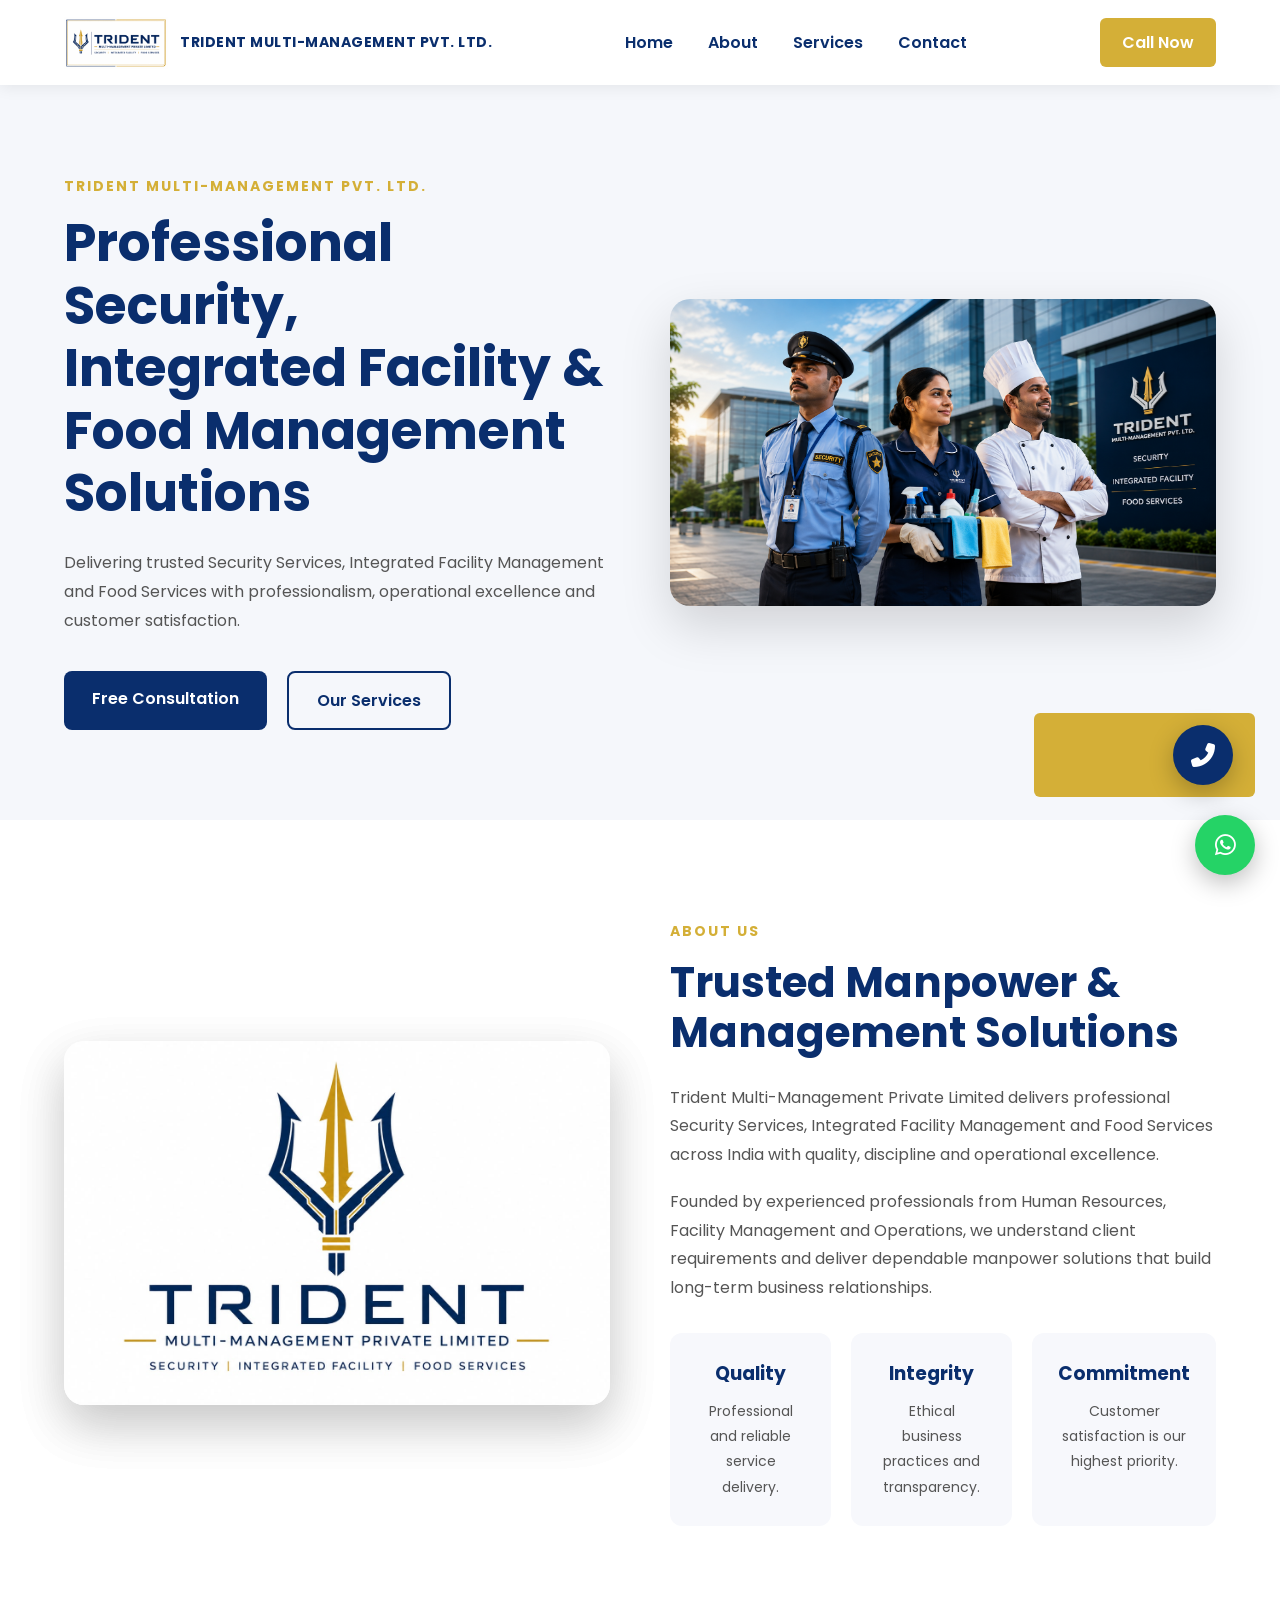
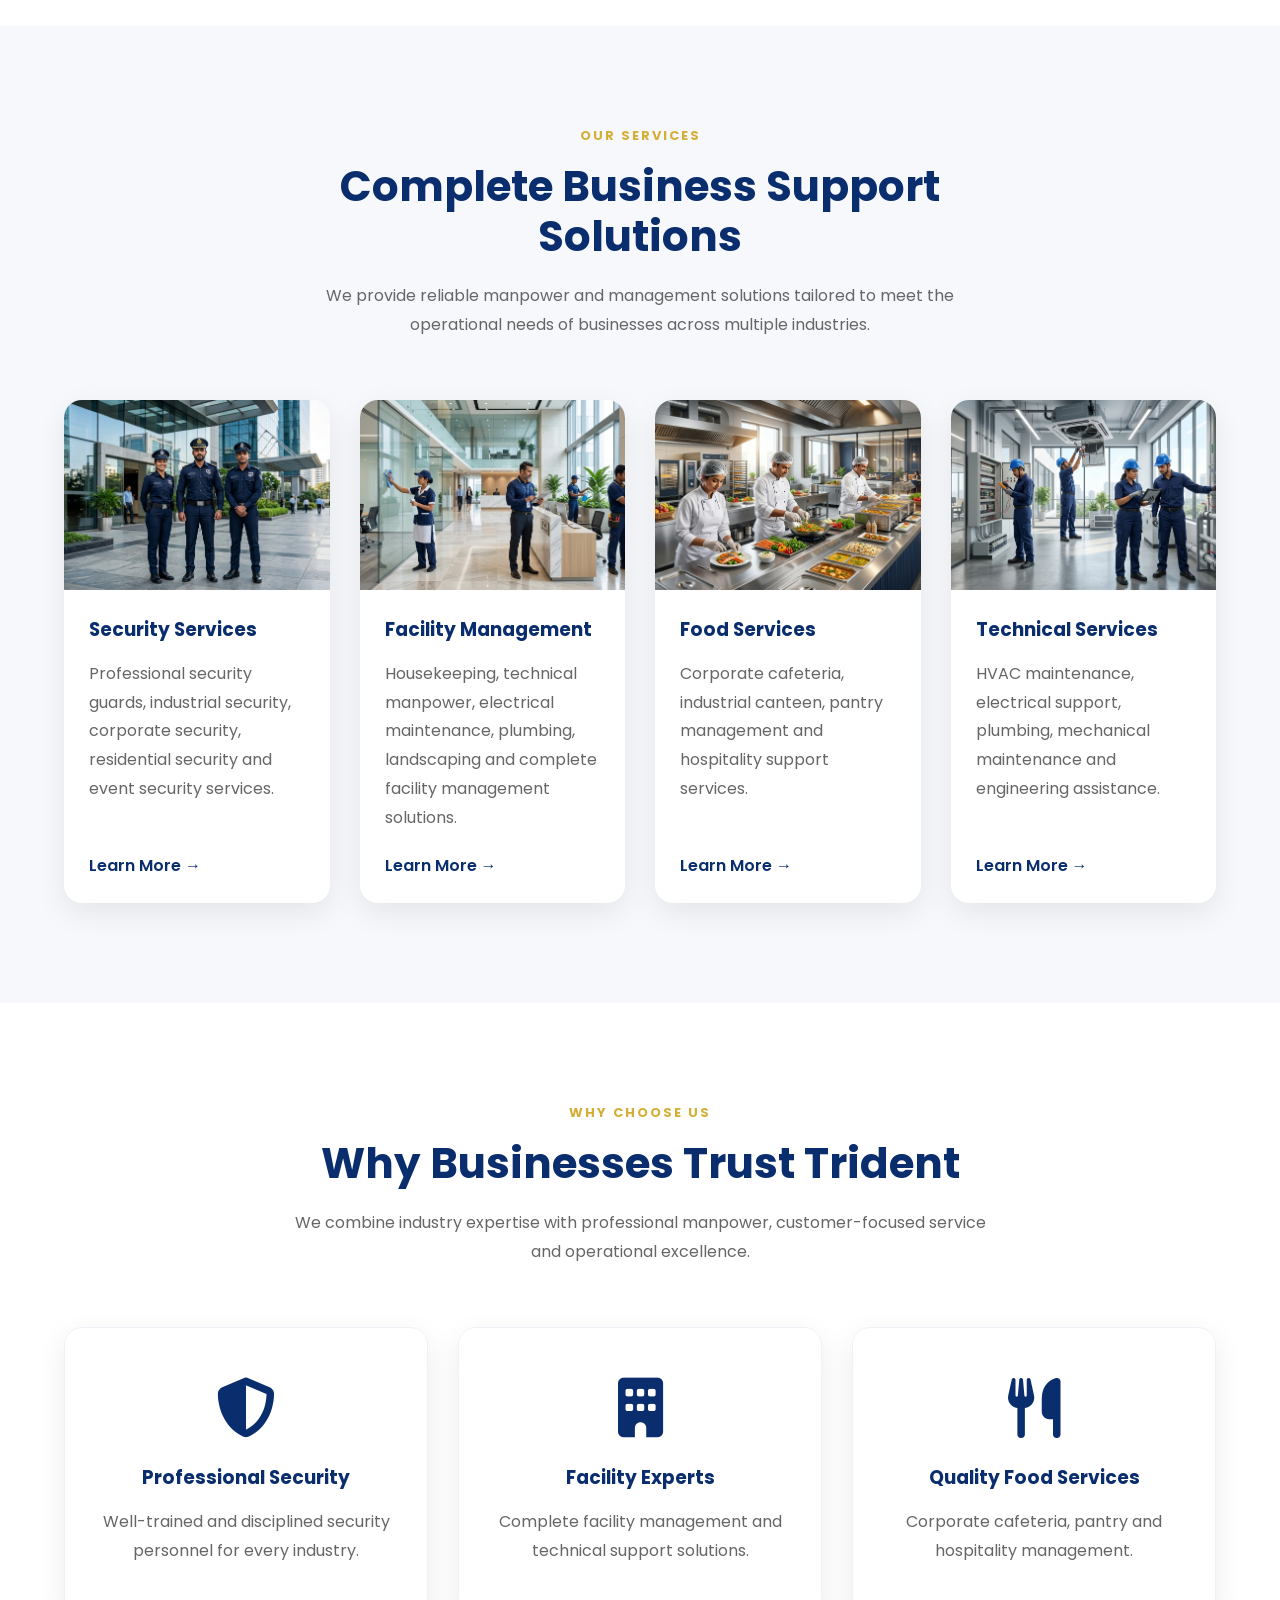
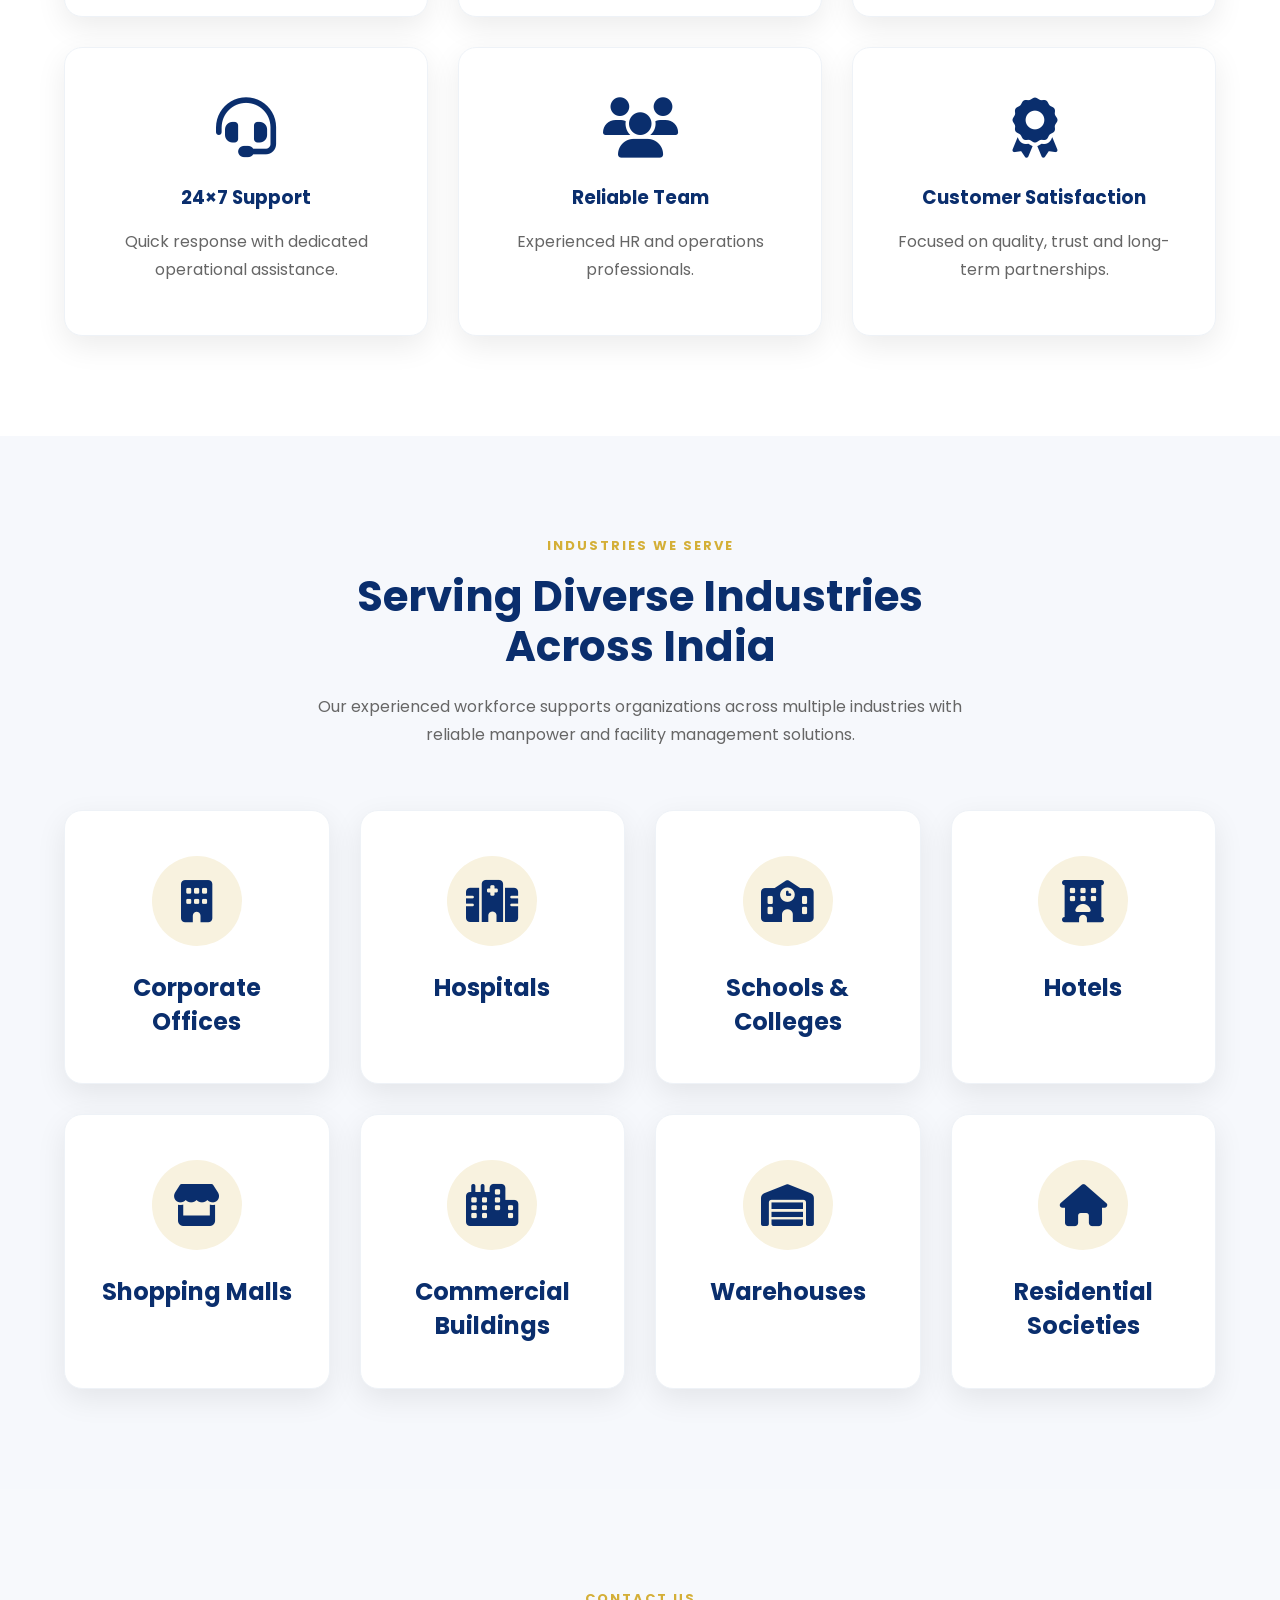
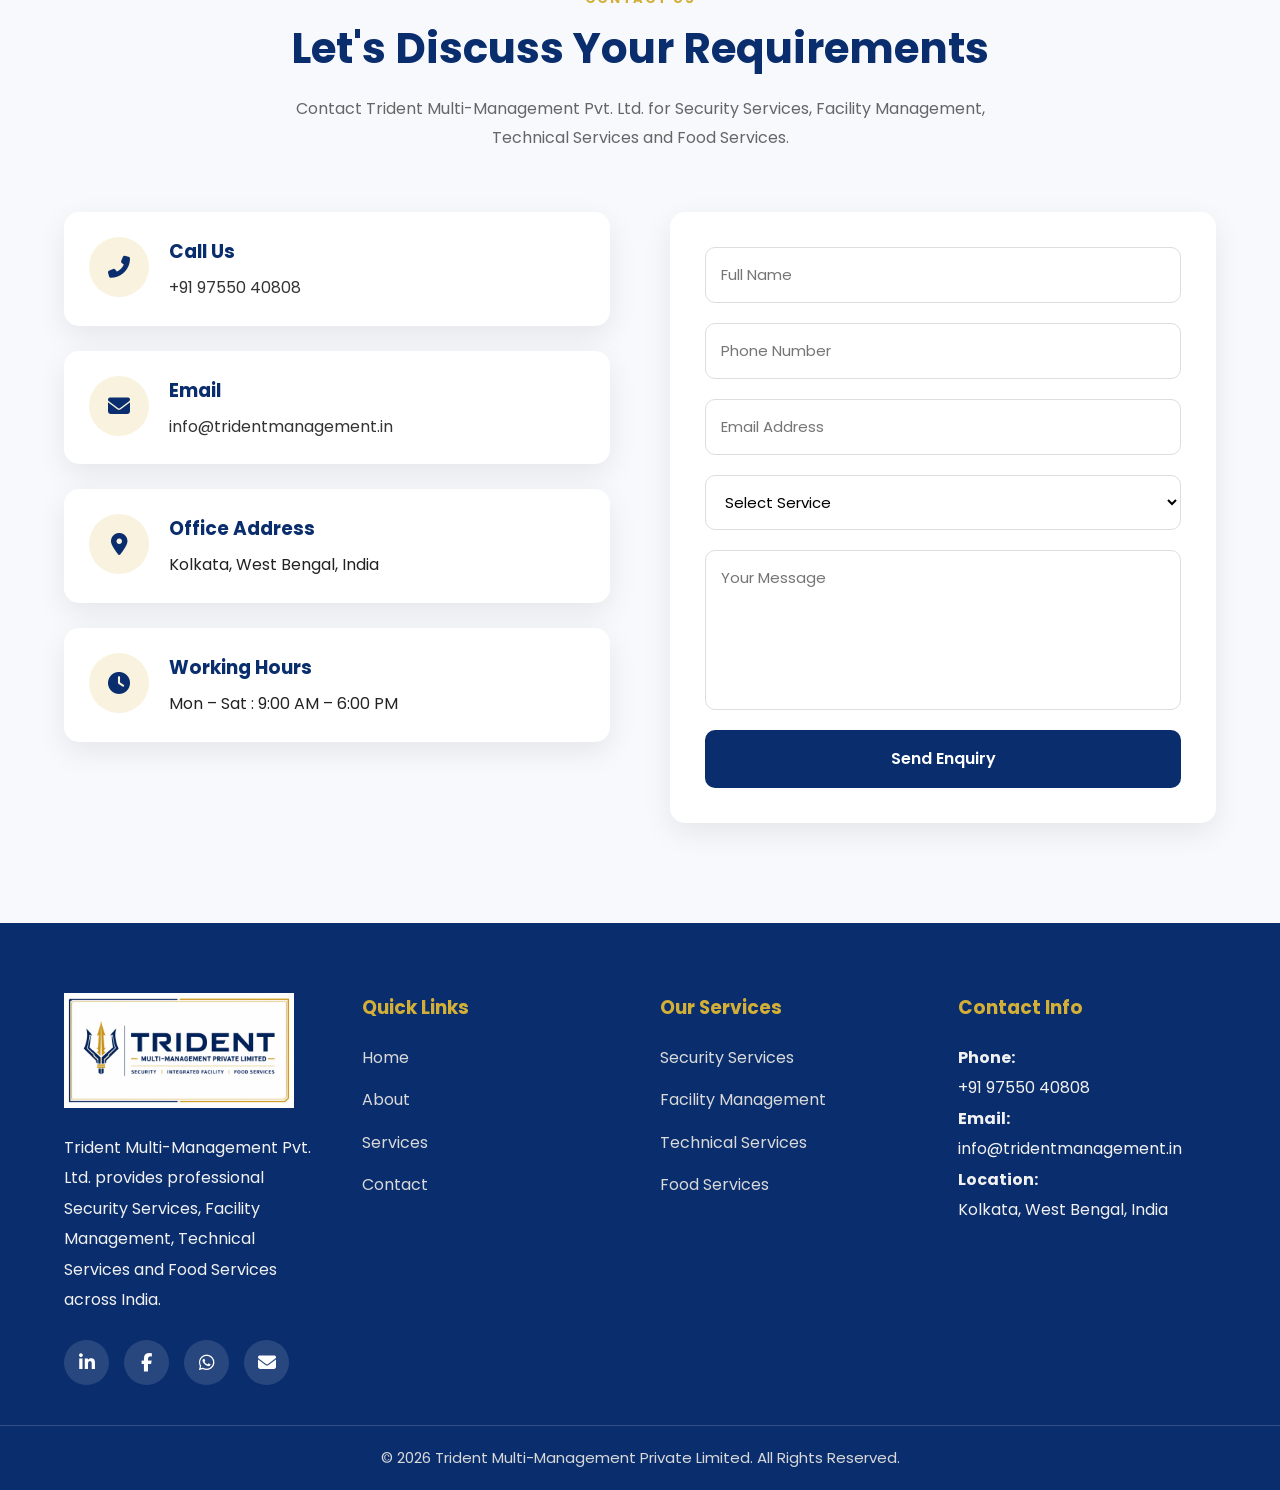
==== index.html @ ecb4ebde "SCRIPT CHANGE" ====
<!DOCTYPE html>
<html lang="en">
<head>
    <meta charset="UTF-8" />
    <meta name="viewport" content="width=device-width, initial-scale=1.0" />

    <title>Trident Multi-Management Pvt. Ltd. | Security, Facility & Food Services</title>
    <meta name="description" content="Trident Multi-Management Private Limited provides Security Services, Facility Management, Technical Services and Food Services across India." />
    <meta name="keywords" content="Trident Multi-Management Pvt Ltd, Security Services Kolkata, Facility Management Kolkata, Technical Services, Food Services, Security Guard Agency, Housekeeping Services" />
    <meta name="author" content="Trident Multi-Management Private Limited" />
    <meta name="robots" content="index, follow" />
    <meta name="theme-color" content="#0a2e6d" />
    <link rel="canonical" href="https://tridentmanagement.in/" />

    <!-- Favicon -->
    <link rel="icon" href="favicon.ico" sizes="any" />
    <link rel="icon" type="image/png" sizes="192x192" href="favicon-192.png" />
    <link rel="icon" type="image/png" sizes="512x512" href="favicon-512.png" />
    <link rel="apple-touch-icon" href="apple-touch-icon.png" />

    <!-- Open Graph -->
    <meta property="og:type" content="website" />
    <meta property="og:site_name" content="Trident Multi-Management Private Limited" />
    <meta property="og:title" content="Trident Multi-Management Pvt. Ltd. | Security, Facility & Food Services" />
    <meta property="og:description" content="Professional Security Services, Integrated Facility Management and Food Services across India." />
    <meta property="og:url" content="https://tridentmanagement.in/" />
    <meta property="og:image" content="https://tridentmanagement.in/assets/images/logo.png" />

    <!-- Twitter -->
    <meta name="twitter:card" content="summary_large_image" />
    <meta name="twitter:title" content="Trident Multi-Management Pvt. Ltd. | Security, Facility & Food Services" />
    <meta name="twitter:description" content="Professional Security Services, Integrated Facility Management and Food Services across India." />
    <meta name="twitter:image" content="https://tridentmanagement.in/assets/images/logo.png" />

    <link rel="stylesheet" href="assets/css/style.css" />
    <link rel="stylesheet" href="https://unpkg.com/aos@2.3.4/dist/aos.css" />
    <link rel="stylesheet" href="https://cdnjs.cloudflare.com/ajax/libs/font-awesome/6.5.2/css/all.min.css" />

    <link rel="preconnect" href="https://fonts.googleapis.com" />
    <link rel="preconnect" href="https://fonts.gstatic.com" crossorigin />
    <link href="https://fonts.googleapis.com/css2?family=Poppins:wght@300;400;500;600;700;800&display=swap" rel="stylesheet" />

    <script type="application/ld+json">
{
  "@context": "https://schema.org",
  "@type": "Organization",
  "@id": "https://tridentmanagement.in/#organization",
  "name": "Trident Multi-Management Private Limited",
  "alternateName": "Trident Multi-Management Pvt. Ltd.",
  "url": "https://tridentmanagement.in/",
  "logo": "https://tridentmanagement.in/assets/images/logo.png",
  "image": "https://tridentmanagement.in/assets/images/logo.png",
  "description": "Trident Multi-Management Private Limited provides Security Services, Integrated Facility Management, Technical Services, and Food Services across India.",
  "telephone": "+91 97550 40808",
  "email": "info@tridentmanagement.in",
  "address": {
    "@type": "PostalAddress",
    "streetAddress": "",
    "addressLocality": "Kolkata",
    "addressRegion": "West Bengal",
    "postalCode": "",
    "addressCountry": "IN"
  },
  "contactPoint": [
    {
      "@type": "ContactPoint",
      "telephone": "+91 97550 40808",
      "contactType": "customer support",
      "areaServed": "IN",
      "availableLanguage": ["en", "hi"]
    }
  ],
  "sameAs": [
    "https://www.linkedin.com/company/trident-multi-management-private-limited-tmmpl/about/?viewAsMember=true",
    "https://www.facebook.com/share/18iFb3y87b/?mibextid=wwXIfr"
  ]
}
</script>
</head>

<body>

    <!-- Floating Contact Buttons -->
    <div class="floating-buttons">
        <a href="tel:+919755040808" class="floating-btn call-btn">
            <span class="floating-text">Call Now</span>
            <i class="fas fa-phone-alt"></i>
        </a>

        <a href="https://wa.me/919755040808" target="_blank" class="floating-btn whatsapp-btn">
            <span class="floating-text">Chat with us</span>
            <i class="fab fa-whatsapp"></i>
        </a>
    </div>

    <!-- Back To Top Button -->
    <button id="backToTop" aria-label="Back to top">
        <i class="fas fa-arrow-up"></i>
    </button>

    <!-- HEADER -->
    <header class="header">
        <div class="container">
            <nav>
                <a href="#" class="logo" style="display:flex;align-items:center;gap:12px;text-decoration:none;">
                    <img src="assets/images/logo.png" alt="Trident Logo" style="height:52px;width:auto;display:block;" />
                    <span style="font-weight:700;letter-spacing:.5px;color:inherit;">
                        TRIDENT MULTI-MANAGEMENT PVT. LTD.
                    </span>
                </a>

                <ul>
                    <li><a href="#">Home</a></li>
                    <li><a href="#about">About</a></li>
                    <li><a href="#services">Services</a></li>
                    <li><a href="#contact">Contact</a></li>
                </ul>

                <a href="tel:+919755040808" class="call-btn">
                    Call Now
                </a>
            </nav>
        </div>
    </header>

    <!-- HERO SECTION -->
    <section class="hero">
        <div class="container hero-grid">
            <div class="hero-content" data-aos="fade-right">
                <h5>
                    TRIDENT MULTI-MANAGEMENT PVT. LTD.
                </h5>

                <h1>
                    Professional Security,<br />
                    Integrated Facility &<br />
                    Food Management Solutions
                </h1>

                <p>
                    Delivering trusted Security Services, Integrated Facility Management and Food Services with professionalism,
                    operational excellence and customer satisfaction.
                </p>

                <div class="hero-buttons">
                    <a href="https://wa.me/919755040808" class="primary-btn">
                        Free Consultation
                    </a>

                    <a href="#services" class="secondary-btn">
                        Our Services
                    </a>
                </div>
            </div>

            <!-- HERO IMAGE -->
            <div class="hero-image">
                <img src="assets/images/hero.jpg" alt="Professional Security Services" />
            </div>
        </div>
    </section>

    <!-- ABOUT -->
    <section class="about" id="about">
        <div class="container about-grid">
            <div class="about-image">
                <img src="assets/images/about-image.jpg" alt="Trident Multi-Management" class="about-image" />
            </div>

            <div class="about-content" data-aos="fade-up">
                <h5>ABOUT US</h5>

                <h2>Trusted Manpower & Management Solutions</h2>

                <p>
                    Trident Multi-Management Private Limited delivers professional Security Services, Integrated Facility
                    Management and Food Services across India with quality, discipline and operational excellence.
                </p>

                <p>
                    Founded by experienced professionals from Human Resources, Facility Management and Operations,
                    we understand client requirements and deliver dependable manpower solutions that build long-term
                    business relationships.
                </p>

                <div class="about-boxes">
                    <div class="box">
                        <h3>Quality</h3>
                        <p>Professional and reliable service delivery.</p>
                    </div>

                    <div class="box">
                        <h3>Integrity</h3>
                        <p>Ethical business practices and transparency.</p>
                    </div>

                    <div class="box">
                        <h3>Commitment</h3>
                        <p>Customer satisfaction is our highest priority.</p>
                    </div>
                </div>
            </div>
        </div>
    </section>

    <!-- SERVICES -->
    <section class="services" id="services">
        <div class="container">
            <div class="section-title">
                <h5>OUR SERVICES</h5>
                <h2>Complete Business Support Solutions</h2>
                <p>
                    We provide reliable manpower and management solutions tailored to meet the operational needs of businesses across multiple industries.
                </p>
            </div>

            <div class="services-grid">
                <!-- Security -->
                <div class="service-card" data-aos="zoom-in">
                    <img src="assets/images/security.jpg" alt="Security Services" />
                    <div class="service-content">
                        <h3>Security Services</h3>
                        <p>
                            Professional security guards, industrial security, corporate security, residential security and event security services.
                        </p>
                        <a href="#contact" class="service-btn">Learn More →</a>
                    </div>
                </div>

                <!-- Facility -->
                <div class="service-card" data-aos="zoom-in">
                    <img src="assets/images/facility.jpg" alt="Facility Management" />
                    <div class="service-content">
                        <h3>Facility Management</h3>
                        <p>
                            Housekeeping, technical manpower, electrical maintenance, plumbing, landscaping and complete facility management solutions.
                        </p>
                        <a href="#contact" class="service-btn">Learn More →</a>
                    </div>
                </div>

                <!-- Food -->
                <div class="service-card" data-aos="zoom-in">
                    <img src="assets/images/food.jpg" alt="Food Services" />
                    <div class="service-content">
                        <h3>Food Services</h3>
                        <p>
                            Corporate cafeteria, industrial canteen, pantry management and hospitality support services.
                        </p>
                        <a href="#contact" class="service-btn">Learn More →</a>
                    </div>
                </div>

                <!-- Technical -->
                <div class="service-card" data-aos="zoom-in">
                    <img src="assets/images/technical-services.jpg" alt="Technical Services" />
                    <div class="service-content">
                        <h3>Technical Services</h3>
                        <p>
                            HVAC maintenance, electrical support, plumbing, mechanical maintenance and engineering assistance.
                        </p>
                        <a href="#contact" class="service-btn">Learn More →</a>
                    </div>
                </div>
            </div>
        </div>
    </section>

    <!-- WHY CHOOSE US -->
    <section class="why-choose">
        <div class="container">
            <div class="section-title">
                <h5>WHY CHOOSE US</h5>
                <h2>Why Businesses Trust Trident</h2>
                <p>
                    We combine industry expertise with professional manpower, customer-focused service and operational excellence.
                </p>
            </div>

            <div class="why-grid">
                <div class="why-card" data-aos="fade-up" data-aos-delay="100">
                    <i class="fa-solid fa-shield-halved"></i>
                    <h3>Professional Security</h3>
                    <p>Well-trained and disciplined security personnel for every industry.</p>
                </div>

                <div class="why-card" data-aos="fade-up" data-aos-delay="200">
                    <i class="fa-solid fa-building"></i>
                    <h3>Facility Experts</h3>
                    <p>Complete facility management and technical support solutions.</p>
                </div>

                <div class="why-card" data-aos="fade-up" data-aos-delay="300">
                    <i class="fa-solid fa-utensils"></i>
                    <h3>Quality Food Services</h3>
                    <p>Corporate cafeteria, pantry and hospitality management.</p>
                </div>

                <div class="why-card" data-aos="fade-up" data-aos-delay="400">
                    <i class="fa-solid fa-headset"></i>
                    <h3>24×7 Support</h3>
                    <p>Quick response with dedicated operational assistance.</p>
                </div>

                <div class="why-card" data-aos="fade-up" data-aos-delay="500">
                    <i class="fa-solid fa-users"></i>
                    <h3>Reliable Team</h3>
                    <p>Experienced HR and operations professionals.</p>
                </div>

                <div class="why-card" data-aos="fade-up" data-aos-delay="600">
                    <i class="fa-solid fa-award"></i>
                    <h3>Customer Satisfaction</h3>
                    <p>Focused on quality, trust and long-term partnerships.</p>
                </div>
            </div>
        </div>
    </section>

    <!-- INDUSTRIES -->
    <section class="industries">
        <div class="container">
            <div class="section-title">
                <h5>INDUSTRIES WE SERVE</h5>
                <h2>Serving Diverse Industries Across India</h2>
                <p>
                    Our experienced workforce supports organizations across multiple industries with reliable manpower and facility management solutions.
                </p>
            </div>

            <div class="industry-grid">
                <div class="industry-card">
                    <i class="fa-solid fa-building"></i>
                    <h3>Corporate Offices</h3>
                </div>

                <div class="industry-card">
                    <i class="fa-solid fa-hospital"></i>
                    <h3>Hospitals</h3>
                </div>

                <div class="industry-card">
                    <i class="fa-solid fa-school"></i>
                    <h3>Schools & Colleges</h3>
                </div>

                <div class="industry-card">
                    <i class="fa-solid fa-hotel"></i>
                    <h3>Hotels</h3>
                </div>

                <div class="industry-card">
                    <i class="fa-solid fa-store"></i>
                    <h3>Shopping Malls</h3>
                </div>

                <div class="industry-card">
                    <i class="fa-solid fa-city"></i>
                    <h3>Commercial Buildings</h3>
                </div>

                <div class="industry-card">
                    <i class="fa-solid fa-warehouse"></i>
                    <h3>Warehouses</h3>
                </div>

                <div class="industry-card">
                    <i class="fa-solid fa-house"></i>
                    <h3>Residential Societies</h3>
                </div>
            </div>
        </div>
    </section>

    <!-- CONTACT -->
    <section class="contact" id="contact">
        <div class="container">
            <div class="section-title">
                <h5>CONTACT US</h5>
                <h2>Let's Discuss Your Requirements</h2>
                <p>
                    Contact Trident Multi-Management Pvt. Ltd. for Security Services, Facility Management, Technical Services and Food Services.
                </p>
            </div>

            <div class="contact-grid">
                <div class="contact-info">
                    <div class="contact-box">
                        <i class="fas fa-phone-alt"></i>
                        <div>
                            <h3>Call Us</h3>
                            <a href="tel:+919755040808">+91 97550 40808</a>
                        </div>
                    </div>

                    <div class="contact-box">
                        <i class="fas fa-envelope"></i>
                        <div>
                            <h3>Email</h3>
                            <a href="mailto:info@tridentmanagement.in">info@tridentmanagement.in</a>
                        </div>
                    </div>

                    <div class="contact-box">
                        <i class="fas fa-map-marker-alt"></i>
                        <div>
                            <h3>Office Address</h3>
                            <p>Kolkata, West Bengal, India</p>
                        </div>
                    </div>

                    <div class="contact-box">
                        <i class="fas fa-clock"></i>
                        <div>
                            <h3>Working Hours</h3>
                            <p>Mon – Sat : 9:00 AM – 6:00 PM</p>
                        </div>
                    </div>
                </div>

                <form class="contact-form" action="https://formsubmit.co/tridentmultimanagement@gmail.com" method="POST">
                    <input type="hidden" name="_captcha" value="false" />
                    <input type="hidden" name="_subject" value="New Enquiry from Trident Website" />
                    <input type="hidden" name="_template" value="table" />
                    <input type="hidden" name="_next" value="https://tridentmanagement.in/thankyou.html" />

                    <input type="text" name="name" placeholder="Full Name" required />
                    <input type="tel" name="phone" placeholder="Phone Number" required />
                    <input type="email" name="email" placeholder="Email Address" required />

                    <select name="service" required>
                        <option value="">Select Service</option>
                        <option>Security Services</option>
                        <option>Facility Management</option>
                        <option>Technical Services</option>
                        <option>Food Services</option>
                    </select>

                    <textarea name="message" placeholder="Your Message" required></textarea>

                    <button type="submit" class="primary-btn">
                        Send Enquiry
                    </button>
                </form>
            </div>
        </div>
    </section>

    <!-- FOOTER -->
    <footer class="footer">
        <div class="container footer-grid">
            <div class="footer-col">
                <img src="assets/images/logo.png" alt="Trident Logo" class="footer-logo" />
                <p>
                    Trident Multi-Management Pvt. Ltd. provides professional Security Services,
                    Facility Management, Technical Services and Food Services across India.
                </p>

                <div class="footer-social">
                    <a href="https://www.linkedin.com/company/trident-multi-management-private-limited-tmmpl/about/?viewAsMember=true" target="_blank" title="LinkedIn">
                        <i class="fab fa-linkedin-in"></i>
                    </a>

                    <a href="https://www.facebook.com/share/18iFb3y87b/?mibextid=wwXIfr" target="_blank" title="Facebook">
                        <i class="fab fa-facebook-f"></i>
                    </a>

                    <a href="https://wa.me/919755040808" target="_blank" title="WhatsApp">
                        <i class="fab fa-whatsapp"></i>
                    </a>

                    <a href="mailto:info@tridentmanagement.in" title="Email">
                        <i class="fas fa-envelope"></i>
                    </a>
                </div>
            </div>

            <div class="footer-col">
                <h3>Quick Links</h3>
                <ul>
                    <li><a href="#">Home</a></li>
                    <li><a href="#about">About</a></li>
                    <li><a href="#services">Services</a></li>
                    <li><a href="#contact">Contact</a></li>
                </ul>
            </div>

            <div class="footer-col">
                <h3>Our Services</h3>
                <ul>
                    <li>Security Services</li>
                    <li>Facility Management</li>
                    <li>Technical Services</li>
                    <li>Food Services</li>
                </ul>
            </div>

            <div class="footer-col">
                <h3>Contact Info</h3>
                <p><strong>Phone:</strong><br />+91 97550 40808</p>
                <p><strong>Email:</strong><br />info@tridentmanagement.in</p>
                <p><strong>Location:</strong><br />Kolkata, West Bengal, India</p>
            </div>
        </div>

        <div class="footer-bottom">
            © 2026 Trident Multi-Management Private Limited. All Rights Reserved.
        </div>
    </footer>

    <script src="assets/js/script.js"></script>
    <script src="https://unpkg.com/aos@2.3.4/dist/aos.js"></script>
    <script>
        AOS.init({
            duration: 900,
            once: true,
            offset: 100
        });
    </script>
</body>
</html>
---- assets/css/style.css ----
/* ===========================
   Root + Reset
=========================== */

:root {
    --primary: #0a2e6d;
    --secondary: #d4af37;
    --bg: #f6f8fc;
    --bg-alt: #ffffff;
    --text: #222;
    --muted: #666;
    --border: #e7ebf2;
    --shadow: 0 10px 30px rgba(0, 0, 0, 0.08);
    --shadow-strong: 0 18px 40px rgba(0, 0, 0, 0.15);
}

* {
    margin: 0;
    padding: 0;
    box-sizing: border-box;
    font-family: 'Poppins', sans-serif;
}

html {
    scroll-behavior: smooth;
}

body {
    background: #f5f7fb;
    color: var(--text);
    overflow-x: hidden;
    line-height: 1.6;
}

img {
    max-width: 100%;
    display: block;
}

a {
    text-decoration: none;
}

button,
input,
select,
textarea {
    font: inherit;
}

.container {
    width: 90%;
    max-width: 1200px;
    margin: auto;
}

/* ===========================
   Header
=========================== */

.header {
    background: #fff;
    box-shadow: 0 2px 15px rgba(0, 0, 0, 0.08);
    position: sticky;
    top: 0;
    z-index: 999;
    transition: all 0.3s ease;
}

.header.scrolled {
    box-shadow: 0 8px 25px rgba(0, 0, 0, 0.12);
}

nav {
    display: flex;
    justify-content: space-between;
    align-items: center;
    min-height: 85px;
    gap: 20px;
}

.logo {
    display: flex;
    align-items: center;
    gap: 12px;
    color: var(--primary);
}

.logo img {
    height: 60px;
    width: auto;
}

.logo span {
    font-weight: 700;
    letter-spacing: 0.5px;
    color: var(--primary);
    font-size: 14px;
    line-height: 1.2;
}

nav ul {
    display: flex;
    list-style: none;
    gap: 35px;
    flex-wrap: wrap;
    justify-content: center;
}

nav ul li a {
    color: var(--primary);
    font-weight: 600;
    transition: 0.3s;
}

nav ul li a:hover {
    color: var(--secondary);
}

.call-btn {
    background: var(--secondary);
    color: #fff;
    padding: 12px 22px;
    border-radius: 6px;
    font-weight: 600;
    transition: 0.3s;
    white-space: nowrap;
}

.call-btn:hover {
    background: var(--primary);
    color: #fff;
}

/* ===========================
   Hero
=========================== */

.hero {
    padding: 90px 0;
}

.hero-grid {
    display: grid;
    grid-template-columns: 1fr 1fr;
    align-items: center;
    gap: 60px;
}

.hero-content h5 {
    color: var(--secondary);
    letter-spacing: 2px;
    margin-bottom: 15px;
    font-size: 14px;
}

.hero-content h1 {
    font-size: 52px;
    line-height: 1.2;
    color: var(--primary);
    margin-bottom: 25px;
}

.hero-content p {
    color: #555;
    line-height: 1.8;
    margin-bottom: 35px;
}

.hero-buttons {
    display: flex;
    gap: 20px;
    flex-wrap: wrap;
}

.primary-btn,
.secondary-btn {
    padding: 15px 28px;
    border-radius: 8px;
    font-weight: 600;
    transition: 0.3s;
    display: inline-block;
}

.primary-btn {
    background: var(--primary);
    color: #fff;
}

.secondary-btn {
    border: 2px solid var(--primary);
    color: var(--primary);
    background: transparent;
}

.primary-btn:hover {
    transform: translateY(-3px);
    box-shadow: 0 10px 25px rgba(0, 0, 0, 0.2);
}

.secondary-btn:hover {
    background: var(--primary);
    color: #fff;
}

.hero-image {
    display: flex;
    justify-content: flex-end;
    align-items: center;
}

.hero-image img {
    width: 100%;
    max-width: 720px;
    border-radius: 20px;
    box-shadow: 0 20px 50px rgba(0, 0, 0, 0.15);
}

/* ===========================
   Section Titles
=========================== */

.section-title {
    text-align: center;
    max-width: 700px;
    margin: 0 auto 60px;
}

.section-title h5 {
    color: var(--secondary);
    letter-spacing: 2px;
    font-size: 13px;
    margin-bottom: 15px;
}

.section-title h2 {
    font-size: 42px;
    color: var(--primary);
    margin-bottom: 20px;
    line-height: 1.2;
}

.section-title p {
    color: #666;
    line-height: 1.8;
}

/* ===========================
   About
=========================== */

.about {
    padding: 100px 0;
    background: #fff;
}

.about-grid {
    display: grid;
    grid-template-columns: 1fr 1fr;
    gap: 60px;
    align-items: center;
}

.about-image {
    width: 100%;
    max-width: 550px;
    border-radius: 20px;
    box-shadow: 0 20px 50px rgba(0, 0, 0, 0.12);
    display: block;
    margin: auto;
}

.about-content h5 {
    color: var(--secondary);
    margin-bottom: 15px;
    letter-spacing: 2px;
    font-size: 14px;
}

.about-content h2 {
    font-size: 42px;
    color: var(--primary);
    margin-bottom: 25px;
    line-height: 1.2;
}

.about-content p {
    color: #555;
    line-height: 1.8;
    margin-bottom: 18px;
}

.about-boxes {
    display: grid;
    grid-template-columns: repeat(3, 1fr);
    gap: 20px;
    margin-top: 30px;
}

.box {
    background: #f7f8fc;
    padding: 25px;
    border-radius: 12px;
    text-align: center;
    transition: 0.3s;
    border: 1px solid transparent;
}

.box:hover {
    transform: translateY(-8px);
    box-shadow: 0 10px 25px rgba(0, 0, 0, 0.08);
    border-color: #eef2f7;
}

.box h3 {
    color: var(--primary);
    margin-bottom: 10px;
}

.box p {
    font-size: 14px;
    margin: 0;
}

.experience-badge {
    background: var(--primary);
    color: #fff;
    padding: 18px 28px;
    border-radius: 14px;
    display: inline-block;
    margin-top: 25px;
}

.experience-badge h3 {
    margin: 0;
    color: #f4c430;
}

.experience-badge span {
    font-size: 15px;
}

/* ===========================
   Services
=========================== */

.services {
    padding: 100px 0;
    background: var(--bg);
}

.services-grid {
    display: grid;
    grid-template-columns: repeat(auto-fit, minmax(260px, 1fr));
    gap: 30px;
}

.service-card {
    background: #fff;
    border-radius: 18px;
    overflow: hidden;
    box-shadow: var(--shadow);
    transition: 0.35s;
    display: flex;
    flex-direction: column;
    height: 100%;
    position: relative;
}

.service-card:hover {
    transform: translateY(-10px);
    box-shadow: var(--shadow-strong);
}

.service-card:hover img {
    transform: scale(1.08);
}

.service-card img {
    width: 100%;
    height: 190px;
    object-fit: cover;
    transition: 0.4s ease;
}

.service-content {
    padding: 25px;
    display: flex;
    flex-direction: column;
    flex: 1;
}

.service-content h3 {
    color: var(--primary);
    margin-bottom: 15px;
}

.service-content p {
    color: #666;
    line-height: 1.8;
    flex: 1;
}

.service-card::before {
    content: "";
    position: absolute;
    top: 0;
    left: 0;
    width: 0;
    height: 5px;
    background: var(--secondary);
    transition: 0.4s;
}

.service-card:hover::before {
    width: 100%;
}

.service-btn {
    display: inline-block;
    margin-top: 20px;
    color: var(--primary);
    font-weight: 600;
    transition: 0.3s;
}

.service-btn:hover {
    color: var(--secondary);
}

/* ===========================
   Why Choose Us
=========================== */

.why-choose {
    padding: 100px 0;
    background: #fff;
}

.why-grid {
    display: grid;
    grid-template-columns: repeat(auto-fit, minmax(280px, 1fr));
    gap: 30px;
}

.why-card {
    background: #fff;
    border-radius: 18px;
    padding: 50px 35px;
    text-align: center;
    box-shadow: var(--shadow);
    transition: 0.35s;
    border-top: 5px solid transparent;
    border: 1px solid #eef2f7;
}

.why-card:hover {
    transform: translateY(-10px);
    border-top-color: var(--secondary);
    box-shadow: var(--shadow-strong);
}

.why-card i {
    font-size: 60px;
    color: var(--primary);
    margin-bottom: 25px;
    transition: 0.3s;
}

.why-card:hover i {
    color: var(--secondary);
}

.why-card h3 {
    color: var(--primary);
    margin-bottom: 15px;
}

.why-card p {
    color: #666;
    line-height: 1.8;
}

/* ===========================
   Industries
=========================== */

.industries {
    padding: 100px 0;
    background: var(--bg);
}

.industry-grid {
    display: grid;
    grid-template-columns: repeat(auto-fit, minmax(240px, 1fr));
    gap: 30px;
}

.industry-card {
    background: #fff;
    padding: 45px 25px;
    border-radius: 18px;
    text-align: center;
    box-shadow: var(--shadow);
    border: 1px solid #eef2f7;
    transition: 0.35s;
}

.industry-card:hover {
    transform: translateY(-6px);
    border-top: 5px solid var(--secondary);
    box-shadow: 0 18px 40px rgba(10, 46, 109, 0.15);
}

.industry-card i {
    width: 90px;
    height: 90px;
    display: flex;
    align-items: center;
    justify-content: center;
    margin: 0 auto 25px;
    border-radius: 50%;
    background: #f8f2df;
    color: var(--primary);
    font-size: 42px;
    transition: 0.35s;
}

.industry-card:hover i {
    background: var(--primary);
    color: #fff;
    transform: scale(1.05);
}

.industry-card h3 {
    color: var(--primary);
    font-size: 24px;
    line-height: 1.4;
}

/* ===========================
   Contact
=========================== */

.contact {
    padding: 100px 0;
    background: #f7f9fc;
}

.contact-grid {
    display: grid;
    grid-template-columns: 1fr 1fr;
    gap: 60px;
    margin-top: 60px;
    align-items: start;
}

.contact-info {
    display: flex;
    flex-direction: column;
    gap: 25px;
}

.contact-box {
    display: flex;
    gap: 20px;
    align-items: flex-start;
    background: #fff;
    padding: 25px;
    border-radius: 15px;
    box-shadow: var(--shadow);
    transition: 0.3s;
}

.contact-box:hover {
    transform: translateY(-6px);
    box-shadow: 0 20px 40px rgba(0, 0, 0, 0.12);
}

.contact-box i {
    width: 60px;
    height: 60px;
    border-radius: 50%;
    background: #f8f2de;
    color: var(--primary);
    display: flex;
    align-items: center;
    justify-content: center;
    font-size: 22px;
    flex-shrink: 0;
}

.contact-box h3 {
    margin-bottom: 8px;
    color: var(--primary);
}

.contact-box a {
    color: #333;
}

.contact-form {
    background: #fff;
    padding: 35px;
    border-radius: 15px;
    box-shadow: var(--shadow);
    display: flex;
    flex-direction: column;
    gap: 20px;
    overflow: visible;
}

.contact-form input,
.contact-form select,
.contact-form textarea {
    width: 100%;
    padding: 15px;
    border: 1px solid #ddd;
    border-radius: 10px;
    font-size: 15px;
    background: #fff;
    transition: 0.3s;
}

.contact-form textarea {
    height: 160px;
    resize: none;
}

.contact-form button {
    width: 100%;
    padding: 16px;
    background: var(--primary);
    color: #fff;
    border: none;
    border-radius: 10px;
    font-size: 16px;
    font-weight: 600;
    cursor: pointer;
    transition: 0.3s;
}

.contact-form button:hover {
    background: var(--secondary);
    transform: translateY(-2px);
}

.contact-form input:focus,
.contact-form textarea:focus,
.contact-form select:focus {
    outline: none;
    border-color: var(--secondary);
    box-shadow: 0 0 0 3px rgba(212, 175, 55, 0.12);
}

/* ===========================
   Footer
=========================== */

.footer {
    background: var(--primary);
    color: #fff;
    padding: 70px 0 0;
}

.footer-grid {
    display: grid;
    grid-template-columns: repeat(4, 1fr);
    gap: 40px;
}

.footer-logo {
    width: 230px;
    display: block;
    margin-bottom: 25px;
}

.footer-col h3 {
    margin-bottom: 20px;
    color: var(--secondary);
}

.footer-col p {
    color: #f1f1f1;
    line-height: 1.9;
    font-size: 16px;
}

.footer-col ul {
    padding: 0;
    margin: 0;
}

.footer-col li {
    color: #d9d9d9;
    line-height: 1.9;
    list-style: none;
    margin-bottom: 12px;
}

.footer-col a {
    color: #d9d9d9;
    transition: 0.3s;
}

.footer-col a:hover {
    color: var(--secondary);
    padding-left: 6px;
}

.footer-bottom {
    border-top: 1px solid rgba(255, 255, 255, 0.15);
    margin-top: 40px;
    padding: 20px 0;
    text-align: center;
    color: #d8d8d8;
    font-size: 15px;
}

.footer-social {
    display: flex;
    gap: 15px;
    margin-top: 25px;
    flex-wrap: wrap;
}

.footer-social a {
    width: 45px;
    height: 45px;
    border-radius: 50%;
    background: rgba(255, 255, 255, 0.12);
    color: #fff;
    display: flex;
    align-items: center;
    justify-content: center;
    font-size: 18px;
    transition: 0.3s ease;
}

.footer-social a:hover {
    background: var(--secondary);
    color: var(--primary);
    transform: translateY(-4px);
}

/* ===========================
   Floating Contact Buttons
=========================== */

.floating-buttons {
    position: fixed;
    right: 25px;
    bottom: 25px;
    display: flex;
    flex-direction: column;
    gap: 18px;
    z-index: 9999;
}

.floating-btn {
    display: flex;
    align-items: center;
    justify-content: flex-end;
}

.floating-text {
    background: #fff;
    color: var(--primary);
    padding: 10px 18px;
    border-radius: 30px;
    margin-right: 12px;
    font-weight: 600;
    font-size: 15px;
    box-shadow: 0 8px 25px rgba(0, 0, 0, 0.15);
    opacity: 0;
    transform: translateX(15px);
    transition: 0.35s;
    white-space: nowrap;
}

.floating-btn i {
    width: 60px;
    height: 60px;
    border-radius: 50%;
    display: flex;
    justify-content: center;
    align-items: center;
    color: #fff;
    font-size: 24px;
    box-shadow: 0 8px 25px rgba(0, 0, 0, 0.25);
    transition: 0.3s;
    animation: pulse 2s infinite;
}

.call-btn i {
    background: var(--primary);
}

.whatsapp-btn i {
    background: #25D366;
}

.floating-btn:hover .floating-text {
    opacity: 1;
    transform: translateX(0);
}

.call-btn:hover i {
    background: var(--secondary);
    transform: scale(1.1);
}

.whatsapp-btn:hover i {
    background: #1ebe5d;
    transform: scale(1.1);
}

/* ===========================
   Back To Top
=========================== */

#backToTop {
    position: fixed;
    right: 30px;
    bottom: 190px;
    width: 55px;
    height: 55px;
    border: none;
    border-radius: 50%;
    background: var(--secondary);
    color: var(--primary);
    font-size: 22px;
    cursor: pointer;
    display: none;
    z-index: 9999;
    transition: 0.3s;
    box-shadow: 0 8px 20px rgba(0, 0, 0, 0.25);
}

#backToTop:hover {
    transform: translateY(-5px);
}

/* ===========================
   Animations
=========================== */

@keyframes pulse {
    0% {
        box-shadow: 0 0 0 0 rgba(0, 0, 0, 0.35);
    }

    70% {
        box-shadow: 0 0 0 18px rgba(0, 0, 0, 0);
    }

    100% {
        box-shadow: 0 0 0 0 rgba(0, 0, 0, 0);
    }
}

/* ===========================
   Responsive
=========================== */

@media (max-width: 1024px) {
    .hero-content h1,
    .about-content h2,
    .section-title h2 {
        font-size: 38px;
    }

    .footer-grid {
        grid-template-columns: repeat(2, 1fr);
    }
}

@media (max-width: 900px) {
    .hero-grid,
    .about-grid,
    .contact-grid {
        grid-template-columns: 1fr;
    }

    .hero {
        padding: 70px 0;
    }

    .hero-content,
    .about-content {
        text-align: center;
    }

    .hero-buttons {
        justify-content: center;
    }

    nav {
        flex-direction: column;
        height: auto;
        padding: 20px 0;
        gap: 16px;
    }

    nav ul {
        flex-wrap: wrap;
        justify-content: center;
        gap: 20px;
    }

    .about-boxes {
        grid-template-columns: 1fr;
    }

    .services-grid,
    .why-grid,
    .industry-grid {
        grid-template-columns: 1fr;
    }

    .section-title h2 {
        font-size: 34px;
    }
}

@media (max-width: 768px) {
    .container {
        width: 92%;
    }

    .hero-content h1,
    .about-content h2,
    .section-title h2 {
        font-size: 32px;
    }

    .hero-image img {
        max-width: 100%;
    }

    .footer-grid {
        display: flex;
        flex-direction: column;
        align-items: center;
        text-align: center;
        gap: 35px;
    }

    .footer-col {
        width: 100%;
        max-width: 320px;
    }

    .footer-logo {
        display: block;
        margin: 0 auto 20px;
    }

    .footer-social {
        justify-content: center;
    }

    .footer-bottom {
        padding: 20px 15px;
        font-size: 14px;
    }

    .floating-buttons {
        right: 15px;
        bottom: 15px;
    }

    .floating-btn i {
        width: 55px;
        height: 55px;
        font-size: 22px;
    }

    .floating-text {
        display: none;
    }

    #backToTop {
        right: 15px;
        bottom: 145px;
        width: 50px;
        height: 50px;
        font-size: 20px;
    }
}

@media (max-width: 600px) {
    nav ul {
        gap: 14px;
    }

    .logo {
        flex-direction: column;
        gap: 6px;
        text-align: center;
    }

    .logo img {
        height: 52px;
    }

    .logo span {
        font-size: 12px;
    }

    .hero-content h5,
    .about-content h5,
    .section-title h5 {
        font-size: 12px;
    }

    .hero-content h1,
    .about-content h2,
    .section-title h2 {
        font-size: 28px;
    }

    .primary-btn,
    .secondary-btn,
    .call-btn {
        padding: 13px 20px;
        font-size: 14px;
    }

    .contact-form {
        padding: 22px;
    }

    .contact-box {
        padding: 20px;
    }

    .industry-card h3 {
        font-size: 20px;
    }

    .service-card img {
        height: 180px;
    }
}
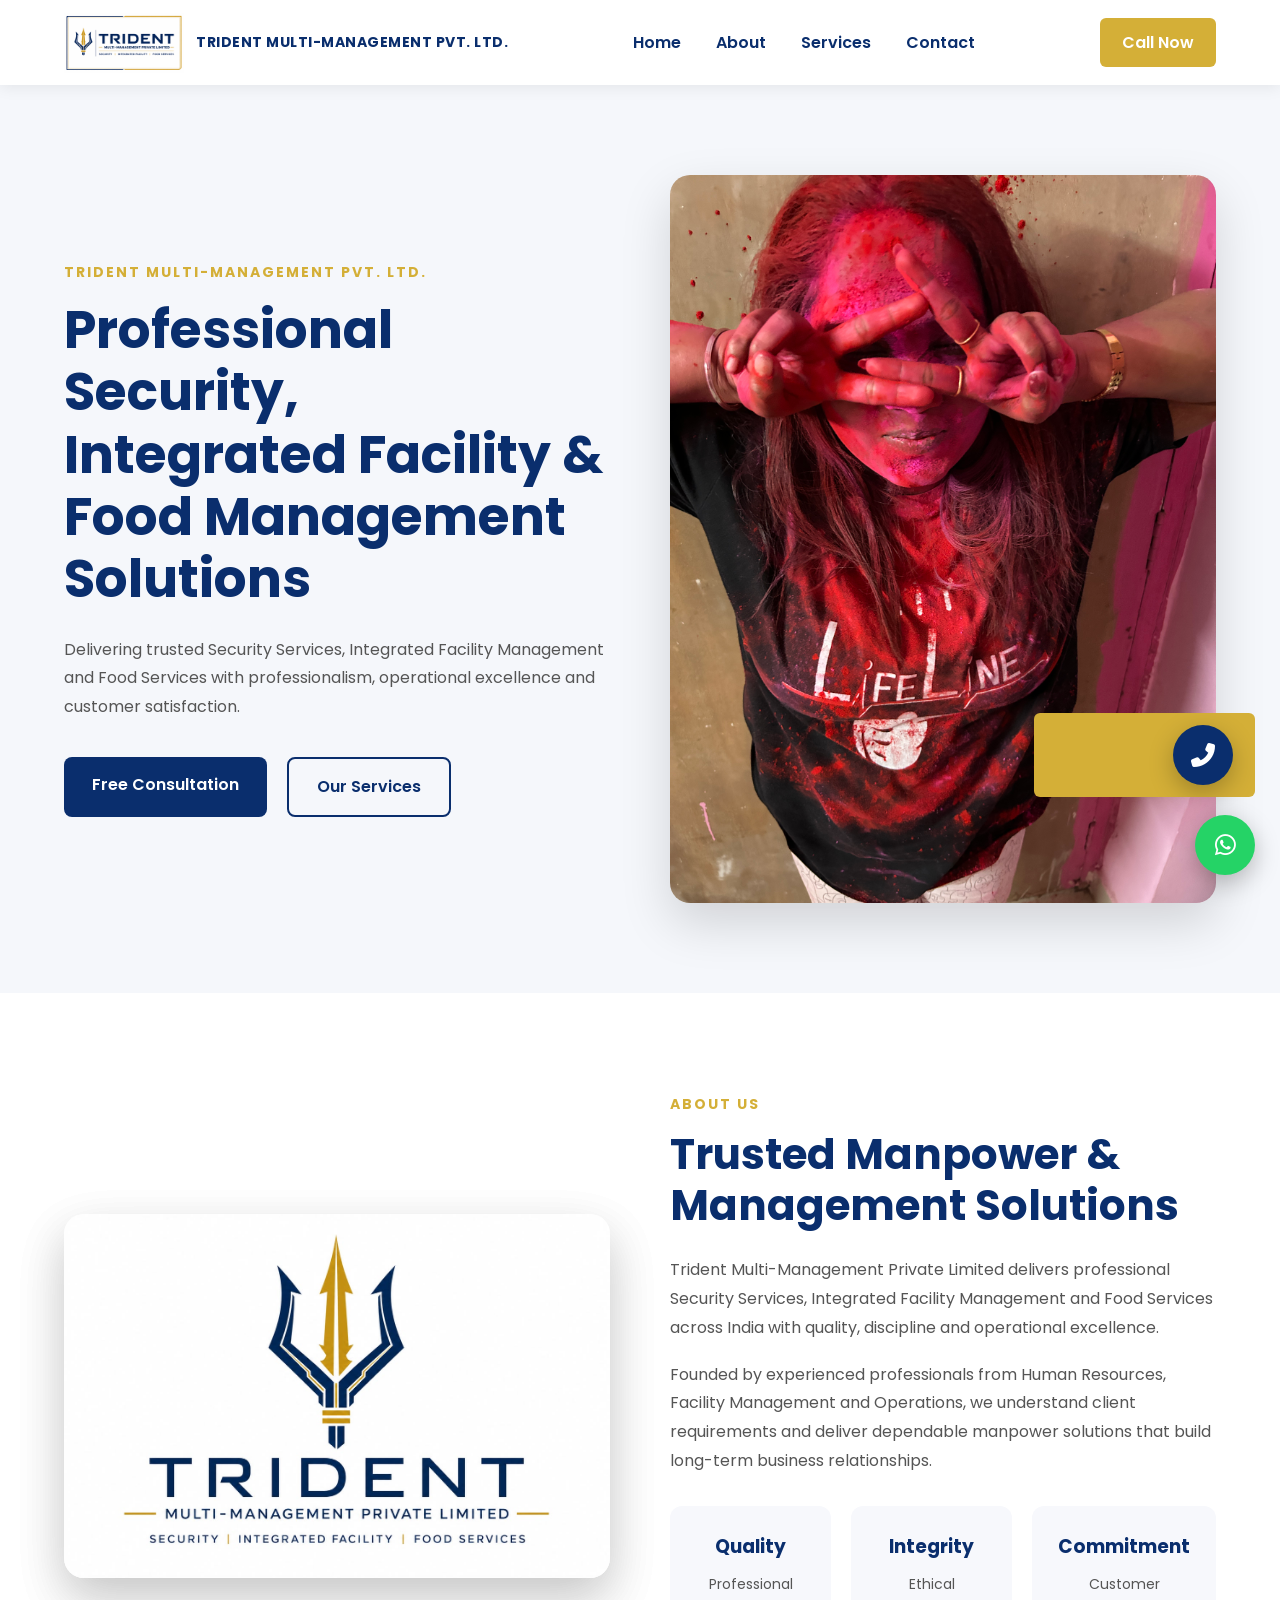
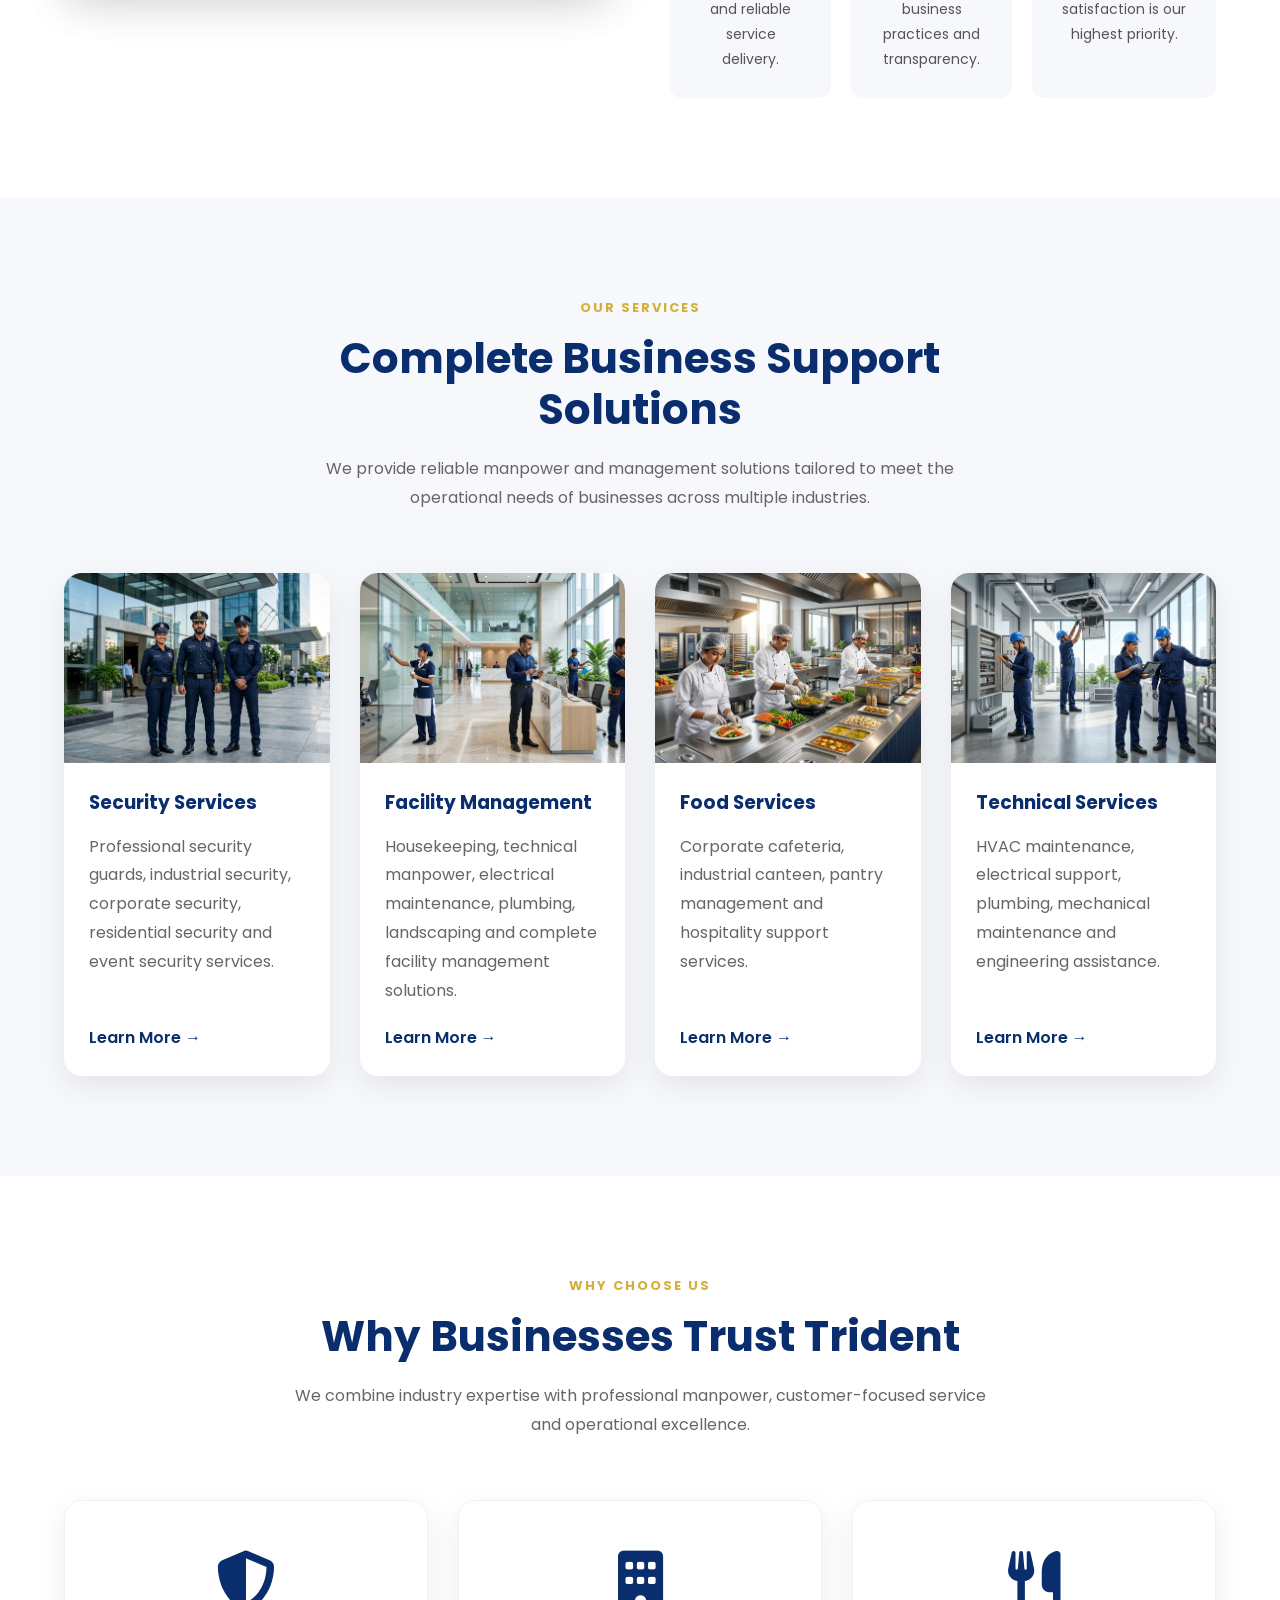
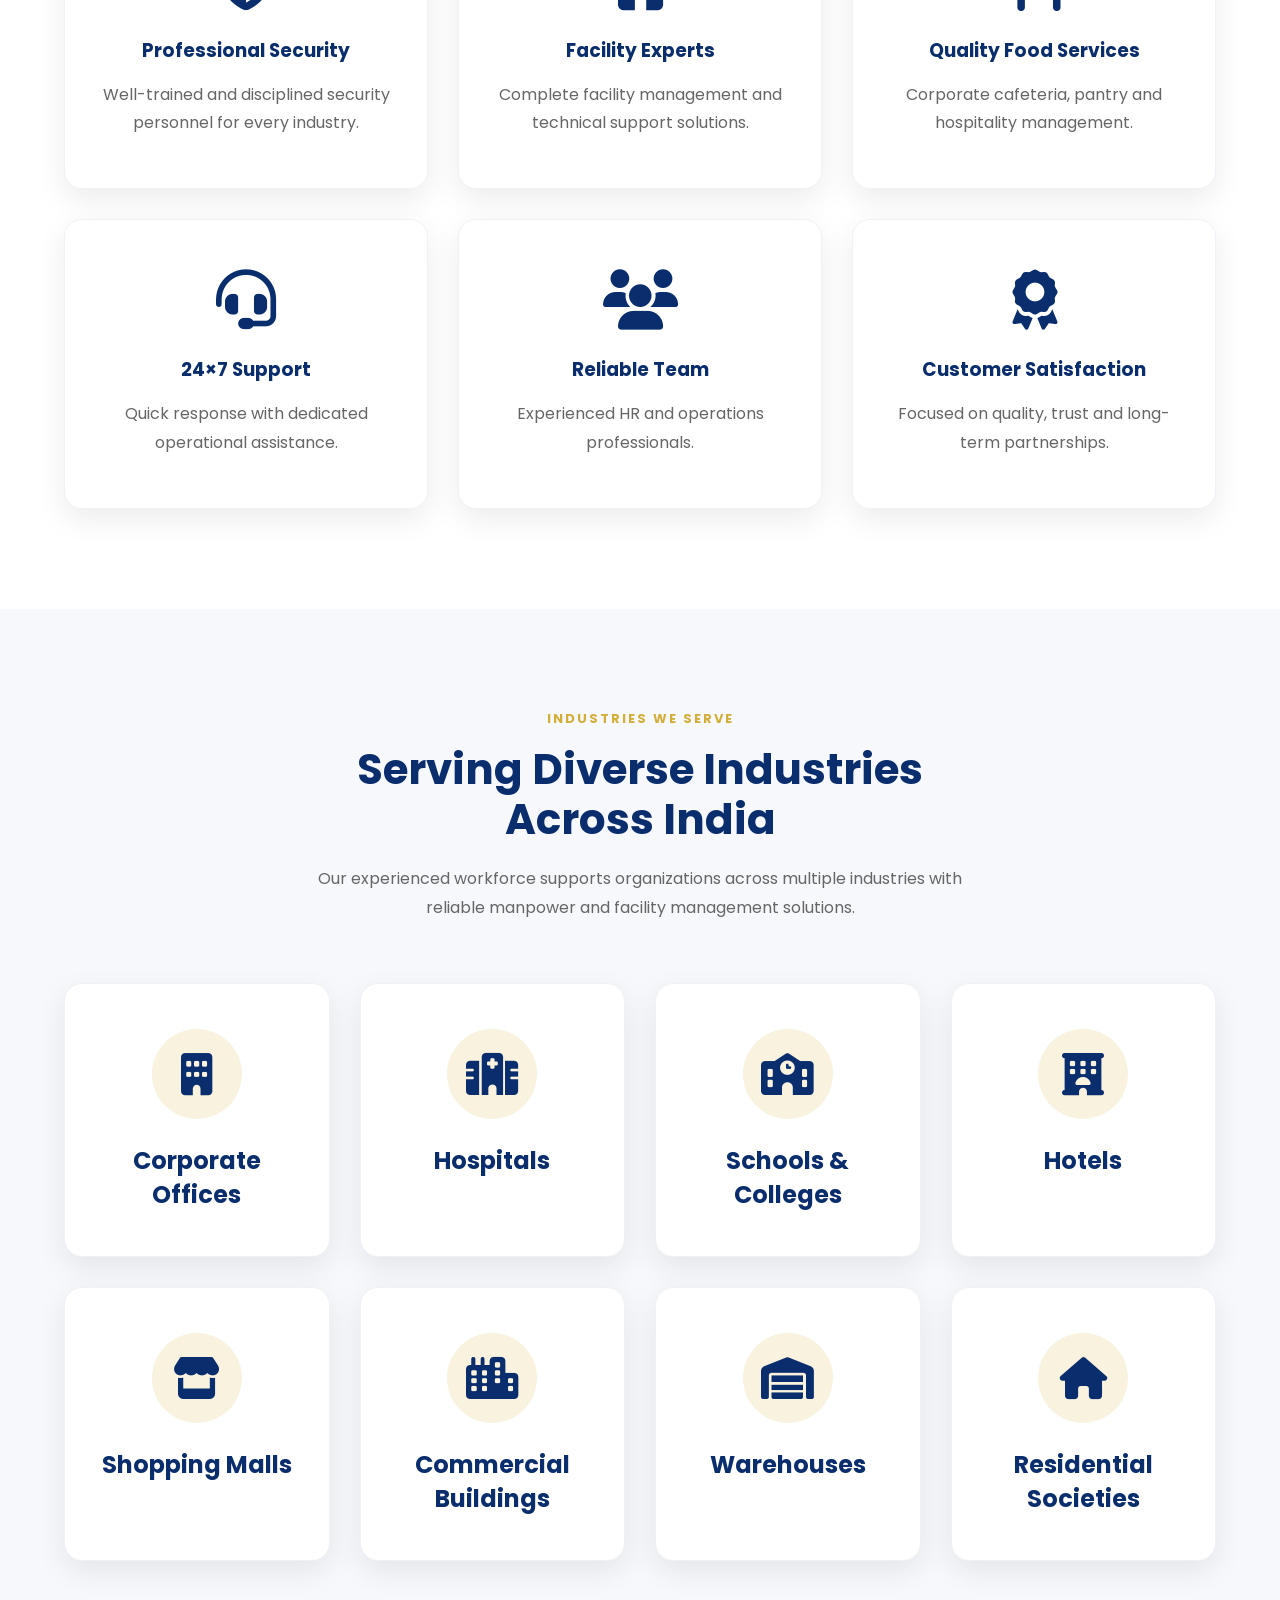
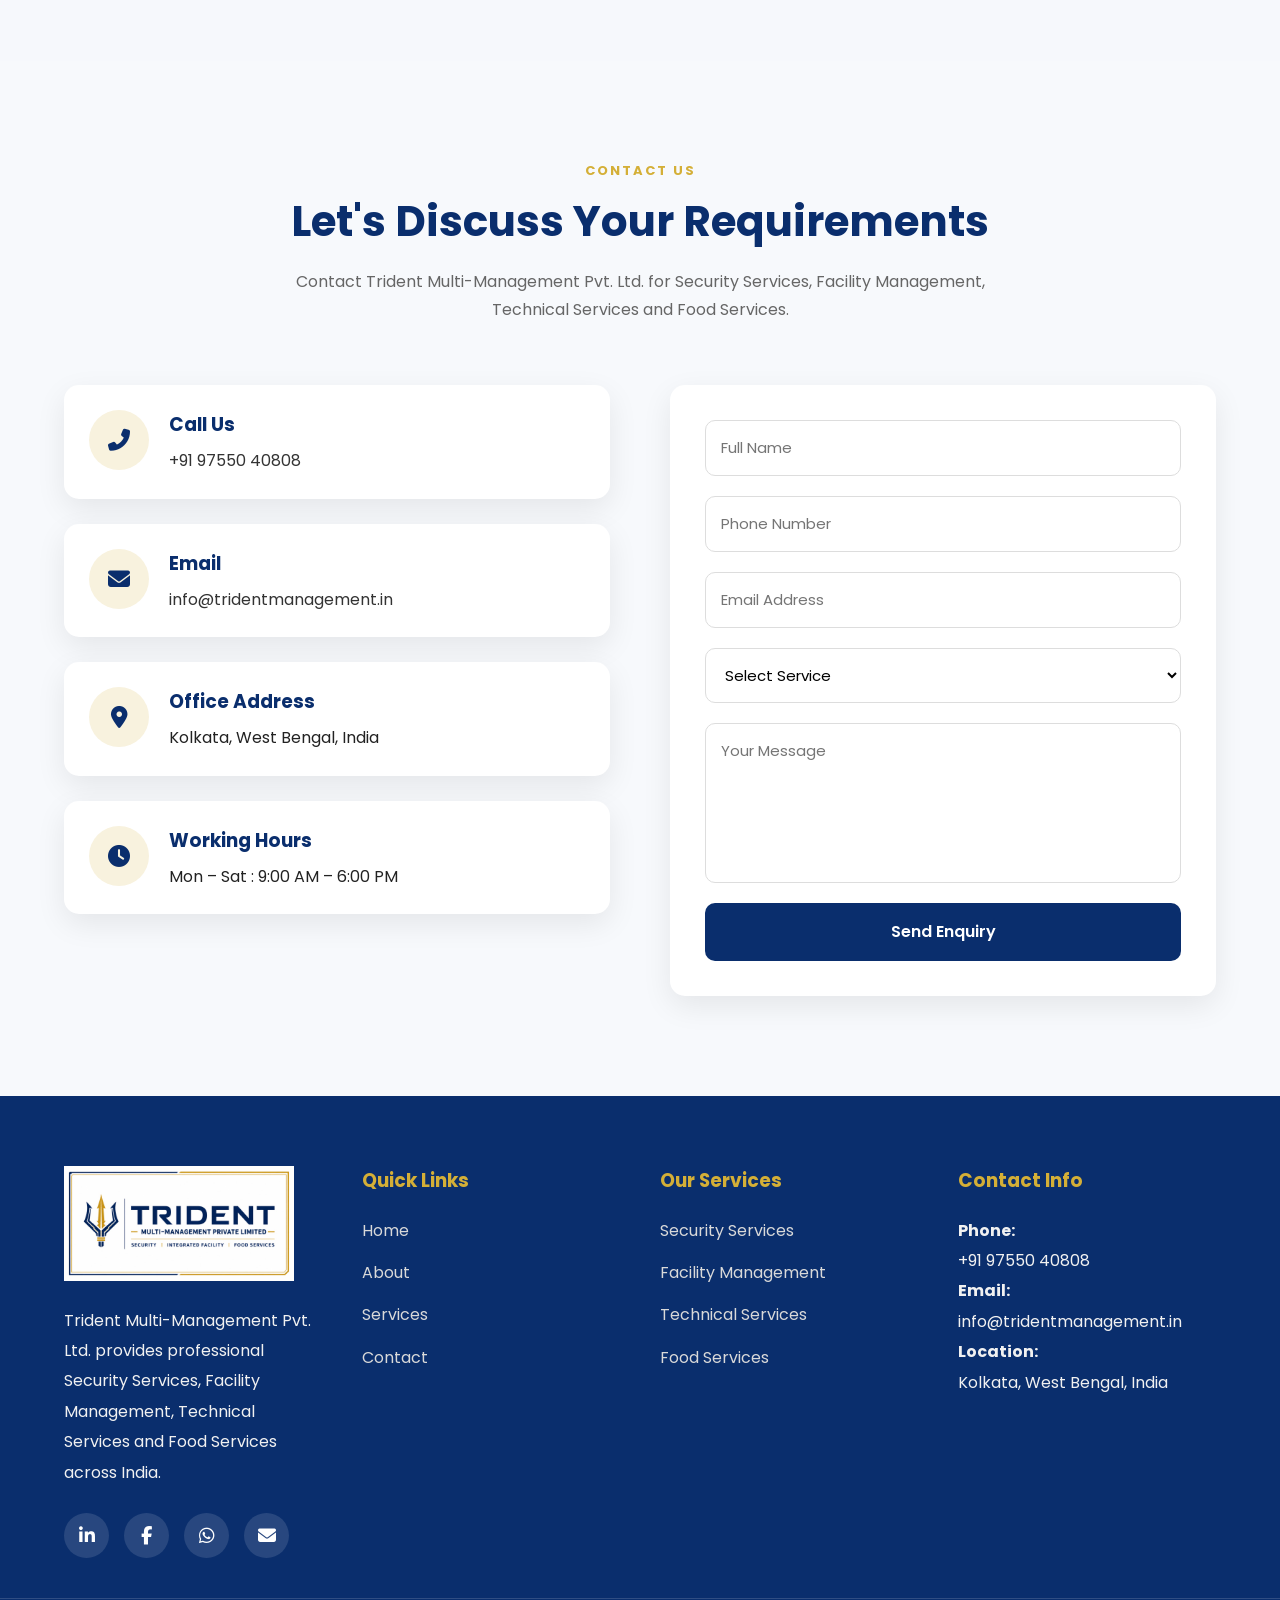
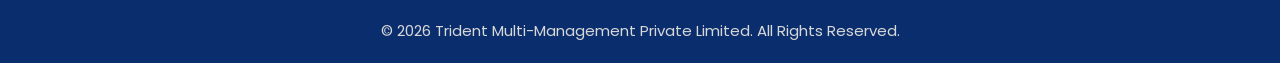
==== commit 0320164e: "temp hero" ====
--- a/index.html
+++ b/index.html
@@ -41,41 +41,41 @@
     <link href="https://fonts.googleapis.com/css2?family=Poppins:wght@300;400;500;600;700;800&display=swap" rel="stylesheet" />
 
     <script type="application/ld+json">
-{
-  "@context": "https://schema.org",
-  "@type": "Organization",
-  "@id": "https://tridentmanagement.in/#organization",
-  "name": "Trident Multi-Management Private Limited",
-  "alternateName": "Trident Multi-Management Pvt. Ltd.",
-  "url": "https://tridentmanagement.in/",
-  "logo": "https://tridentmanagement.in/assets/images/logo.png",
-  "image": "https://tridentmanagement.in/assets/images/logo.png",
-  "description": "Trident Multi-Management Private Limited provides Security Services, Integrated Facility Management, Technical Services, and Food Services across India.",
-  "telephone": "+91 97550 40808",
-  "email": "info@tridentmanagement.in",
-  "address": {
-    "@type": "PostalAddress",
-    "streetAddress": "",
-    "addressLocality": "Kolkata",
-    "addressRegion": "West Bengal",
-    "postalCode": "",
-    "addressCountry": "IN"
-  },
-  "contactPoint": [
     {
-      "@type": "ContactPoint",
+      "@context": "https://schema.org",
+      "@type": "Organization",
+      "@id": "https://tridentmanagement.in/#organization",
+      "name": "Trident Multi-Management Private Limited",
+      "alternateName": "Trident Multi-Management Pvt. Ltd.",
+      "url": "https://tridentmanagement.in/",
+      "logo": "https://tridentmanagement.in/assets/images/logo.png",
+      "image": "https://tridentmanagement.in/assets/images/logo.png",
+      "description": "Trident Multi-Management Private Limited provides Security Services, Integrated Facility Management, Technical Services, and Food Services across India.",
       "telephone": "+91 97550 40808",
-      "contactType": "customer support",
-      "areaServed": "IN",
-      "availableLanguage": ["en", "hi"]
+      "email": "info@tridentmanagement.in",
+      "address": {
+        "@type": "PostalAddress",
+        "streetAddress": "",
+        "addressLocality": "Kolkata",
+        "addressRegion": "West Bengal",
+        "postalCode": "",
+        "addressCountry": "IN"
+      },
+      "contactPoint": [
+        {
+          "@type": "ContactPoint",
+          "telephone": "+91 97550 40808",
+          "contactType": "customer support",
+          "areaServed": "IN",
+          "availableLanguage": ["en", "hi"]
+        }
+      ],
+      "sameAs": [
+        "https://www.linkedin.com/company/trident-multi-management-private-limited-tmmpl/about/?viewAsMember=true",
+        "https://www.facebook.com/share/18iFb3y87b/?mibextid=wwXIfr"
+      ]
     }
-  ],
-  "sameAs": [
-    "https://www.linkedin.com/company/trident-multi-management-private-limited-tmmpl/about/?viewAsMember=true",
-    "https://www.facebook.com/share/18iFb3y87b/?mibextid=wwXIfr"
-  ]
-}
-</script>
+    </script>
 </head>
 
 <body>
@@ -87,7 +87,7 @@
             <i class="fas fa-phone-alt"></i>
         </a>
 
-        <a href="https://wa.me/919755040808" target="_blank" class="floating-btn whatsapp-btn">
+        <a href="https://wa.me/919755040808" target="_blank" class="floating-btn whatsapp-btn" rel="noopener noreferrer">
             <span class="floating-text">Chat with us</span>
             <i class="fab fa-whatsapp"></i>
         </a>
@@ -102,11 +102,9 @@
     <header class="header">
         <div class="container">
             <nav>
-                <a href="#" class="logo" style="display:flex;align-items:center;gap:12px;text-decoration:none;">
-                    <img src="assets/images/logo.png" alt="Trident Logo" style="height:52px;width:auto;display:block;" />
-                    <span style="font-weight:700;letter-spacing:.5px;color:inherit;">
-                        TRIDENT MULTI-MANAGEMENT PVT. LTD.
-                    </span>
+                <a href="#" class="logo" aria-label="Trident Multi-Management Home">
+                    <img src="assets/images/logo.png" alt="Trident Logo" />
+                    <span>TRIDENT MULTI-MANAGEMENT PVT. LTD.</span>
                 </a>
 
                 <ul>
@@ -127,9 +125,7 @@
     <section class="hero">
         <div class="container hero-grid">
             <div class="hero-content" data-aos="fade-right">
-                <h5>
-                    TRIDENT MULTI-MANAGEMENT PVT. LTD.
-                </h5>
+                <h5>TRIDENT MULTI-MANAGEMENT PVT. LTD.</h5>
 
                 <h1>
                     Professional Security,<br />
@@ -143,7 +139,7 @@
                 </p>
 
                 <div class="hero-buttons">
-                    <a href="https://wa.me/919755040808" class="primary-btn">
+                    <a href="https://wa.me/919755040808" class="primary-btn" target="_blank" rel="noopener noreferrer">
                         Free Consultation
                     </a>
 
@@ -153,9 +149,8 @@
                 </div>
             </div>
 
-            <!-- HERO IMAGE -->
             <div class="hero-image">
-                <img src="assets/images/hero.jpg" alt="Professional Security Services" />
+                <img src="assets/images/hero-temp.jpg" alt="Trident Multi-Management Pvt. Ltd.">
             </div>
         </div>
     </section>
@@ -215,7 +210,6 @@
             </div>
 
             <div class="services-grid">
-                <!-- Security -->
                 <div class="service-card" data-aos="zoom-in">
                     <img src="assets/images/security.jpg" alt="Security Services" />
                     <div class="service-content">
@@ -227,7 +221,6 @@
                     </div>
                 </div>
 
-                <!-- Facility -->
                 <div class="service-card" data-aos="zoom-in">
                     <img src="assets/images/facility.jpg" alt="Facility Management" />
                     <div class="service-content">
@@ -239,7 +232,6 @@
                     </div>
                 </div>
 
-                <!-- Food -->
                 <div class="service-card" data-aos="zoom-in">
                     <img src="assets/images/food.jpg" alt="Food Services" />
                     <div class="service-content">
@@ -251,7 +243,6 @@
                     </div>
                 </div>
 
-                <!-- Technical -->
                 <div class="service-card" data-aos="zoom-in">
                     <img src="assets/images/technical-services.jpg" alt="Technical Services" />
                     <div class="service-content">
@@ -438,9 +429,7 @@
 
                     <textarea name="message" placeholder="Your Message" required></textarea>
 
-                    <button type="submit" class="primary-btn">
-                        Send Enquiry
-                    </button>
+                    <button type="submit" class="primary-btn">Send Enquiry</button>
                 </form>
             </div>
         </div>
@@ -457,15 +446,15 @@
                 </p>
 
                 <div class="footer-social">
-                    <a href="https://www.linkedin.com/company/trident-multi-management-private-limited-tmmpl/about/?viewAsMember=true" target="_blank" title="LinkedIn">
+                    <a href="https://www.linkedin.com/company/trident-multi-management-private-limited-tmmpl/about/?viewAsMember=true" target="_blank" title="LinkedIn" rel="noopener noreferrer">
                         <i class="fab fa-linkedin-in"></i>
                     </a>
 
-                    <a href="https://www.facebook.com/share/18iFb3y87b/?mibextid=wwXIfr" target="_blank" title="Facebook">
+                    <a href="https://www.facebook.com/share/18iFb3y87b/?mibextid=wwXIfr" target="_blank" title="Facebook" rel="noopener noreferrer">
                         <i class="fab fa-facebook-f"></i>
                     </a>
 
-                    <a href="https://wa.me/919755040808" target="_blank" title="WhatsApp">
+                    <a href="https://wa.me/919755040808" target="_blank" title="WhatsApp" rel="noopener noreferrer">
                         <i class="fab fa-whatsapp"></i>
                     </a>
 
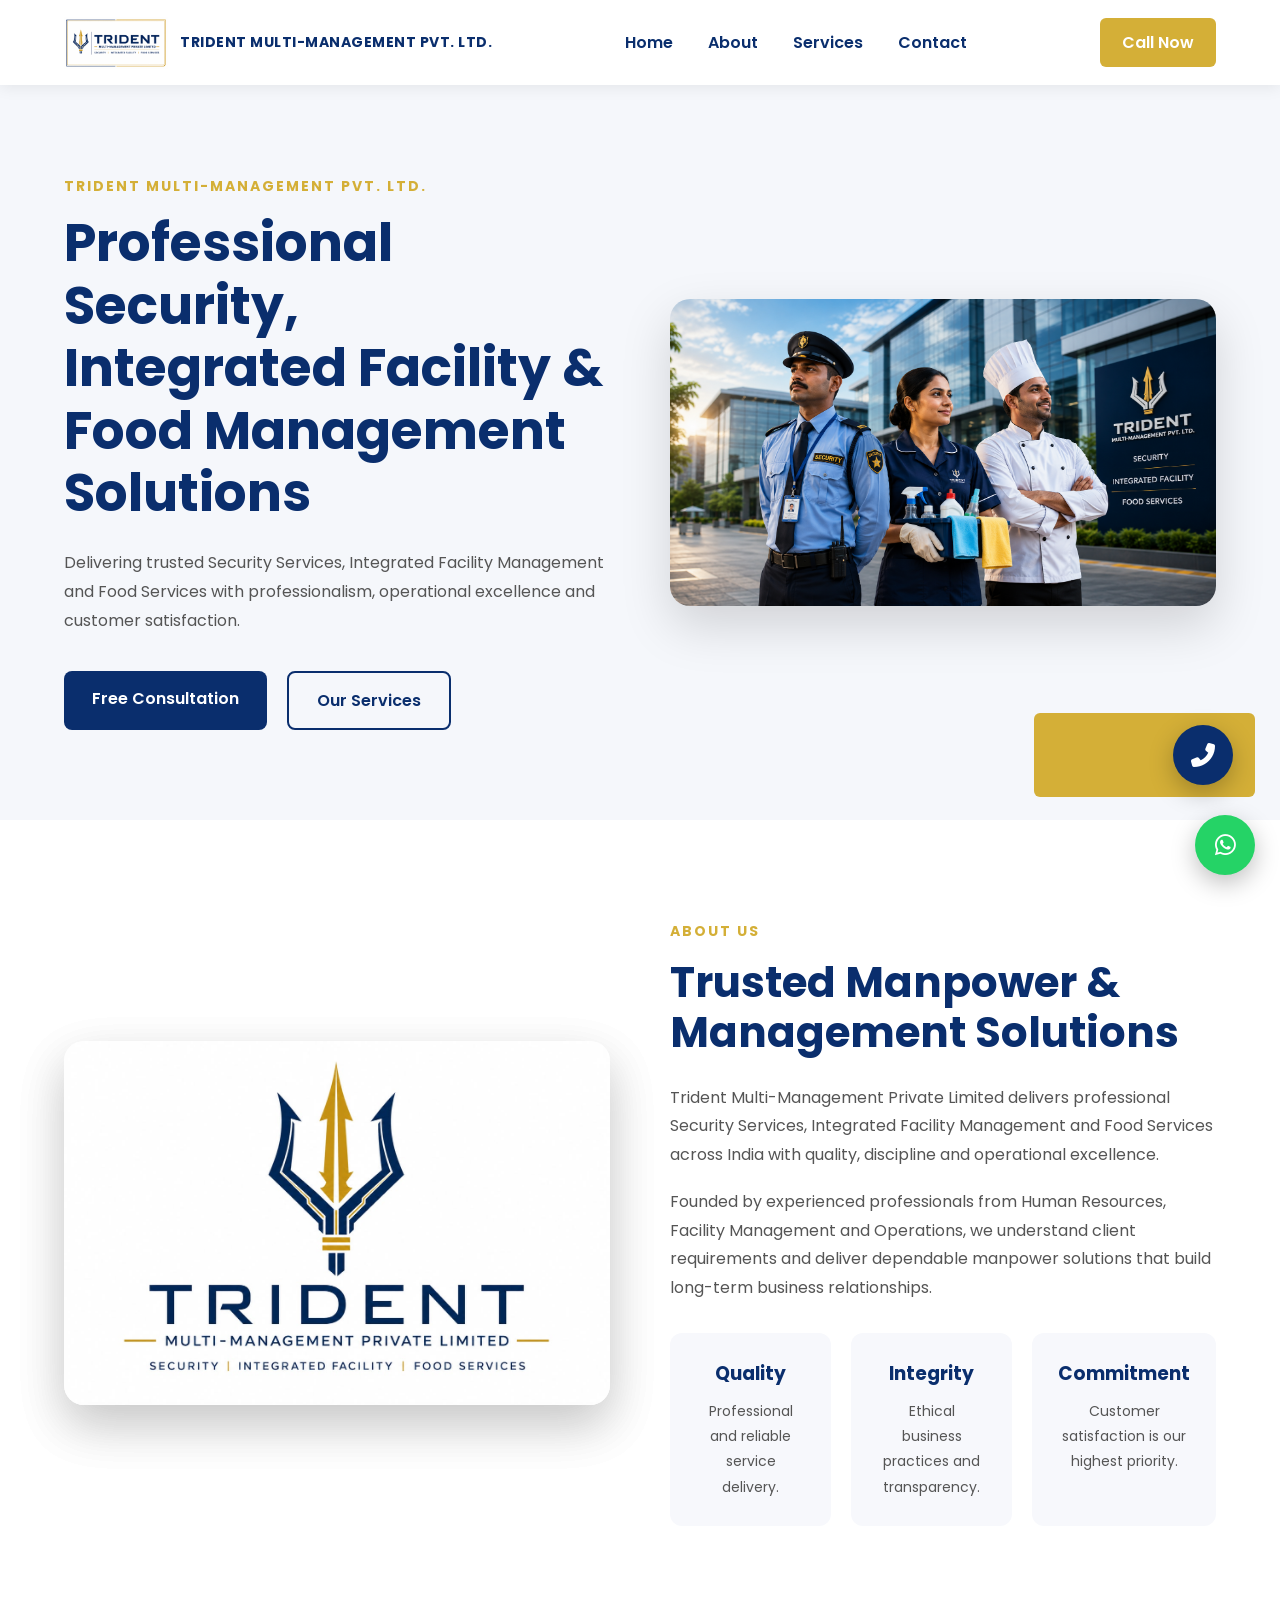
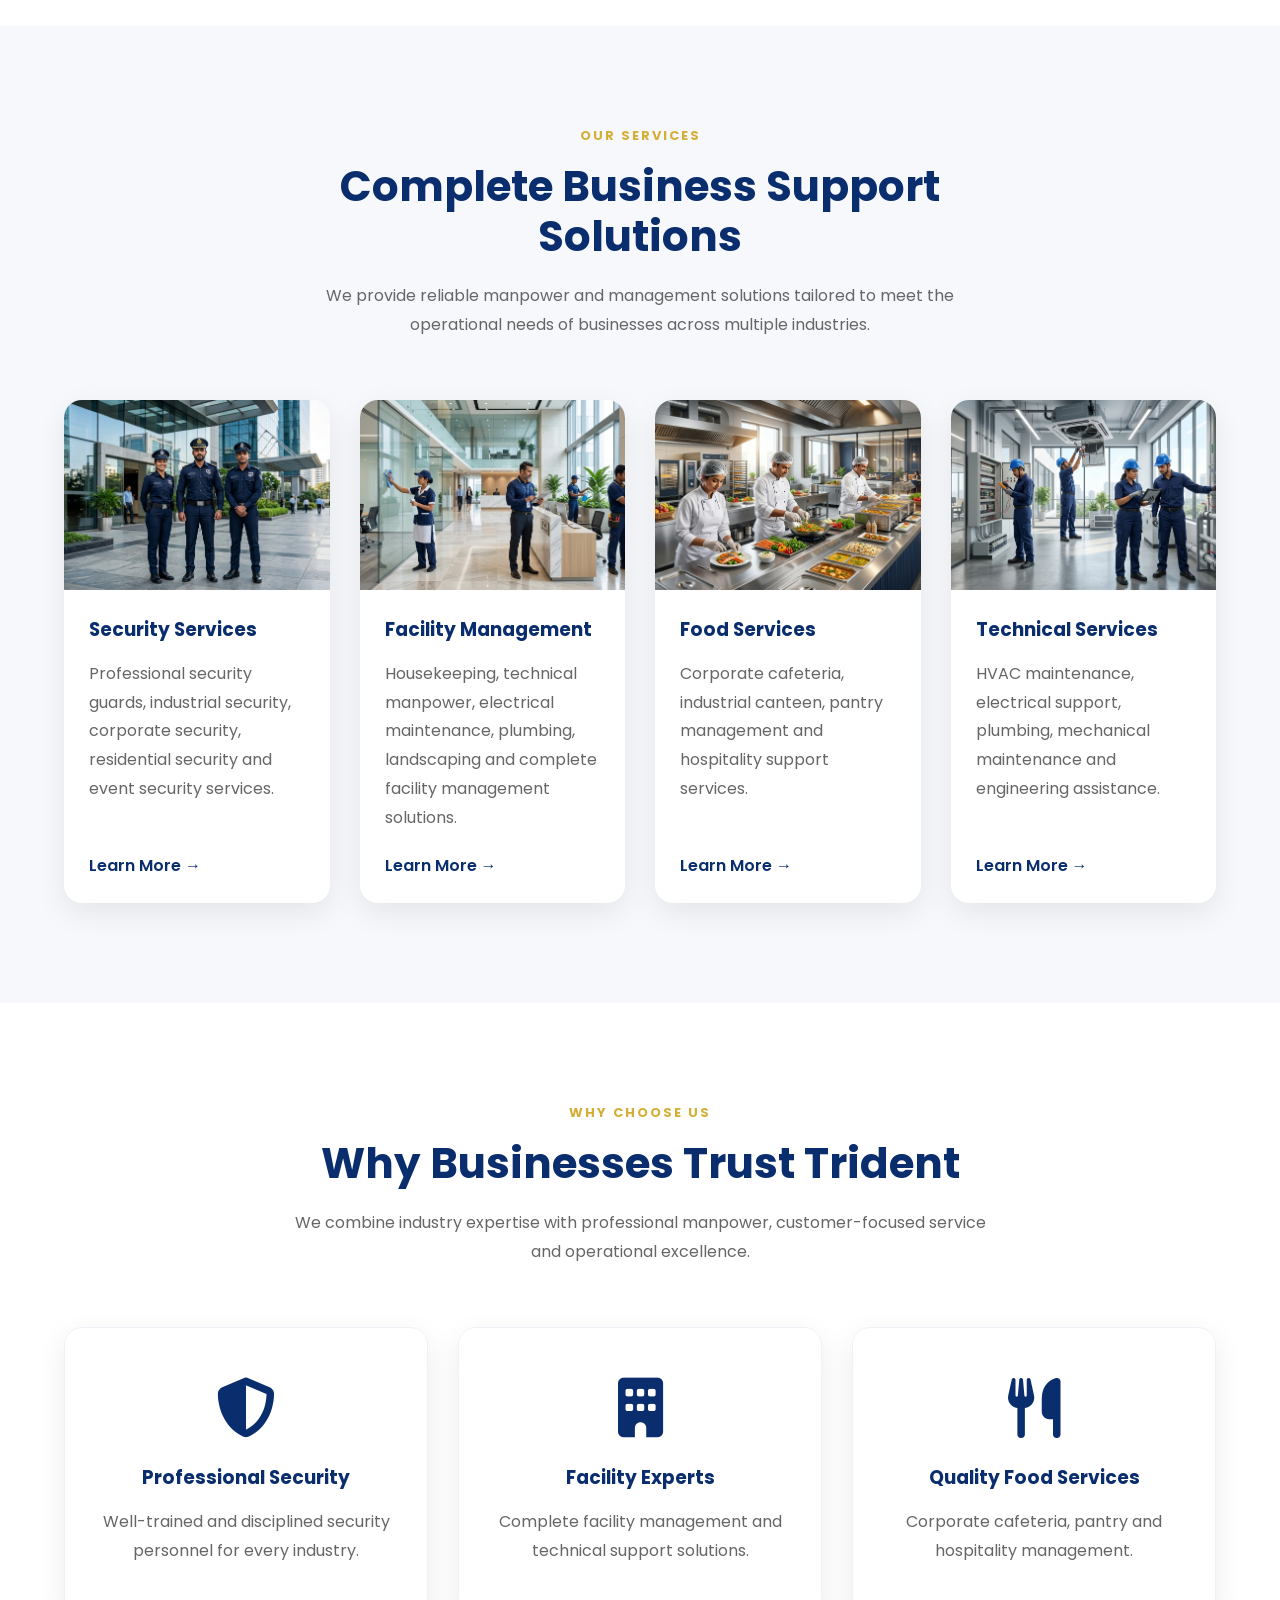
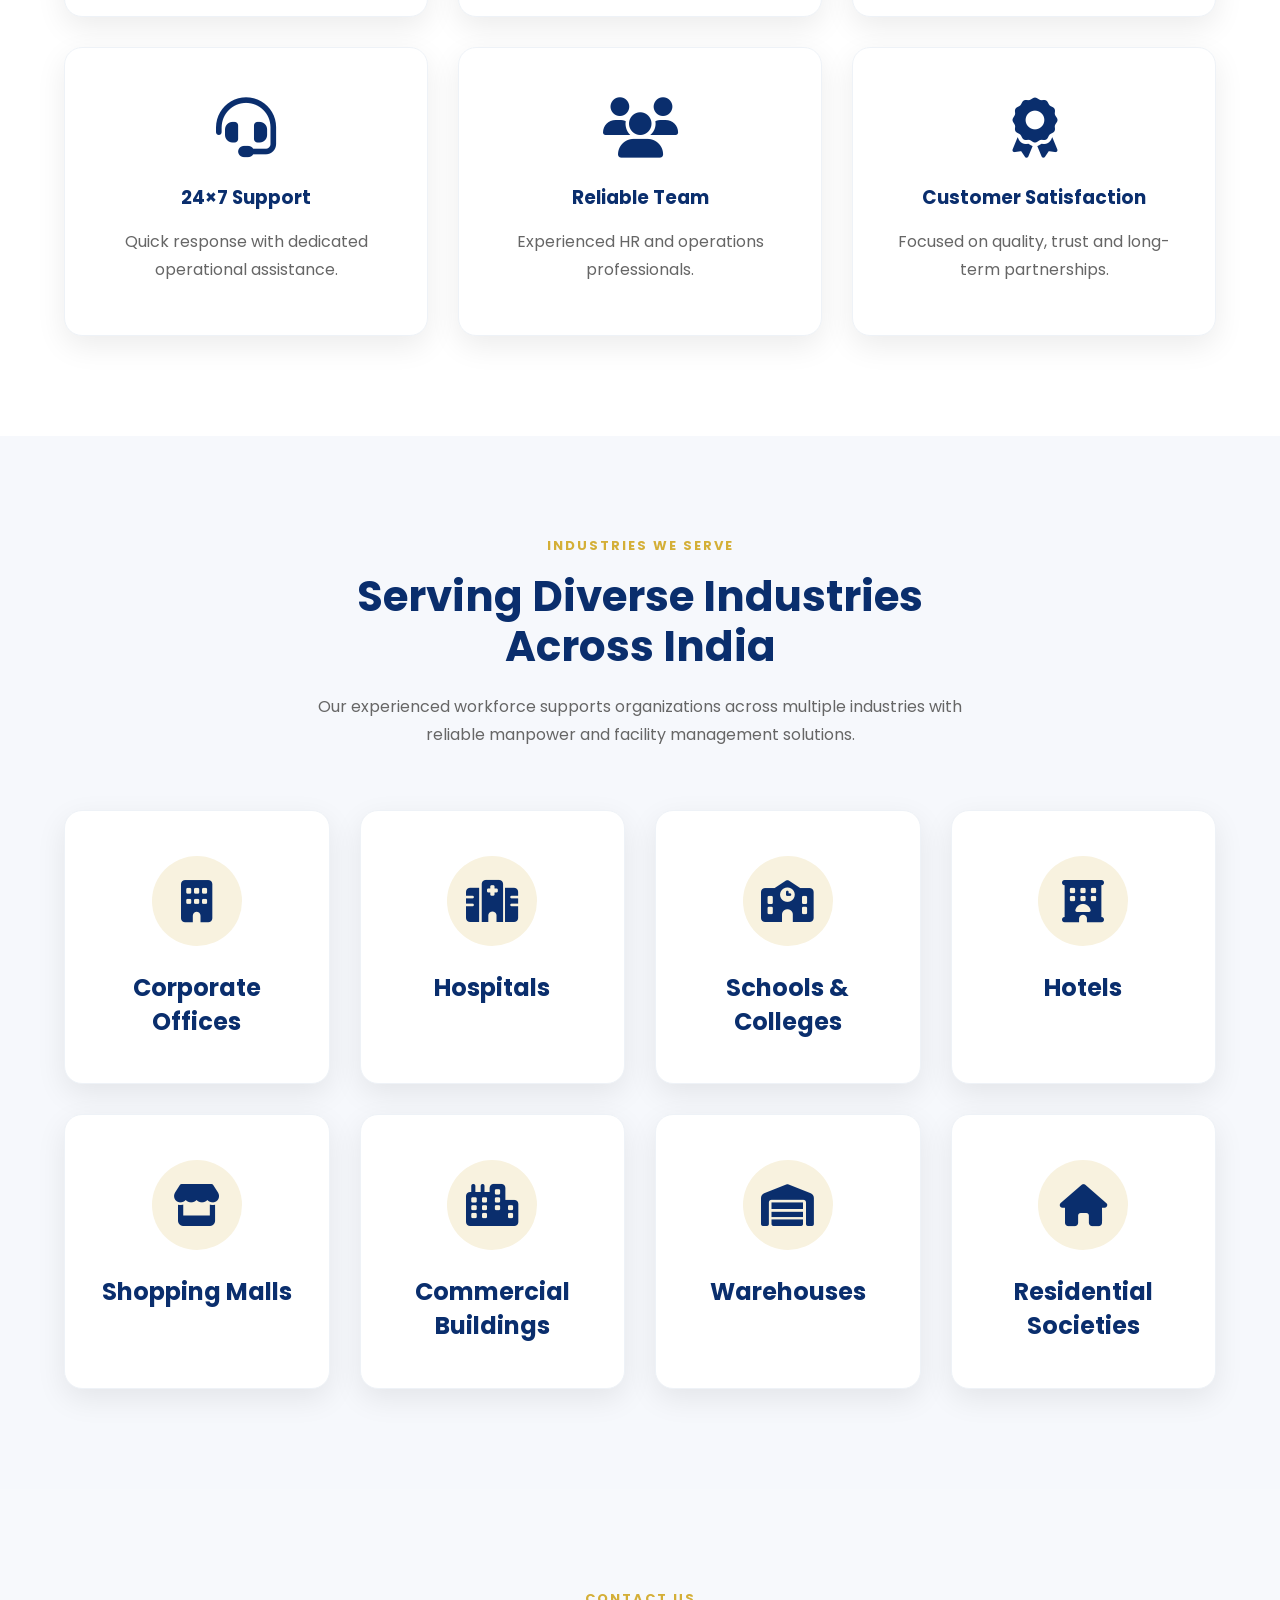
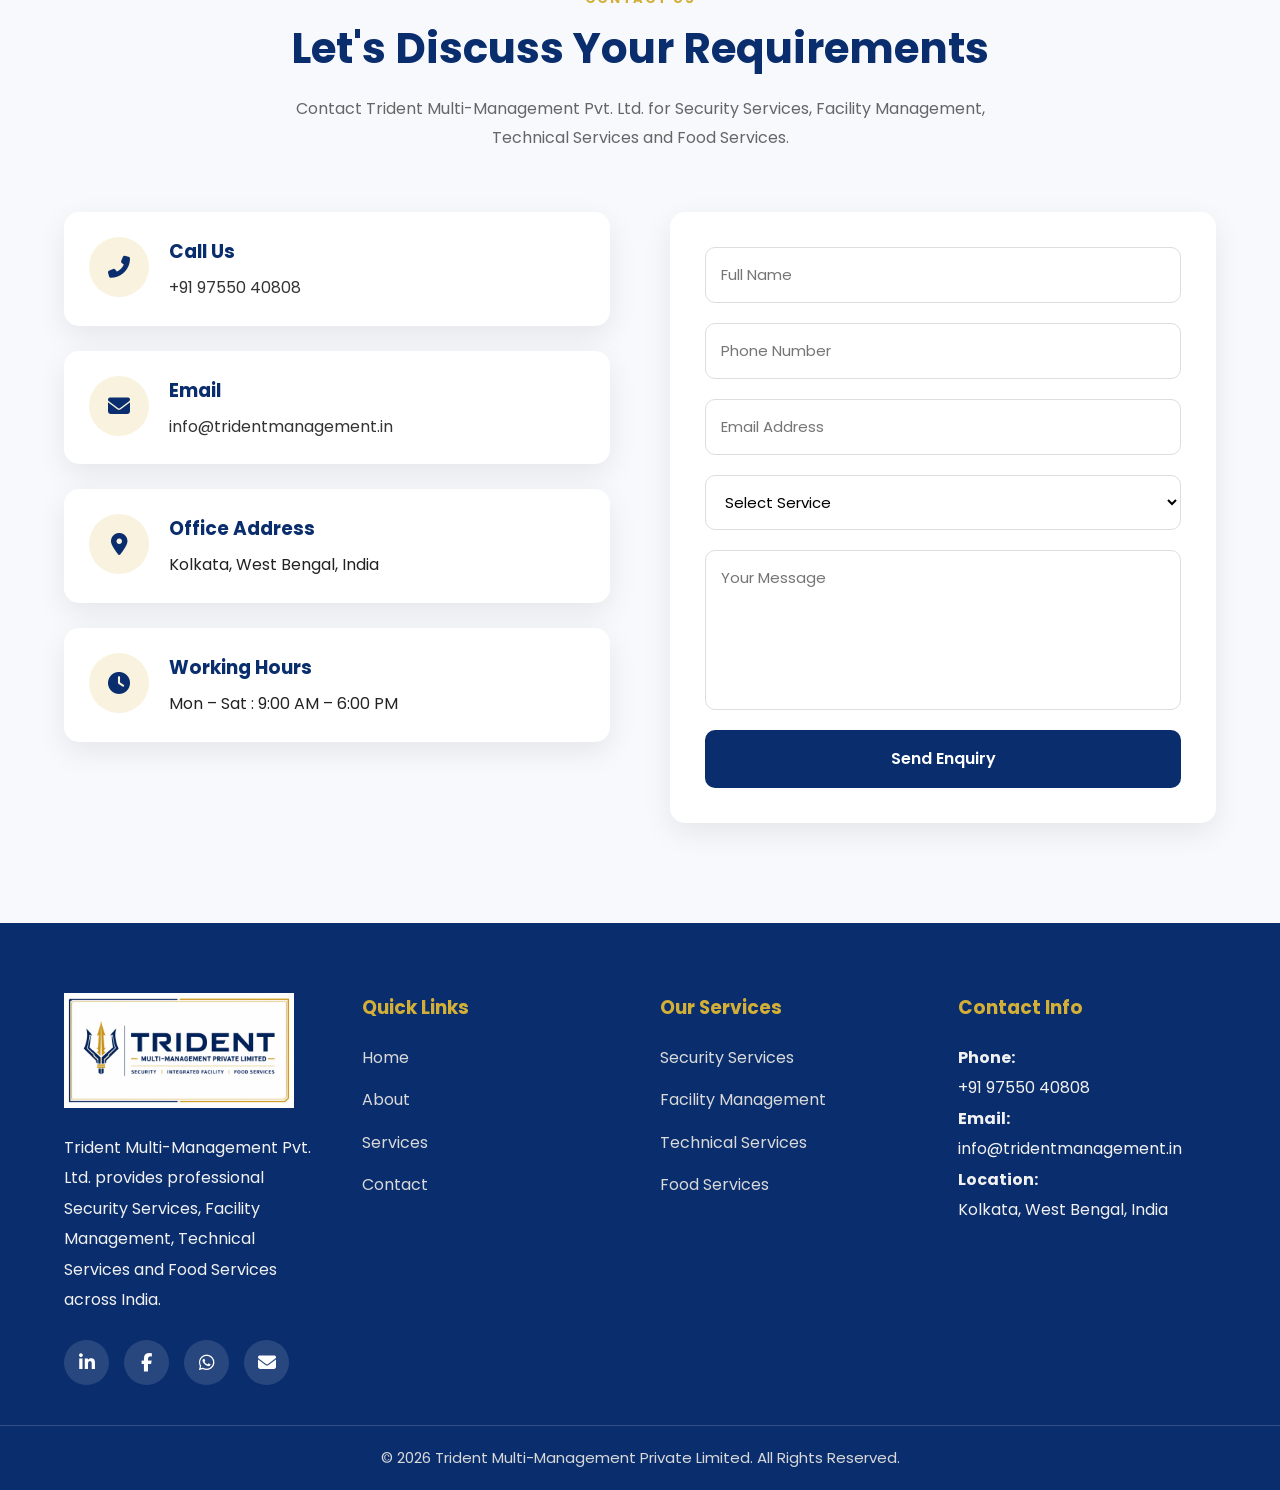
==== commit d38cfdbf: "hero revert" ====
--- a/index.html
+++ b/index.html
@@ -41,41 +41,41 @@
     <link href="https://fonts.googleapis.com/css2?family=Poppins:wght@300;400;500;600;700;800&display=swap" rel="stylesheet" />
 
     <script type="application/ld+json">
+{
+  "@context": "https://schema.org",
+  "@type": "Organization",
+  "@id": "https://tridentmanagement.in/#organization",
+  "name": "Trident Multi-Management Private Limited",
+  "alternateName": "Trident Multi-Management Pvt. Ltd.",
+  "url": "https://tridentmanagement.in/",
+  "logo": "https://tridentmanagement.in/assets/images/logo.png",
+  "image": "https://tridentmanagement.in/assets/images/logo.png",
+  "description": "Trident Multi-Management Private Limited provides Security Services, Integrated Facility Management, Technical Services, and Food Services across India.",
+  "telephone": "+91 97550 40808",
+  "email": "info@tridentmanagement.in",
+  "address": {
+    "@type": "PostalAddress",
+    "streetAddress": "",
+    "addressLocality": "Kolkata",
+    "addressRegion": "West Bengal",
+    "postalCode": "",
+    "addressCountry": "IN"
+  },
+  "contactPoint": [
     {
-      "@context": "https://schema.org",
-      "@type": "Organization",
-      "@id": "https://tridentmanagement.in/#organization",
-      "name": "Trident Multi-Management Private Limited",
-      "alternateName": "Trident Multi-Management Pvt. Ltd.",
-      "url": "https://tridentmanagement.in/",
-      "logo": "https://tridentmanagement.in/assets/images/logo.png",
-      "image": "https://tridentmanagement.in/assets/images/logo.png",
-      "description": "Trident Multi-Management Private Limited provides Security Services, Integrated Facility Management, Technical Services, and Food Services across India.",
+      "@type": "ContactPoint",
       "telephone": "+91 97550 40808",
-      "email": "info@tridentmanagement.in",
-      "address": {
-        "@type": "PostalAddress",
-        "streetAddress": "",
-        "addressLocality": "Kolkata",
-        "addressRegion": "West Bengal",
-        "postalCode": "",
-        "addressCountry": "IN"
-      },
-      "contactPoint": [
-        {
-          "@type": "ContactPoint",
-          "telephone": "+91 97550 40808",
-          "contactType": "customer support",
-          "areaServed": "IN",
-          "availableLanguage": ["en", "hi"]
-        }
-      ],
-      "sameAs": [
-        "https://www.linkedin.com/company/trident-multi-management-private-limited-tmmpl/about/?viewAsMember=true",
-        "https://www.facebook.com/share/18iFb3y87b/?mibextid=wwXIfr"
-      ]
+      "contactType": "customer support",
+      "areaServed": "IN",
+      "availableLanguage": ["en", "hi"]
     }
-    </script>
+  ],
+  "sameAs": [
+    "https://www.linkedin.com/company/trident-multi-management-private-limited-tmmpl/about/?viewAsMember=true",
+    "https://www.facebook.com/share/18iFb3y87b/?mibextid=wwXIfr"
+  ]
+}
+</script>
 </head>
 
 <body>
@@ -87,7 +87,7 @@
             <i class="fas fa-phone-alt"></i>
         </a>
 
-        <a href="https://wa.me/919755040808" target="_blank" class="floating-btn whatsapp-btn" rel="noopener noreferrer">
+        <a href="https://wa.me/919755040808" target="_blank" class="floating-btn whatsapp-btn">
             <span class="floating-text">Chat with us</span>
             <i class="fab fa-whatsapp"></i>
         </a>
@@ -102,9 +102,11 @@
     <header class="header">
         <div class="container">
             <nav>
-                <a href="#" class="logo" aria-label="Trident Multi-Management Home">
-                    <img src="assets/images/logo.png" alt="Trident Logo" />
-                    <span>TRIDENT MULTI-MANAGEMENT PVT. LTD.</span>
+                <a href="#" class="logo" style="display:flex;align-items:center;gap:12px;text-decoration:none;">
+                    <img src="assets/images/logo.png" alt="Trident Logo" style="height:52px;width:auto;display:block;" />
+                    <span style="font-weight:700;letter-spacing:.5px;color:inherit;">
+                        TRIDENT MULTI-MANAGEMENT PVT. LTD.
+                    </span>
                 </a>
 
                 <ul>
@@ -125,7 +127,9 @@
     <section class="hero">
         <div class="container hero-grid">
             <div class="hero-content" data-aos="fade-right">
-                <h5>TRIDENT MULTI-MANAGEMENT PVT. LTD.</h5>
+                <h5>
+                    TRIDENT MULTI-MANAGEMENT PVT. LTD.
+                </h5>
 
                 <h1>
                     Professional Security,<br />
@@ -139,7 +143,7 @@
                 </p>
 
                 <div class="hero-buttons">
-                    <a href="https://wa.me/919755040808" class="primary-btn" target="_blank" rel="noopener noreferrer">
+                    <a href="https://wa.me/919755040808" class="primary-btn">
                         Free Consultation
                     </a>
 
@@ -149,8 +153,9 @@
                 </div>
             </div>
 
+            <!-- HERO IMAGE -->
             <div class="hero-image">
-                <img src="assets/images/hero-temp.jpg" alt="Trident Multi-Management Pvt. Ltd.">
+                <img src="assets/images/hero.jpg" alt="Professional Security Services" />
             </div>
         </div>
     </section>
@@ -210,6 +215,7 @@
             </div>
 
             <div class="services-grid">
+                <!-- Security -->
                 <div class="service-card" data-aos="zoom-in">
                     <img src="assets/images/security.jpg" alt="Security Services" />
                     <div class="service-content">
@@ -221,6 +227,7 @@
                     </div>
                 </div>
 
+                <!-- Facility -->
                 <div class="service-card" data-aos="zoom-in">
                     <img src="assets/images/facility.jpg" alt="Facility Management" />
                     <div class="service-content">
@@ -232,6 +239,7 @@
                     </div>
                 </div>
 
+                <!-- Food -->
                 <div class="service-card" data-aos="zoom-in">
                     <img src="assets/images/food.jpg" alt="Food Services" />
                     <div class="service-content">
@@ -243,6 +251,7 @@
                     </div>
                 </div>
 
+                <!-- Technical -->
                 <div class="service-card" data-aos="zoom-in">
                     <img src="assets/images/technical-services.jpg" alt="Technical Services" />
                     <div class="service-content">
@@ -429,7 +438,9 @@
 
                     <textarea name="message" placeholder="Your Message" required></textarea>
 
-                    <button type="submit" class="primary-btn">Send Enquiry</button>
+                    <button type="submit" class="primary-btn">
+                        Send Enquiry
+                    </button>
                 </form>
             </div>
         </div>
@@ -446,15 +457,15 @@
                 </p>
 
                 <div class="footer-social">
-                    <a href="https://www.linkedin.com/company/trident-multi-management-private-limited-tmmpl/about/?viewAsMember=true" target="_blank" title="LinkedIn" rel="noopener noreferrer">
+                    <a href="https://www.linkedin.com/company/trident-multi-management-private-limited-tmmpl/about/?viewAsMember=true" target="_blank" title="LinkedIn">
                         <i class="fab fa-linkedin-in"></i>
                     </a>
 
-                    <a href="https://www.facebook.com/share/18iFb3y87b/?mibextid=wwXIfr" target="_blank" title="Facebook" rel="noopener noreferrer">
+                    <a href="https://www.facebook.com/share/18iFb3y87b/?mibextid=wwXIfr" target="_blank" title="Facebook">
                         <i class="fab fa-facebook-f"></i>
                     </a>
 
-                    <a href="https://wa.me/919755040808" target="_blank" title="WhatsApp" rel="noopener noreferrer">
+                    <a href="https://wa.me/919755040808" target="_blank" title="WhatsApp">
                         <i class="fab fa-whatsapp"></i>
                     </a>
 
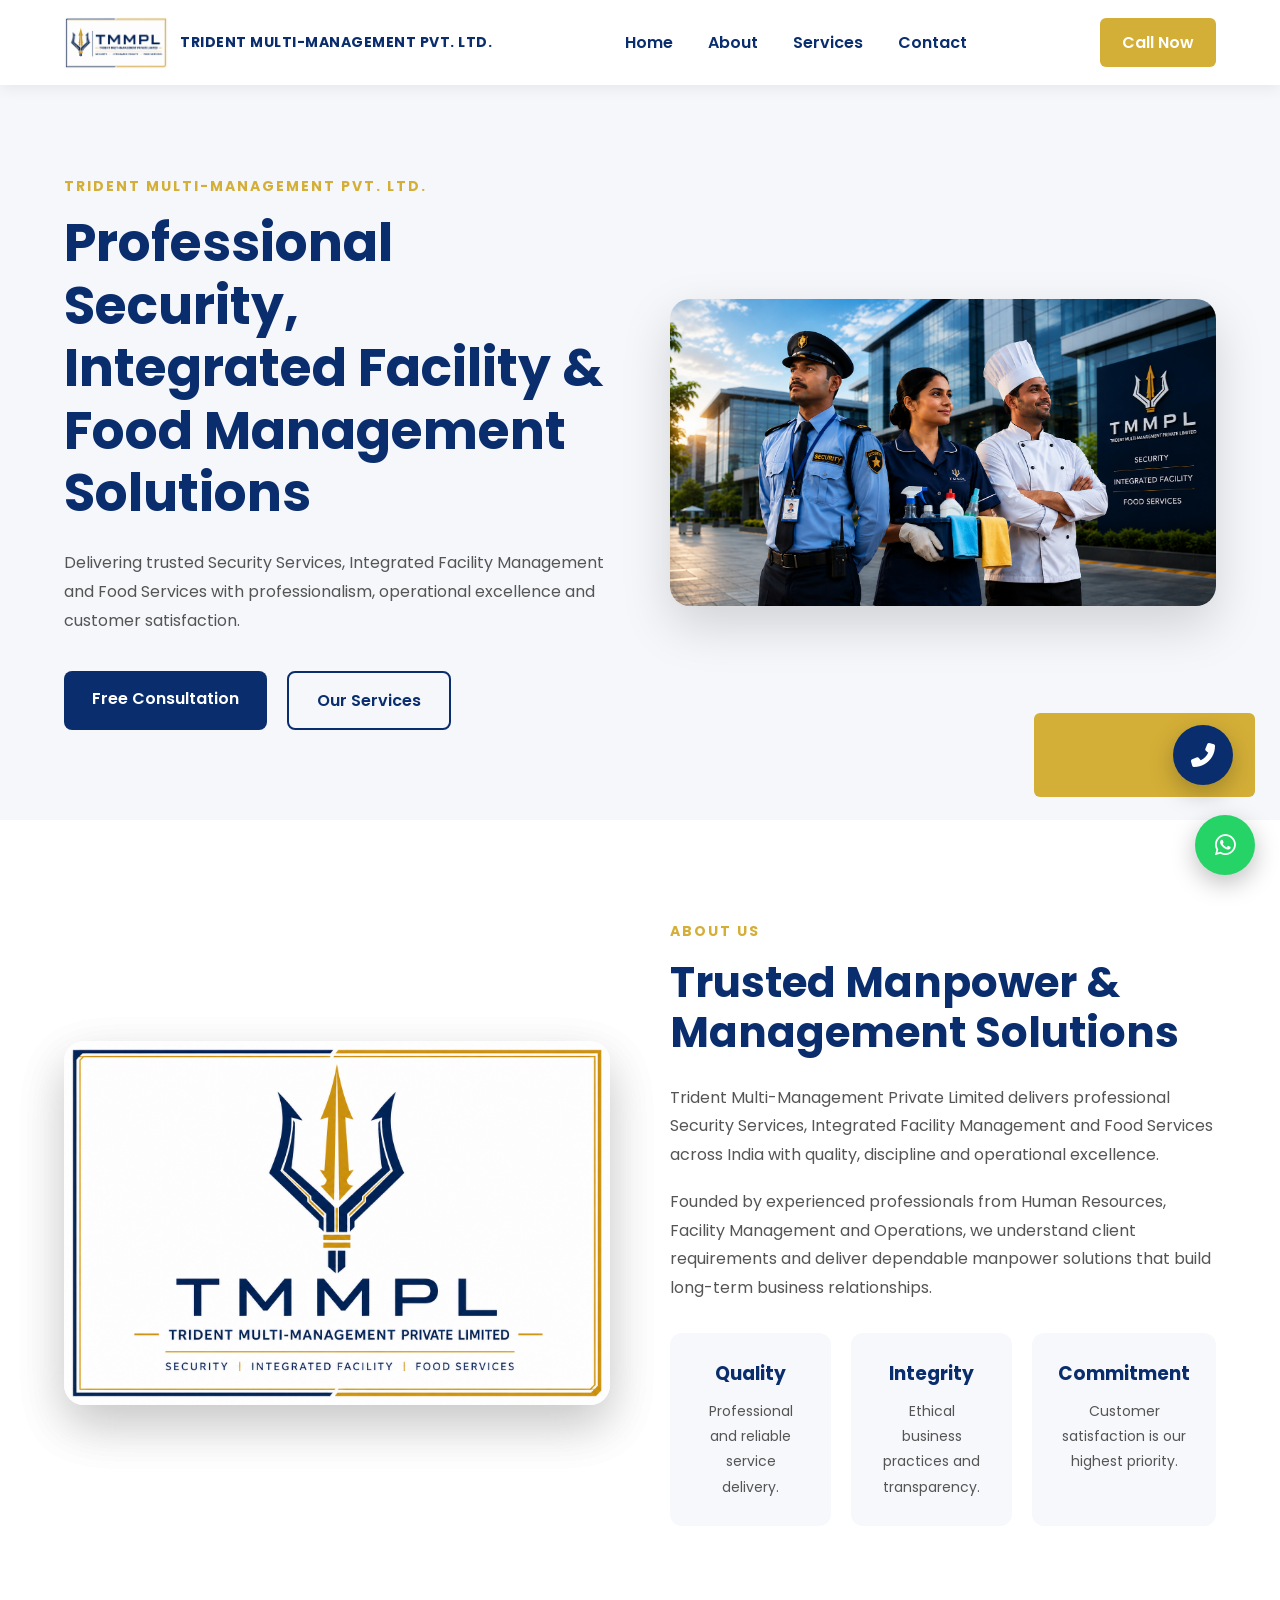
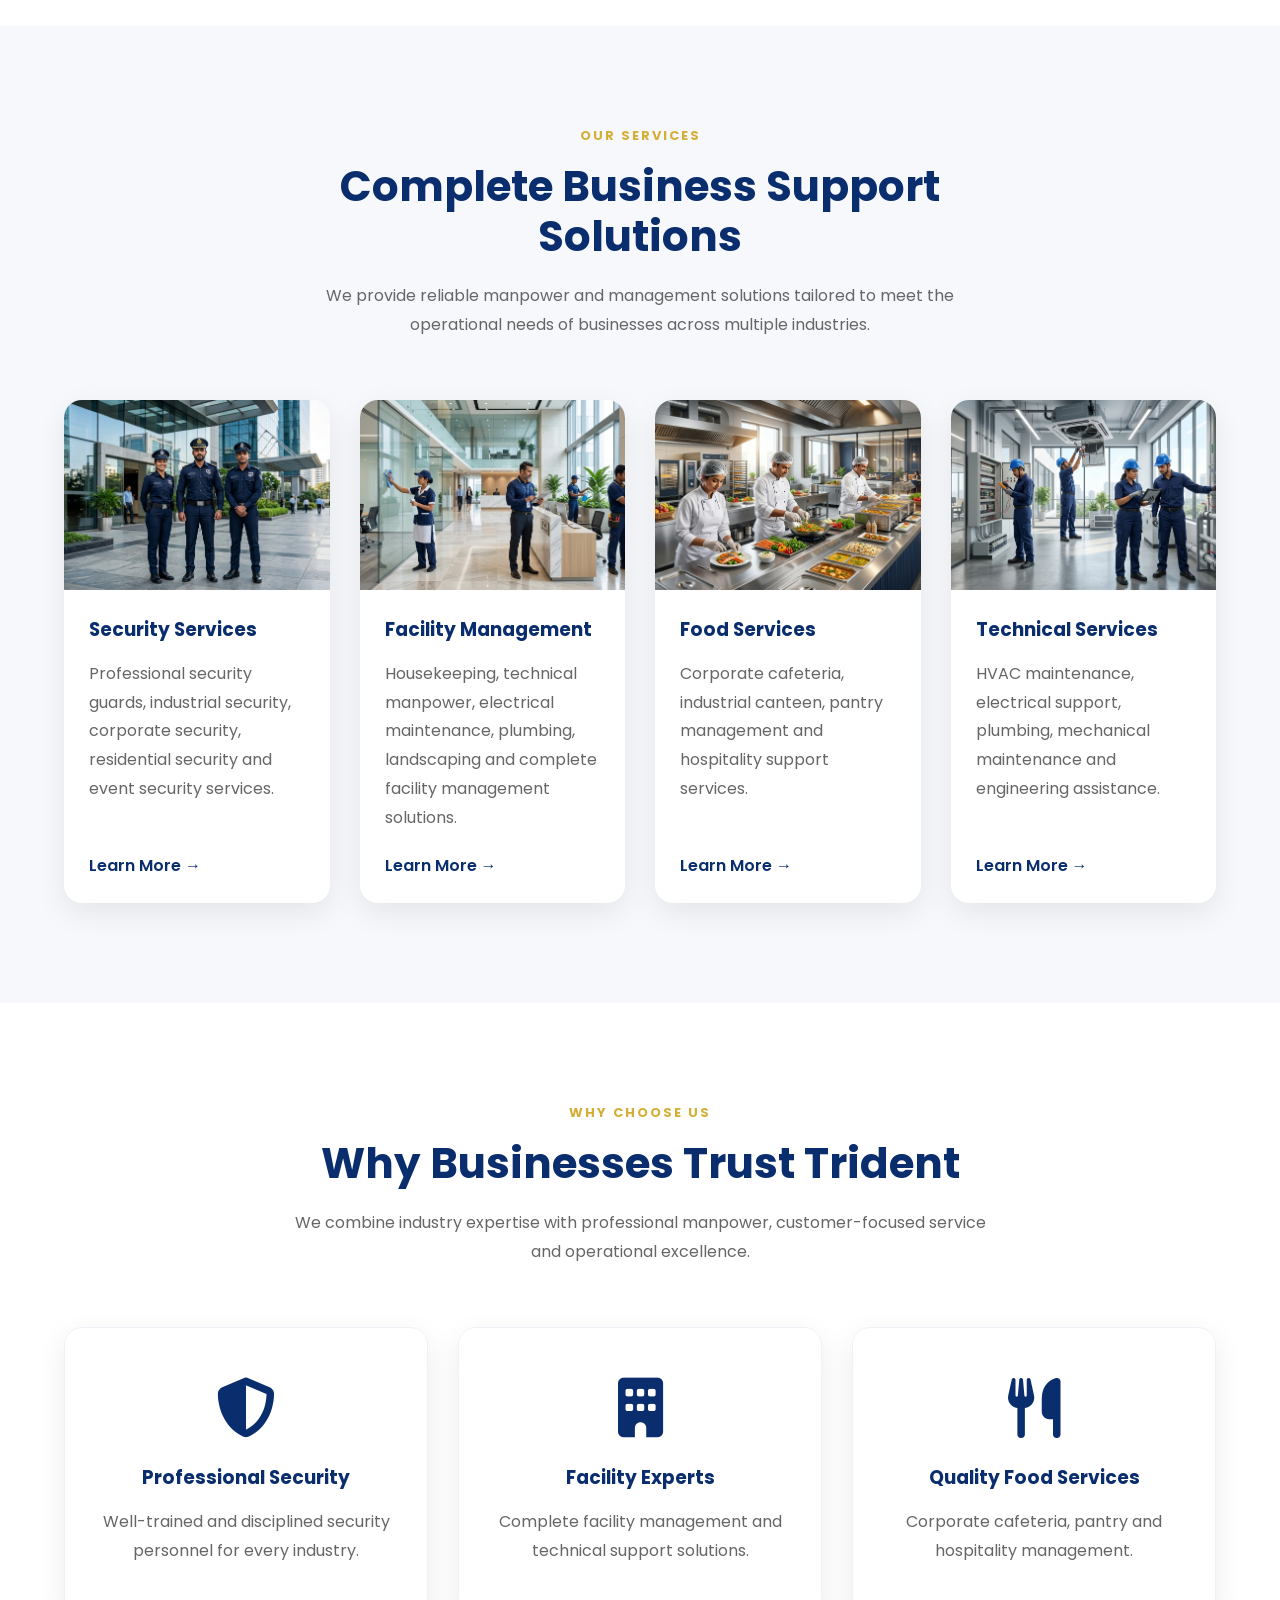
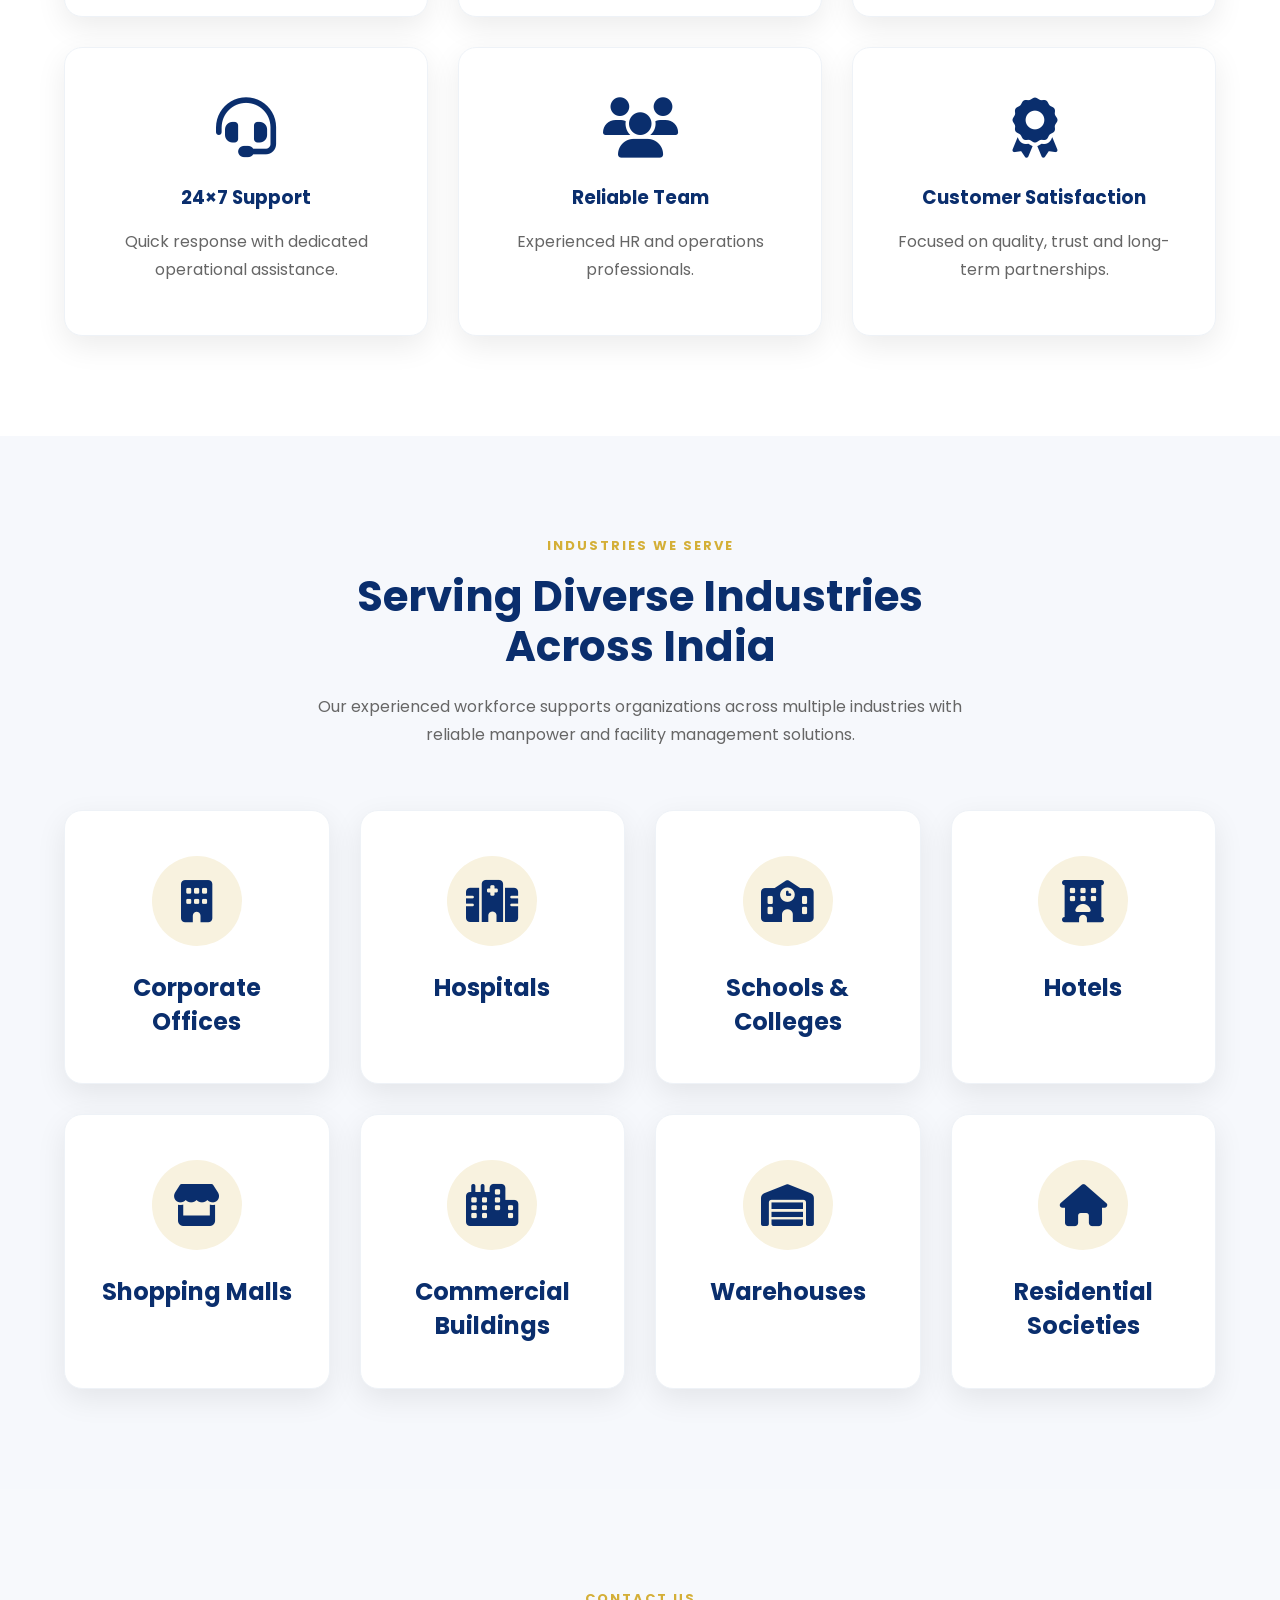
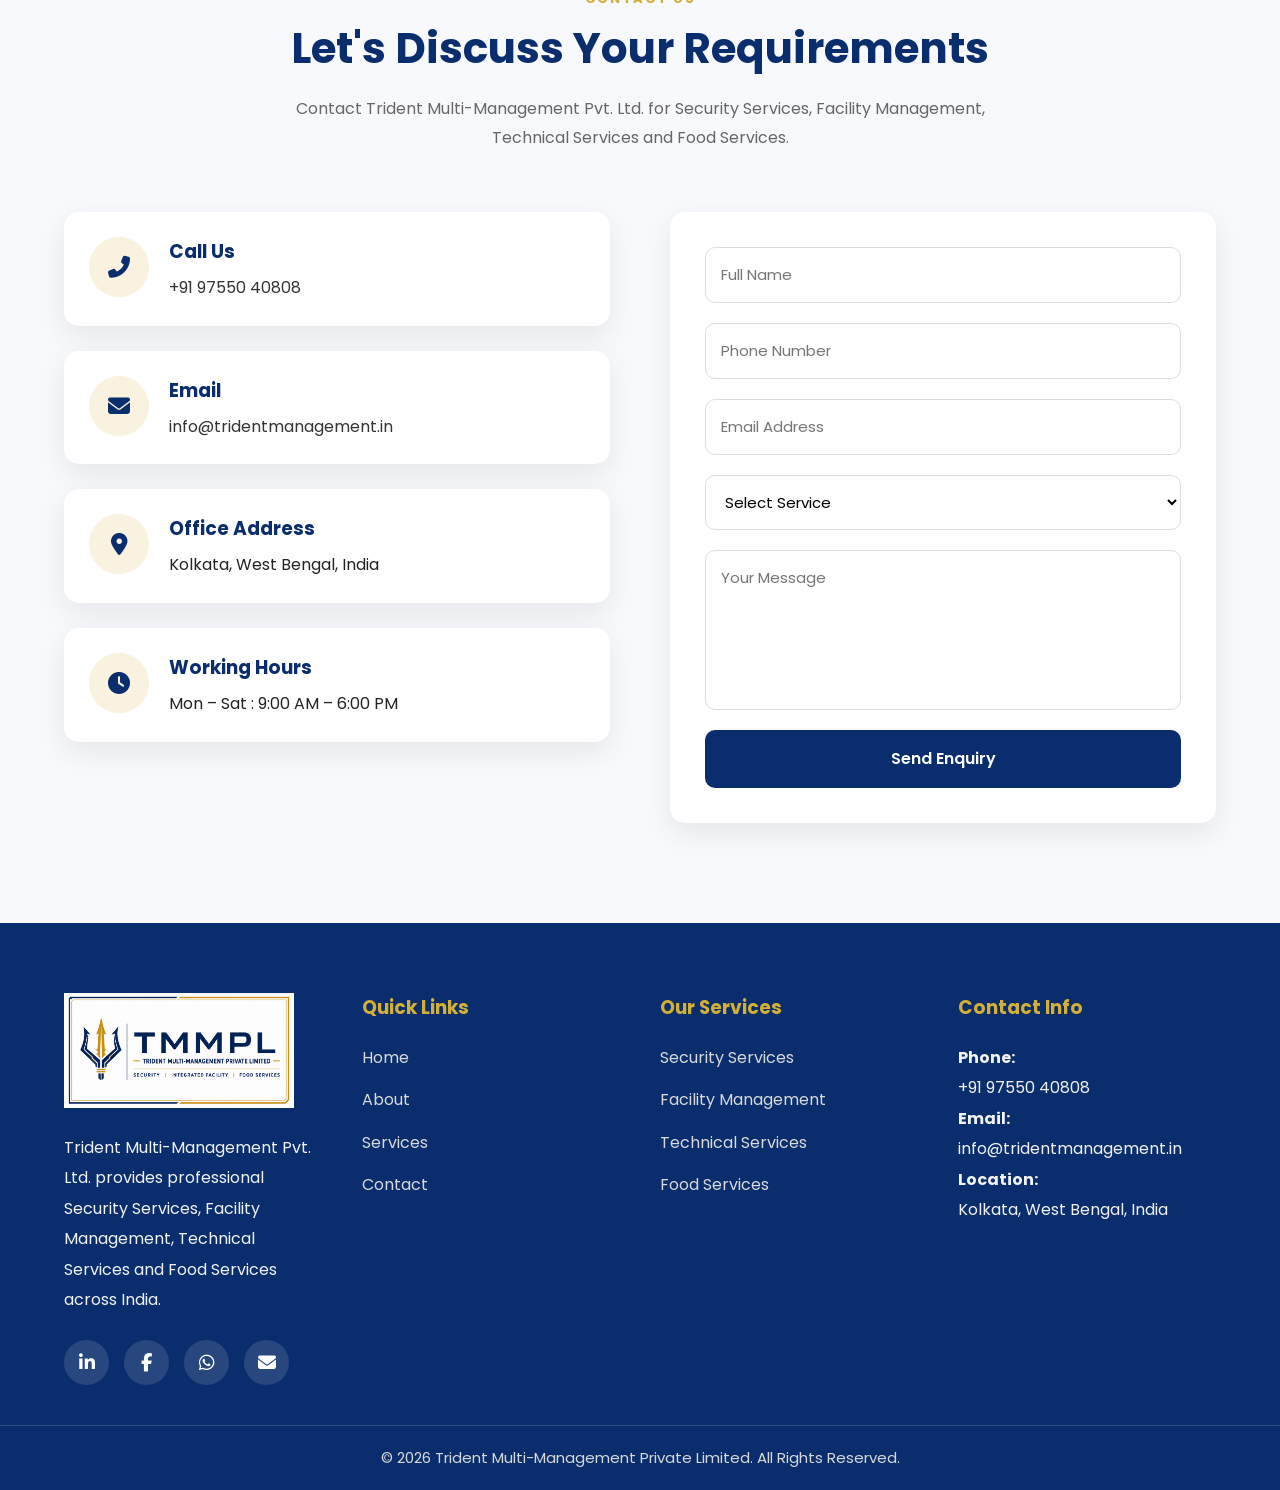
==== commit 75881366: "email update" ====
--- a/index.html
+++ b/index.html
@@ -418,7 +418,7 @@
                     </div>
                 </div>
 
-                <form class="contact-form" action="https://formsubmit.co/tridentmultimanagement@gmail.com" method="POST">
+                <form class="contact-form" action="https://formsubmit.co/info@tridentmanagement.in" method="POST">
                     <input type="hidden" name="_captcha" value="false" />
                     <input type="hidden" name="_subject" value="New Enquiry from Trident Website" />
                     <input type="hidden" name="_template" value="table" />
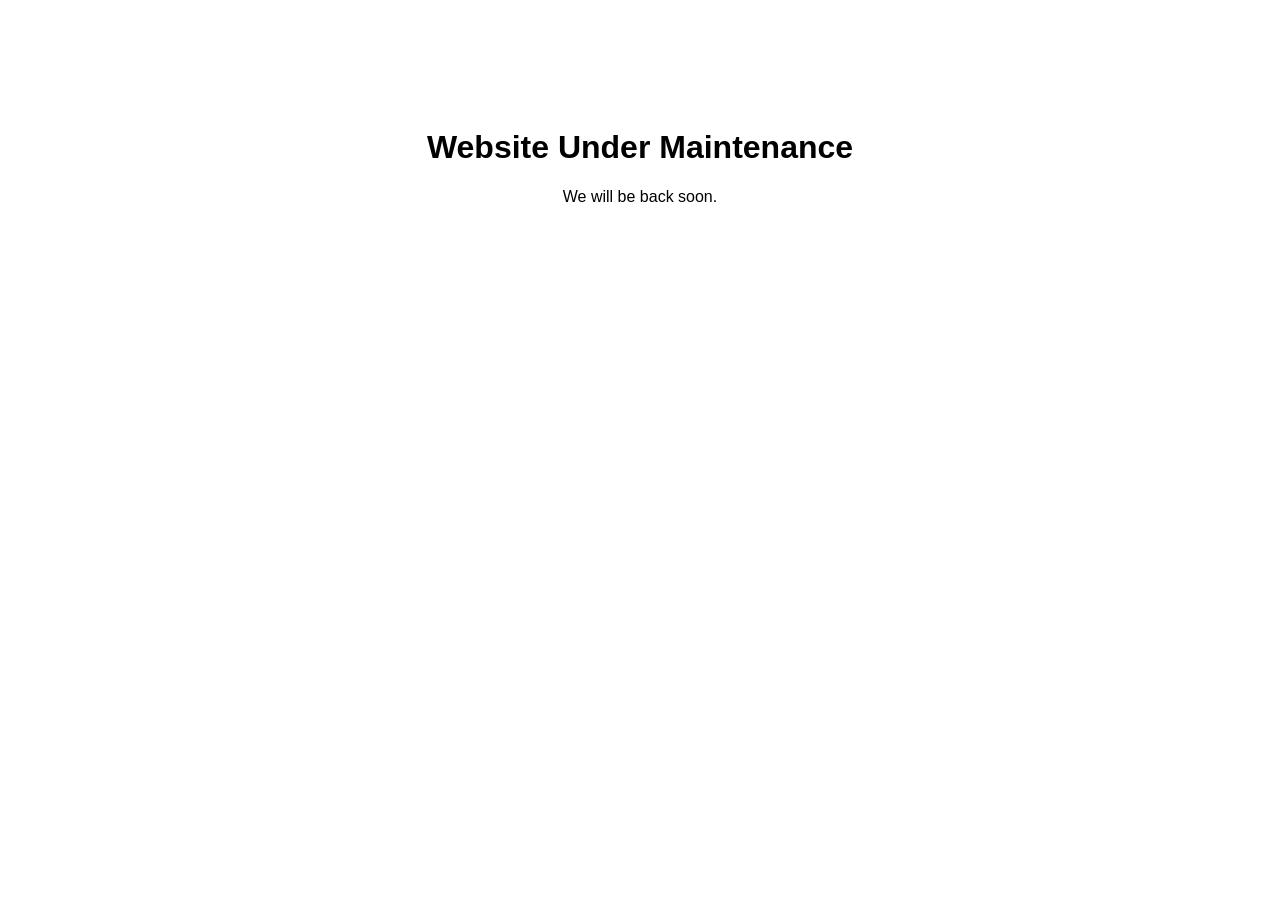
==== commit c0f69e86: "TEMP INDEX" ====
--- a/index.html
+++ b/index.html
@@ -1,521 +1,10 @@
 <!DOCTYPE html>
-<html lang="en">
+<html>
 <head>
-    <meta charset="UTF-8" />
-    <meta name="viewport" content="width=device-width, initial-scale=1.0" />
-
-    <title>Trident Multi-Management Pvt. Ltd. | Security, Facility & Food Services</title>
-    <meta name="description" content="Trident Multi-Management Private Limited provides Security Services, Facility Management, Technical Services and Food Services across India." />
-    <meta name="keywords" content="Trident Multi-Management Pvt Ltd, Security Services Kolkata, Facility Management Kolkata, Technical Services, Food Services, Security Guard Agency, Housekeeping Services" />
-    <meta name="author" content="Trident Multi-Management Private Limited" />
-    <meta name="robots" content="index, follow" />
-    <meta name="theme-color" content="#0a2e6d" />
-    <link rel="canonical" href="https://tridentmanagement.in/" />
-
-    <!-- Favicon -->
-    <link rel="icon" href="favicon.ico" sizes="any" />
-    <link rel="icon" type="image/png" sizes="192x192" href="favicon-192.png" />
-    <link rel="icon" type="image/png" sizes="512x512" href="favicon-512.png" />
-    <link rel="apple-touch-icon" href="apple-touch-icon.png" />
-
-    <!-- Open Graph -->
-    <meta property="og:type" content="website" />
-    <meta property="og:site_name" content="Trident Multi-Management Private Limited" />
-    <meta property="og:title" content="Trident Multi-Management Pvt. Ltd. | Security, Facility & Food Services" />
-    <meta property="og:description" content="Professional Security Services, Integrated Facility Management and Food Services across India." />
-    <meta property="og:url" content="https://tridentmanagement.in/" />
-    <meta property="og:image" content="https://tridentmanagement.in/assets/images/logo.png" />
-
-    <!-- Twitter -->
-    <meta name="twitter:card" content="summary_large_image" />
-    <meta name="twitter:title" content="Trident Multi-Management Pvt. Ltd. | Security, Facility & Food Services" />
-    <meta name="twitter:description" content="Professional Security Services, Integrated Facility Management and Food Services across India." />
-    <meta name="twitter:image" content="https://tridentmanagement.in/assets/images/logo.png" />
-
-    <link rel="stylesheet" href="assets/css/style.css" />
-    <link rel="stylesheet" href="https://unpkg.com/aos@2.3.4/dist/aos.css" />
-    <link rel="stylesheet" href="https://cdnjs.cloudflare.com/ajax/libs/font-awesome/6.5.2/css/all.min.css" />
-
-    <link rel="preconnect" href="https://fonts.googleapis.com" />
-    <link rel="preconnect" href="https://fonts.gstatic.com" crossorigin />
-    <link href="https://fonts.googleapis.com/css2?family=Poppins:wght@300;400;500;600;700;800&display=swap" rel="stylesheet" />
-
-    <script type="application/ld+json">
-{
-  "@context": "https://schema.org",
-  "@type": "Organization",
-  "@id": "https://tridentmanagement.in/#organization",
-  "name": "Trident Multi-Management Private Limited",
-  "alternateName": "Trident Multi-Management Pvt. Ltd.",
-  "url": "https://tridentmanagement.in/",
-  "logo": "https://tridentmanagement.in/assets/images/logo.png",
-  "image": "https://tridentmanagement.in/assets/images/logo.png",
-  "description": "Trident Multi-Management Private Limited provides Security Services, Integrated Facility Management, Technical Services, and Food Services across India.",
-  "telephone": "+91 97550 40808",
-  "email": "info@tridentmanagement.in",
-  "address": {
-    "@type": "PostalAddress",
-    "streetAddress": "",
-    "addressLocality": "Kolkata",
-    "addressRegion": "West Bengal",
-    "postalCode": "",
-    "addressCountry": "IN"
-  },
-  "contactPoint": [
-    {
-      "@type": "ContactPoint",
-      "telephone": "+91 97550 40808",
-      "contactType": "customer support",
-      "areaServed": "IN",
-      "availableLanguage": ["en", "hi"]
-    }
-  ],
-  "sameAs": [
-    "https://www.linkedin.com/company/trident-multi-management-private-limited-tmmpl/about/?viewAsMember=true",
-    "https://www.facebook.com/share/18iFb3y87b/?mibextid=wwXIfr"
-  ]
-}
-</script>
+    <title>WEBPAGE DOWN</title>
 </head>
-
-<body>
-
-    <!-- Floating Contact Buttons -->
-    <div class="floating-buttons">
-        <a href="tel:+919755040808" class="floating-btn call-btn">
-            <span class="floating-text">Call Now</span>
-            <i class="fas fa-phone-alt"></i>
-        </a>
-
-        <a href="https://wa.me/919755040808" target="_blank" class="floating-btn whatsapp-btn">
-            <span class="floating-text">Chat with us</span>
-            <i class="fab fa-whatsapp"></i>
-        </a>
-    </div>
-
-    <!-- Back To Top Button -->
-    <button id="backToTop" aria-label="Back to top">
-        <i class="fas fa-arrow-up"></i>
-    </button>
-
-    <!-- HEADER -->
-    <header class="header">
-        <div class="container">
-            <nav>
-                <a href="#" class="logo" style="display:flex;align-items:center;gap:12px;text-decoration:none;">
-                    <img src="assets/images/logo.png" alt="Trident Logo" style="height:52px;width:auto;display:block;" />
-                    <span style="font-weight:700;letter-spacing:.5px;color:inherit;">
-                        TRIDENT MULTI-MANAGEMENT PVT. LTD.
-                    </span>
-                </a>
-
-                <ul>
-                    <li><a href="#">Home</a></li>
-                    <li><a href="#about">About</a></li>
-                    <li><a href="#services">Services</a></li>
-                    <li><a href="#contact">Contact</a></li>
-                </ul>
-
-                <a href="tel:+919755040808" class="call-btn">
-                    Call Now
-                </a>
-            </nav>
-        </div>
-    </header>
-
-    <!-- HERO SECTION -->
-    <section class="hero">
-        <div class="container hero-grid">
-            <div class="hero-content" data-aos="fade-right">
-                <h5>
-                    TRIDENT MULTI-MANAGEMENT PVT. LTD.
-                </h5>
-
-                <h1>
-                    Professional Security,<br />
-                    Integrated Facility &<br />
-                    Food Management Solutions
-                </h1>
-
-                <p>
-                    Delivering trusted Security Services, Integrated Facility Management and Food Services with professionalism,
-                    operational excellence and customer satisfaction.
-                </p>
-
-                <div class="hero-buttons">
-                    <a href="https://wa.me/919755040808" class="primary-btn">
-                        Free Consultation
-                    </a>
-
-                    <a href="#services" class="secondary-btn">
-                        Our Services
-                    </a>
-                </div>
-            </div>
-
-            <!-- HERO IMAGE -->
-            <div class="hero-image">
-                <img src="assets/images/hero.jpg" alt="Professional Security Services" />
-            </div>
-        </div>
-    </section>
-
-    <!-- ABOUT -->
-    <section class="about" id="about">
-        <div class="container about-grid">
-            <div class="about-image">
-                <img src="assets/images/about-image.jpg" alt="Trident Multi-Management" class="about-image" />
-            </div>
-
-            <div class="about-content" data-aos="fade-up">
-                <h5>ABOUT US</h5>
-
-                <h2>Trusted Manpower & Management Solutions</h2>
-
-                <p>
-                    Trident Multi-Management Private Limited delivers professional Security Services, Integrated Facility
-                    Management and Food Services across India with quality, discipline and operational excellence.
-                </p>
-
-                <p>
-                    Founded by experienced professionals from Human Resources, Facility Management and Operations,
-                    we understand client requirements and deliver dependable manpower solutions that build long-term
-                    business relationships.
-                </p>
-
-                <div class="about-boxes">
-                    <div class="box">
-                        <h3>Quality</h3>
-                        <p>Professional and reliable service delivery.</p>
-                    </div>
-
-                    <div class="box">
-                        <h3>Integrity</h3>
-                        <p>Ethical business practices and transparency.</p>
-                    </div>
-
-                    <div class="box">
-                        <h3>Commitment</h3>
-                        <p>Customer satisfaction is our highest priority.</p>
-                    </div>
-                </div>
-            </div>
-        </div>
-    </section>
-
-    <!-- SERVICES -->
-    <section class="services" id="services">
-        <div class="container">
-            <div class="section-title">
-                <h5>OUR SERVICES</h5>
-                <h2>Complete Business Support Solutions</h2>
-                <p>
-                    We provide reliable manpower and management solutions tailored to meet the operational needs of businesses across multiple industries.
-                </p>
-            </div>
-
-            <div class="services-grid">
-                <!-- Security -->
-                <div class="service-card" data-aos="zoom-in">
-                    <img src="assets/images/security.jpg" alt="Security Services" />
-                    <div class="service-content">
-                        <h3>Security Services</h3>
-                        <p>
-                            Professional security guards, industrial security, corporate security, residential security and event security services.
-                        </p>
-                        <a href="#contact" class="service-btn">Learn More →</a>
-                    </div>
-                </div>
-
-                <!-- Facility -->
-                <div class="service-card" data-aos="zoom-in">
-                    <img src="assets/images/facility.jpg" alt="Facility Management" />
-                    <div class="service-content">
-                        <h3>Facility Management</h3>
-                        <p>
-                            Housekeeping, technical manpower, electrical maintenance, plumbing, landscaping and complete facility management solutions.
-                        </p>
-                        <a href="#contact" class="service-btn">Learn More →</a>
-                    </div>
-                </div>
-
-                <!-- Food -->
-                <div class="service-card" data-aos="zoom-in">
-                    <img src="assets/images/food.jpg" alt="Food Services" />
-                    <div class="service-content">
-                        <h3>Food Services</h3>
-                        <p>
-                            Corporate cafeteria, industrial canteen, pantry management and hospitality support services.
-                        </p>
-                        <a href="#contact" class="service-btn">Learn More →</a>
-                    </div>
-                </div>
-
-                <!-- Technical -->
-                <div class="service-card" data-aos="zoom-in">
-                    <img src="assets/images/technical-services.jpg" alt="Technical Services" />
-                    <div class="service-content">
-                        <h3>Technical Services</h3>
-                        <p>
-                            HVAC maintenance, electrical support, plumbing, mechanical maintenance and engineering assistance.
-                        </p>
-                        <a href="#contact" class="service-btn">Learn More →</a>
-                    </div>
-                </div>
-            </div>
-        </div>
-    </section>
-
-    <!-- WHY CHOOSE US -->
-    <section class="why-choose">
-        <div class="container">
-            <div class="section-title">
-                <h5>WHY CHOOSE US</h5>
-                <h2>Why Businesses Trust Trident</h2>
-                <p>
-                    We combine industry expertise with professional manpower, customer-focused service and operational excellence.
-                </p>
-            </div>
-
-            <div class="why-grid">
-                <div class="why-card" data-aos="fade-up" data-aos-delay="100">
-                    <i class="fa-solid fa-shield-halved"></i>
-                    <h3>Professional Security</h3>
-                    <p>Well-trained and disciplined security personnel for every industry.</p>
-                </div>
-
-                <div class="why-card" data-aos="fade-up" data-aos-delay="200">
-                    <i class="fa-solid fa-building"></i>
-                    <h3>Facility Experts</h3>
-                    <p>Complete facility management and technical support solutions.</p>
-                </div>
-
-                <div class="why-card" data-aos="fade-up" data-aos-delay="300">
-                    <i class="fa-solid fa-utensils"></i>
-                    <h3>Quality Food Services</h3>
-                    <p>Corporate cafeteria, pantry and hospitality management.</p>
-                </div>
-
-                <div class="why-card" data-aos="fade-up" data-aos-delay="400">
-                    <i class="fa-solid fa-headset"></i>
-                    <h3>24×7 Support</h3>
-                    <p>Quick response with dedicated operational assistance.</p>
-                </div>
-
-                <div class="why-card" data-aos="fade-up" data-aos-delay="500">
-                    <i class="fa-solid fa-users"></i>
-                    <h3>Reliable Team</h3>
-                    <p>Experienced HR and operations professionals.</p>
-                </div>
-
-                <div class="why-card" data-aos="fade-up" data-aos-delay="600">
-                    <i class="fa-solid fa-award"></i>
-                    <h3>Customer Satisfaction</h3>
-                    <p>Focused on quality, trust and long-term partnerships.</p>
-                </div>
-            </div>
-        </div>
-    </section>
-
-    <!-- INDUSTRIES -->
-    <section class="industries">
-        <div class="container">
-            <div class="section-title">
-                <h5>INDUSTRIES WE SERVE</h5>
-                <h2>Serving Diverse Industries Across India</h2>
-                <p>
-                    Our experienced workforce supports organizations across multiple industries with reliable manpower and facility management solutions.
-                </p>
-            </div>
-
-            <div class="industry-grid">
-                <div class="industry-card">
-                    <i class="fa-solid fa-building"></i>
-                    <h3>Corporate Offices</h3>
-                </div>
-
-                <div class="industry-card">
-                    <i class="fa-solid fa-hospital"></i>
-                    <h3>Hospitals</h3>
-                </div>
-
-                <div class="industry-card">
-                    <i class="fa-solid fa-school"></i>
-                    <h3>Schools & Colleges</h3>
-                </div>
-
-                <div class="industry-card">
-                    <i class="fa-solid fa-hotel"></i>
-                    <h3>Hotels</h3>
-                </div>
-
-                <div class="industry-card">
-                    <i class="fa-solid fa-store"></i>
-                    <h3>Shopping Malls</h3>
-                </div>
-
-                <div class="industry-card">
-                    <i class="fa-solid fa-city"></i>
-                    <h3>Commercial Buildings</h3>
-                </div>
-
-                <div class="industry-card">
-                    <i class="fa-solid fa-warehouse"></i>
-                    <h3>Warehouses</h3>
-                </div>
-
-                <div class="industry-card">
-                    <i class="fa-solid fa-house"></i>
-                    <h3>Residential Societies</h3>
-                </div>
-            </div>
-        </div>
-    </section>
-
-    <!-- CONTACT -->
-    <section class="contact" id="contact">
-        <div class="container">
-            <div class="section-title">
-                <h5>CONTACT US</h5>
-                <h2>Let's Discuss Your Requirements</h2>
-                <p>
-                    Contact Trident Multi-Management Pvt. Ltd. for Security Services, Facility Management, Technical Services and Food Services.
-                </p>
-            </div>
-
-            <div class="contact-grid">
-                <div class="contact-info">
-                    <div class="contact-box">
-                        <i class="fas fa-phone-alt"></i>
-                        <div>
-                            <h3>Call Us</h3>
-                            <a href="tel:+919755040808">+91 97550 40808</a>
-                        </div>
-                    </div>
-
-                    <div class="contact-box">
-                        <i class="fas fa-envelope"></i>
-                        <div>
-                            <h3>Email</h3>
-                            <a href="mailto:info@tridentmanagement.in">info@tridentmanagement.in</a>
-                        </div>
-                    </div>
-
-                    <div class="contact-box">
-                        <i class="fas fa-map-marker-alt"></i>
-                        <div>
-                            <h3>Office Address</h3>
-                            <p>Kolkata, West Bengal, India</p>
-                        </div>
-                    </div>
-
-                    <div class="contact-box">
-                        <i class="fas fa-clock"></i>
-                        <div>
-                            <h3>Working Hours</h3>
-                            <p>Mon – Sat : 9:00 AM – 6:00 PM</p>
-                        </div>
-                    </div>
-                </div>
-
-                <form class="contact-form" action="https://formsubmit.co/info@tridentmanagement.in" method="POST">
-                    <input type="hidden" name="_captcha" value="false" />
-                    <input type="hidden" name="_subject" value="New Enquiry from Trident Website" />
-                    <input type="hidden" name="_template" value="table" />
-                    <input type="hidden" name="_next" value="https://tridentmanagement.in/thankyou.html" />
-
-                    <input type="text" name="name" placeholder="Full Name" required />
-                    <input type="tel" name="phone" placeholder="Phone Number" required />
-                    <input type="email" name="email" placeholder="Email Address" required />
-
-                    <select name="service" required>
-                        <option value="">Select Service</option>
-                        <option>Security Services</option>
-                        <option>Facility Management</option>
-                        <option>Technical Services</option>
-                        <option>Food Services</option>
-                    </select>
-
-                    <textarea name="message" placeholder="Your Message" required></textarea>
-
-                    <button type="submit" class="primary-btn">
-                        Send Enquiry
-                    </button>
-                </form>
-            </div>
-        </div>
-    </section>
-
-    <!-- FOOTER -->
-    <footer class="footer">
-        <div class="container footer-grid">
-            <div class="footer-col">
-                <img src="assets/images/logo.png" alt="Trident Logo" class="footer-logo" />
-                <p>
-                    Trident Multi-Management Pvt. Ltd. provides professional Security Services,
-                    Facility Management, Technical Services and Food Services across India.
-                </p>
-
-                <div class="footer-social">
-                    <a href="https://www.linkedin.com/company/trident-multi-management-private-limited-tmmpl/about/?viewAsMember=true" target="_blank" title="LinkedIn">
-                        <i class="fab fa-linkedin-in"></i>
-                    </a>
-
-                    <a href="https://www.facebook.com/share/18iFb3y87b/?mibextid=wwXIfr" target="_blank" title="Facebook">
-                        <i class="fab fa-facebook-f"></i>
-                    </a>
-
-                    <a href="https://wa.me/919755040808" target="_blank" title="WhatsApp">
-                        <i class="fab fa-whatsapp"></i>
-                    </a>
-
-                    <a href="mailto:info@tridentmanagement.in" title="Email">
-                        <i class="fas fa-envelope"></i>
-                    </a>
-                </div>
-            </div>
-
-            <div class="footer-col">
-                <h3>Quick Links</h3>
-                <ul>
-                    <li><a href="#">Home</a></li>
-                    <li><a href="#about">About</a></li>
-                    <li><a href="#services">Services</a></li>
-                    <li><a href="#contact">Contact</a></li>
-                </ul>
-            </div>
-
-            <div class="footer-col">
-                <h3>Our Services</h3>
-                <ul>
-                    <li>Security Services</li>
-                    <li>Facility Management</li>
-                    <li>Technical Services</li>
-                    <li>Food Services</li>
-                </ul>
-            </div>
-
-            <div class="footer-col">
-                <h3>Contact Info</h3>
-                <p><strong>Phone:</strong><br />+91 97550 40808</p>
-                <p><strong>Email:</strong><br />info@tridentmanagement.in</p>
-                <p><strong>Location:</strong><br />Kolkata, West Bengal, India</p>
-            </div>
-        </div>
-
-        <div class="footer-bottom">
-            © 2026 Trident Multi-Management Private Limited. All Rights Reserved.
-        </div>
-    </footer>
-
-    <script src="assets/js/script.js"></script>
-    <script src="https://unpkg.com/aos@2.3.4/dist/aos.js"></script>
-    <script>
-        AOS.init({
-            duration: 900,
-            once: true,
-            offset: 100
-        });
-    </script>
+<body style="font-family: Arial; text-align: center; padding-top: 100px;">
+    <h1>Website Under Maintenance</h1>
+    <p>We will be back soon.</p>
 </body>
 </html>
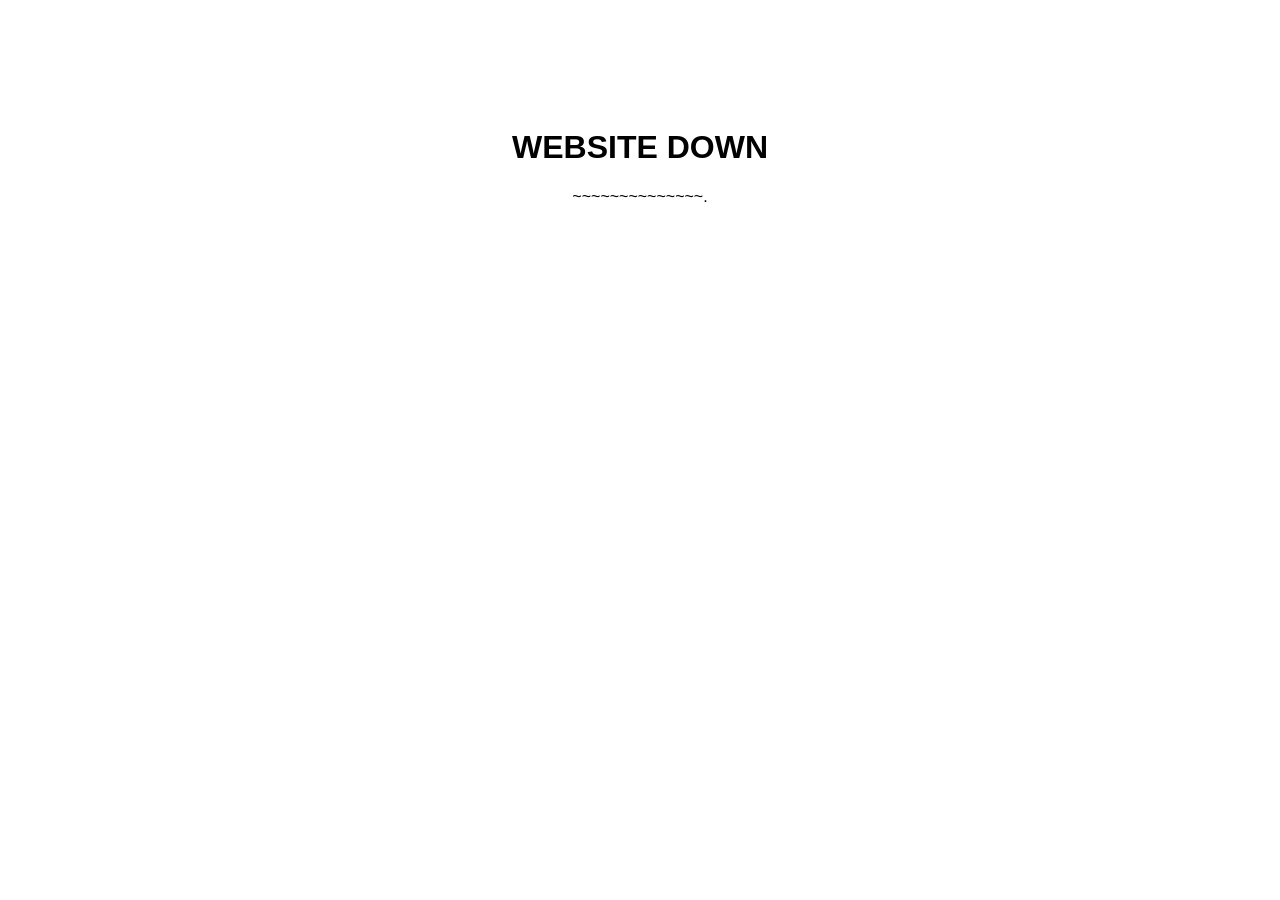
==== commit 27719cf3: "website down screen" ====
--- a/index.html
+++ b/index.html
@@ -4,7 +4,7 @@
     <title>WEBPAGE DOWN</title>
 </head>
 <body style="font-family: Arial; text-align: center; padding-top: 100px;">
-    <h1>Website Under Maintenance</h1>
-    <p>We will be back soon.</p>
+    <h1>WEBSITE DOWN</h1>
+    <p>~~~~~~~~~~~~~~.</p>
 </body>
 </html>
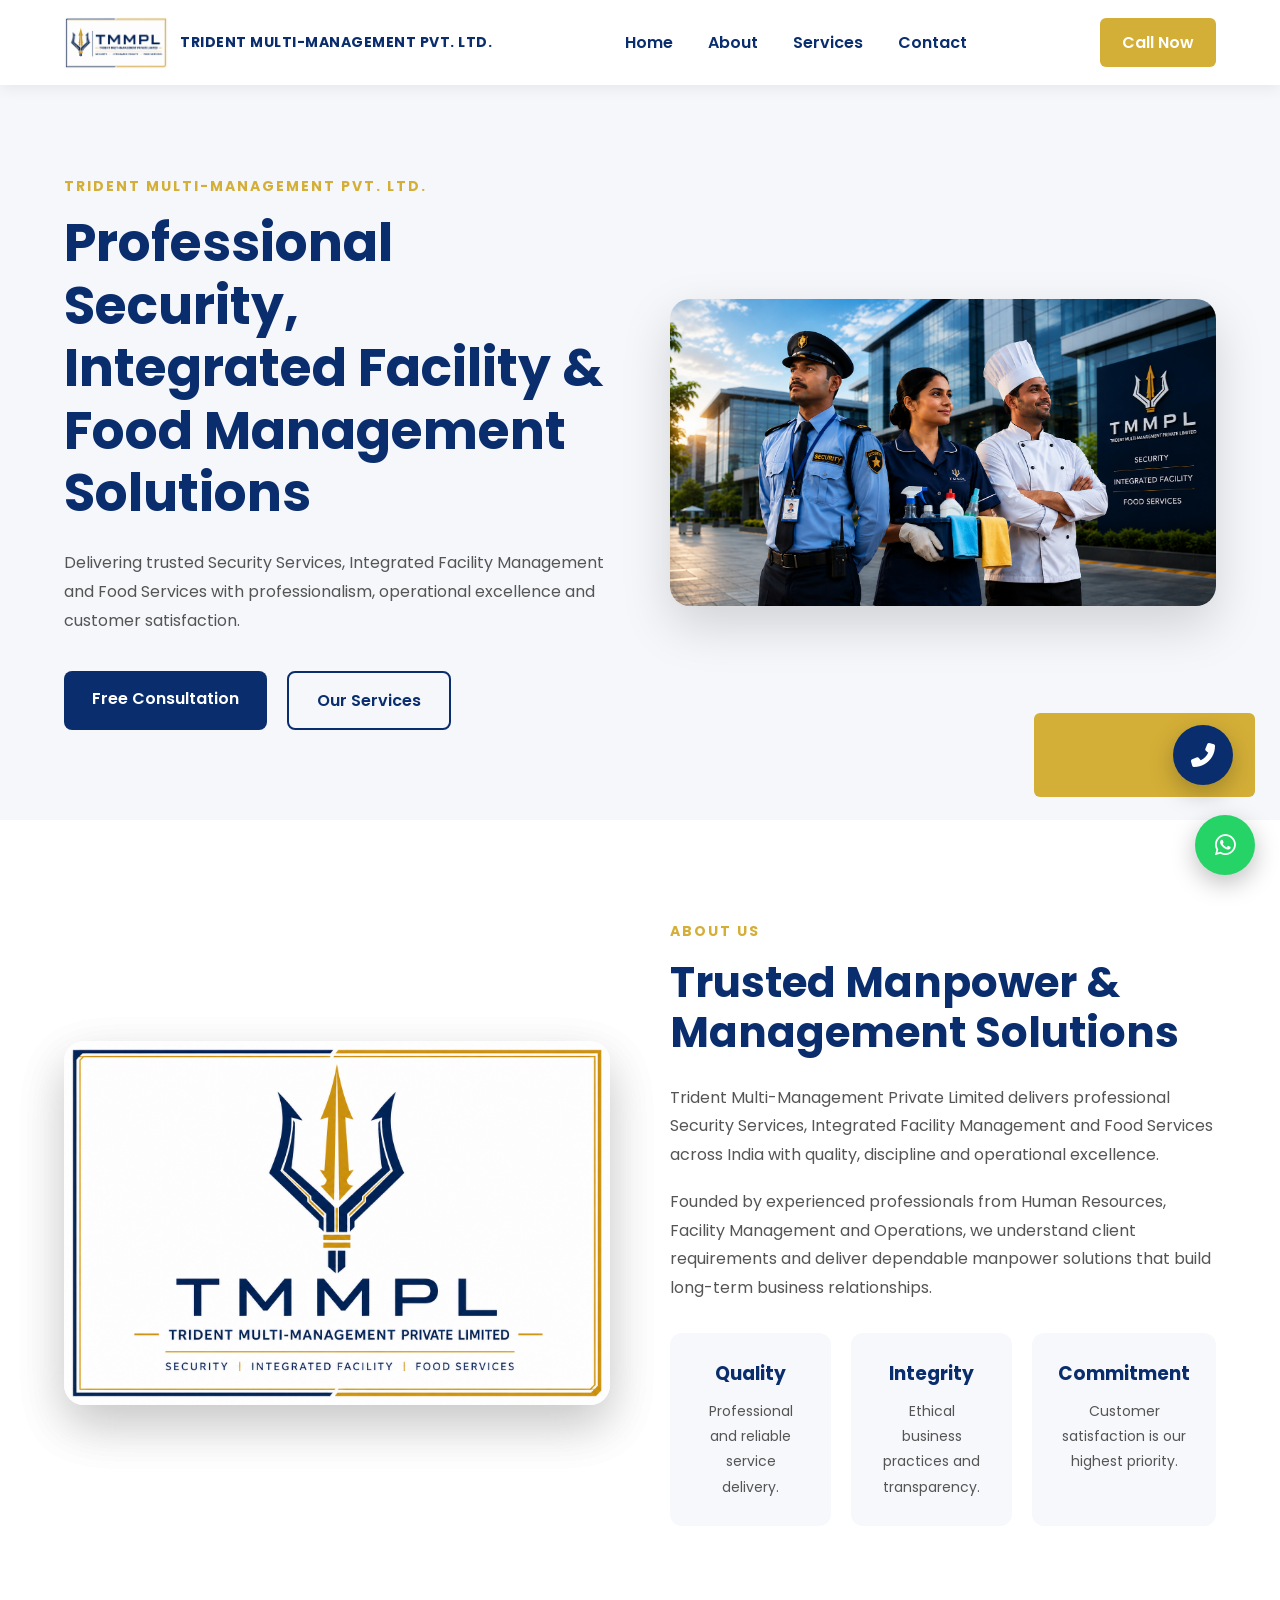
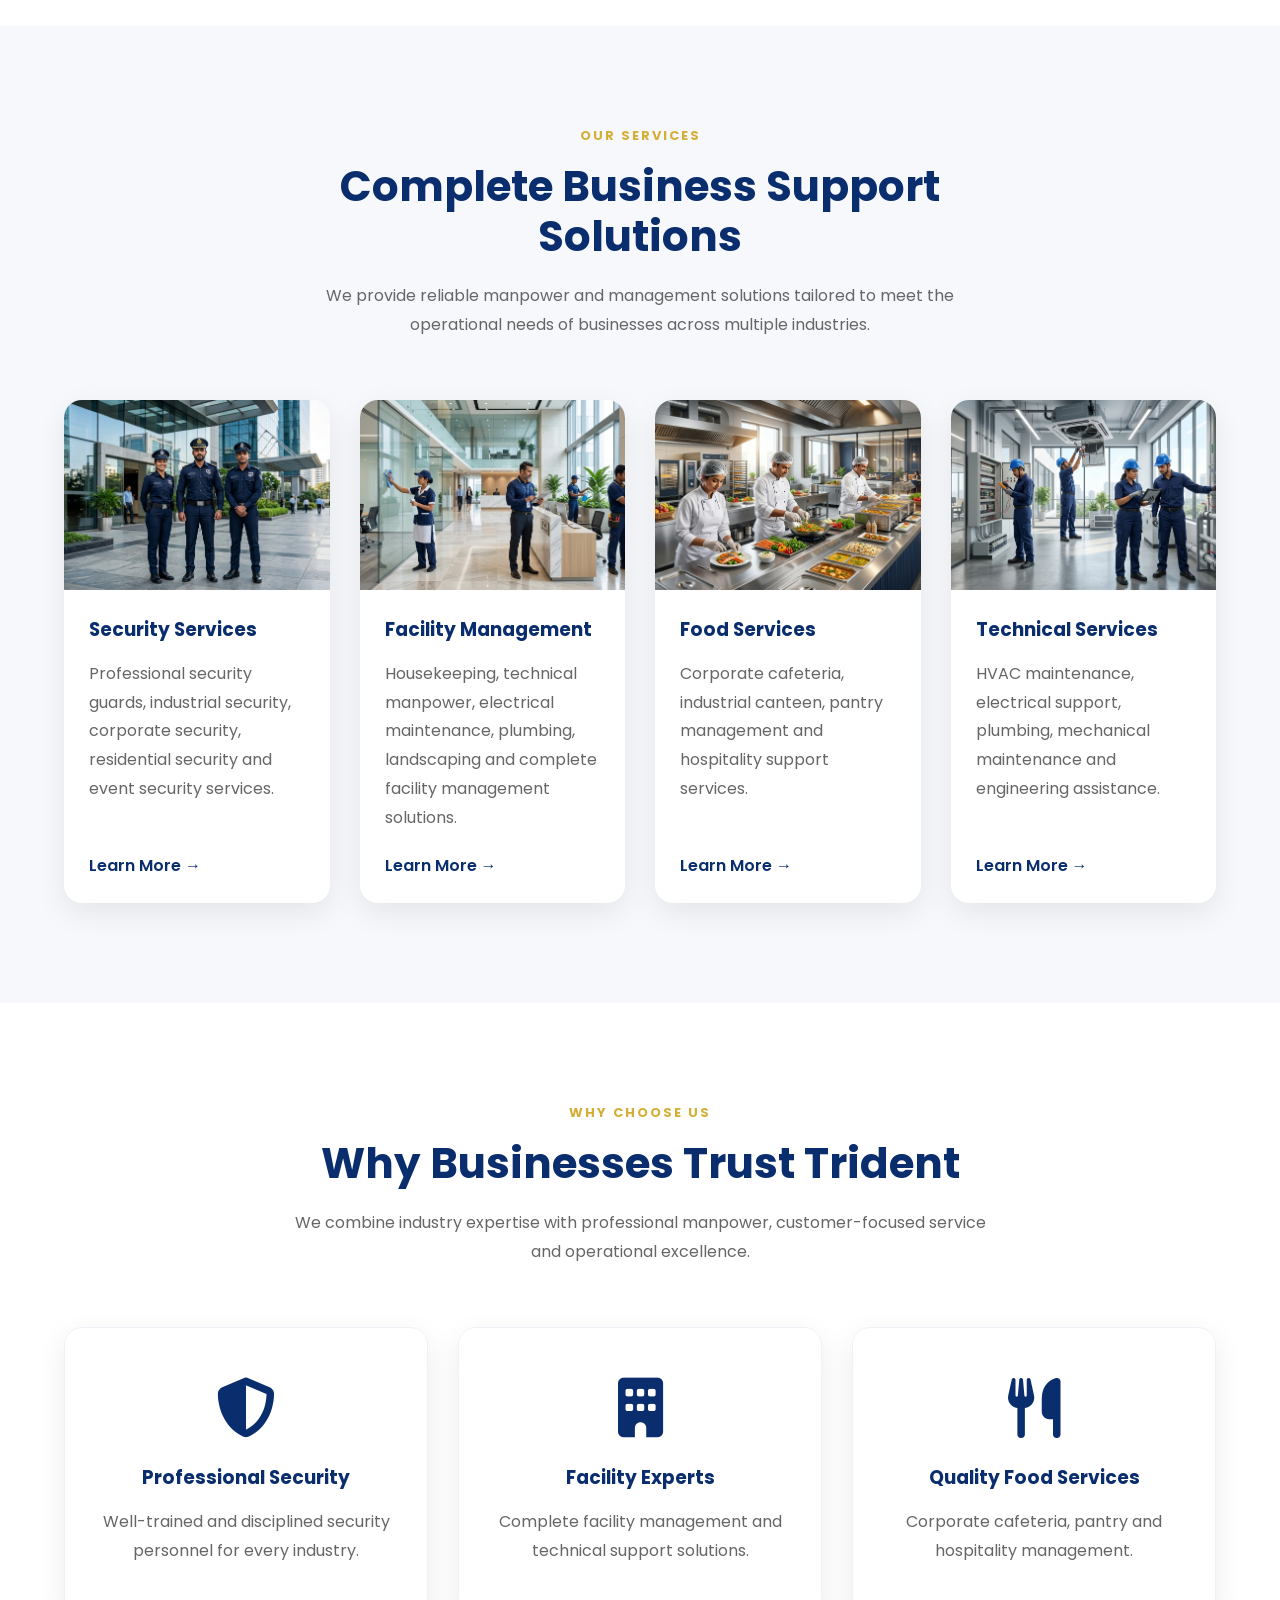
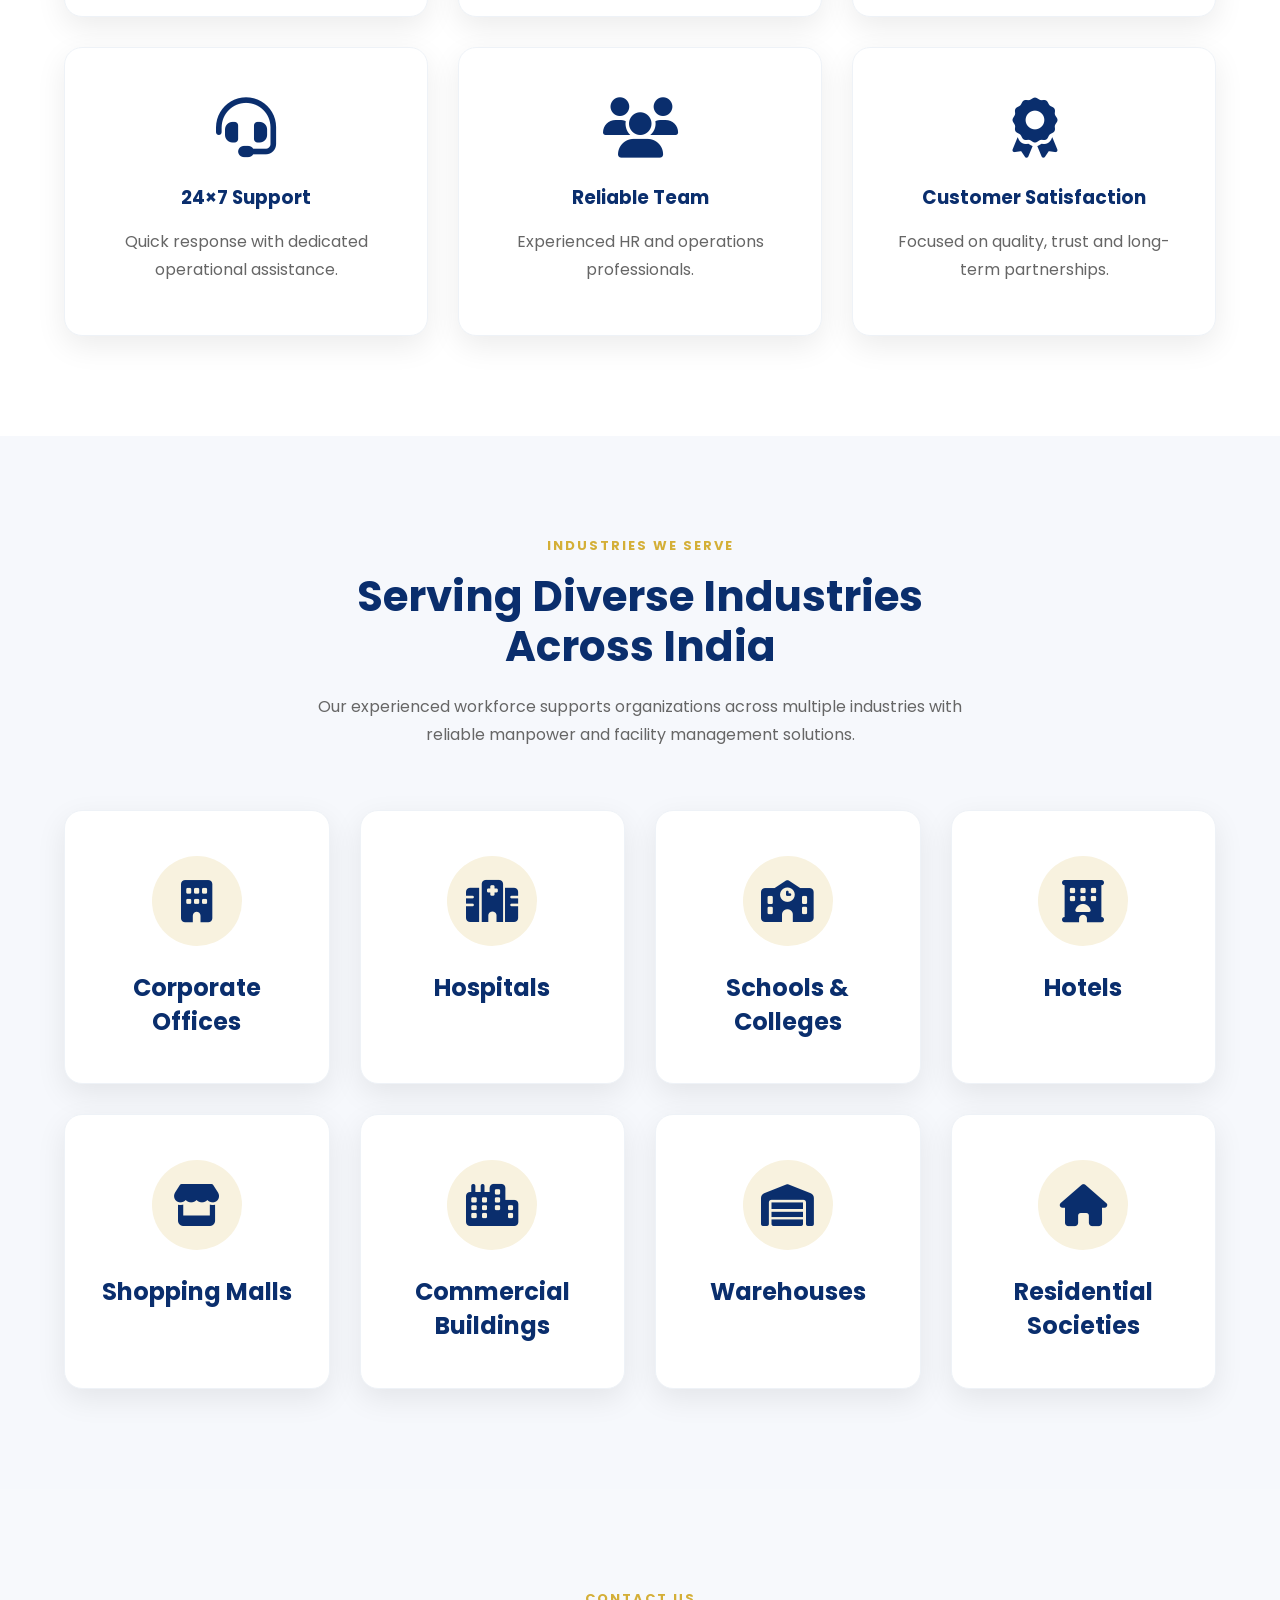
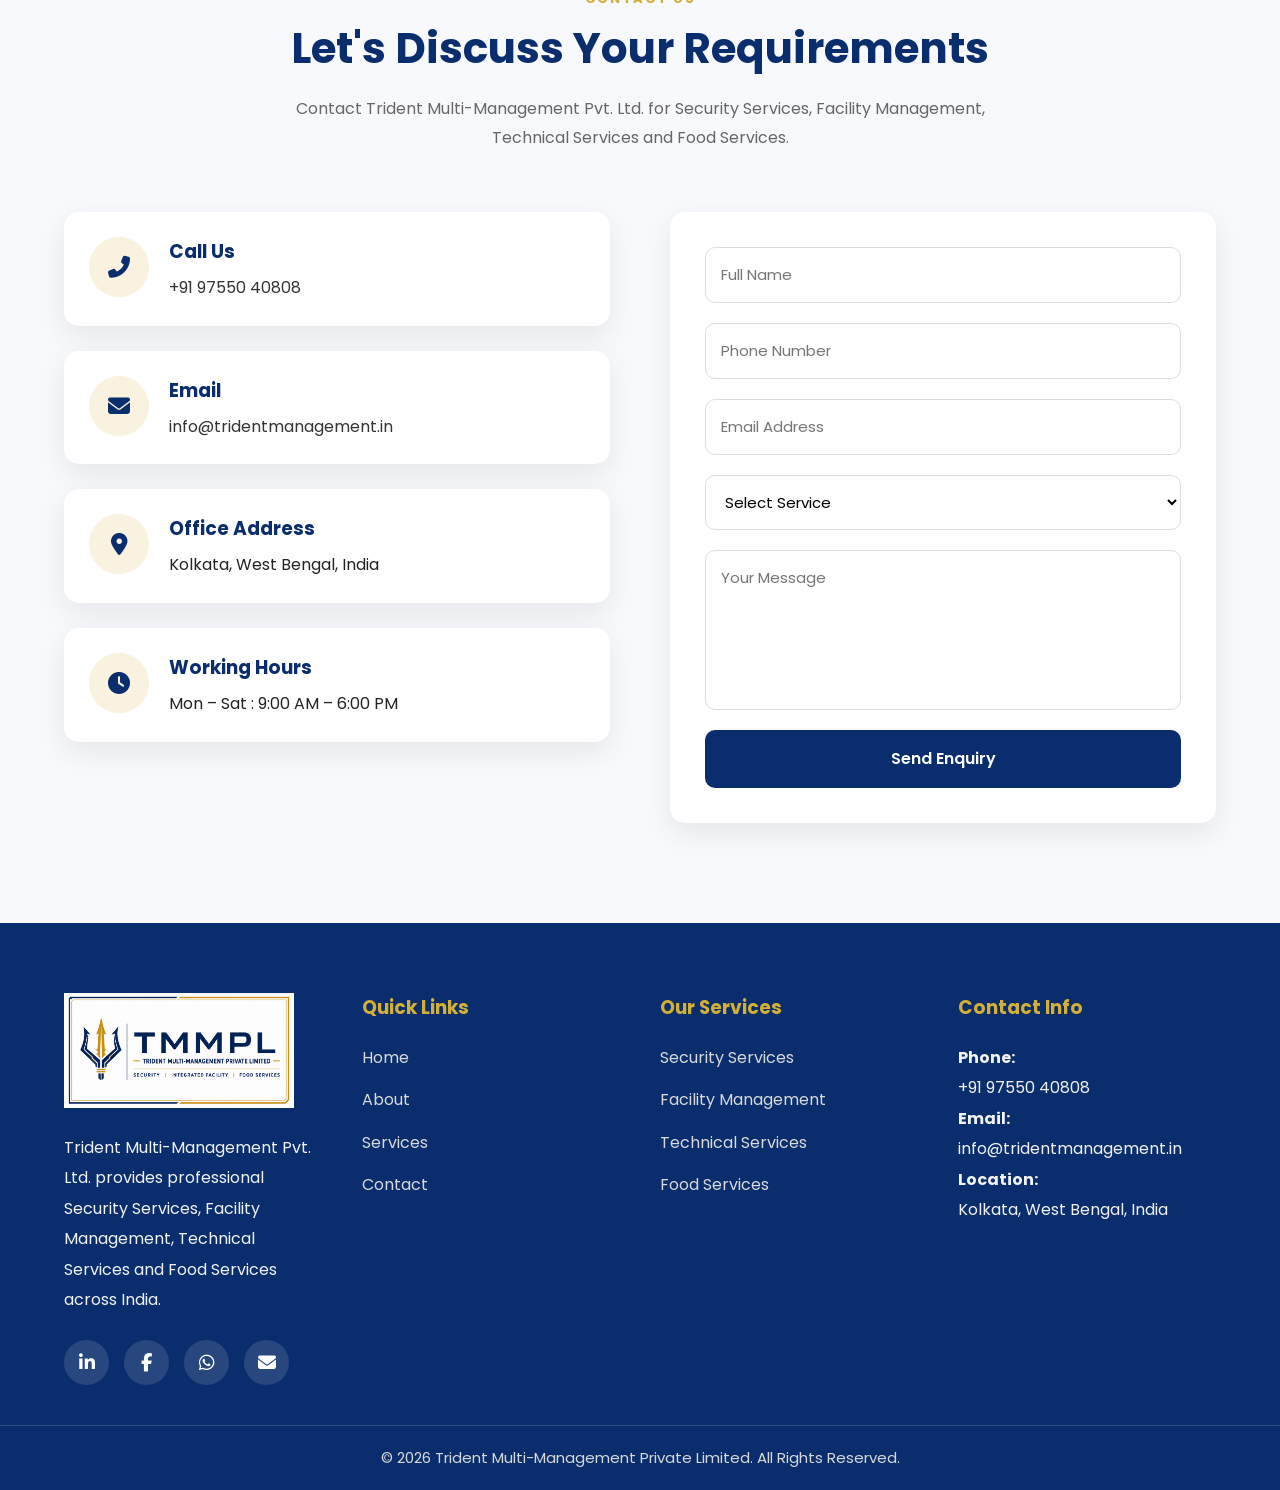
==== commit a1791ce5: "temp index removed" ====
--- a/index.html
+++ b/index.html
@@ -1,10 +1,521 @@
 <!DOCTYPE html>
-<html>
+<html lang="en">
 <head>
-    <title>WEBPAGE DOWN</title>
+    <meta charset="UTF-8" />
+    <meta name="viewport" content="width=device-width, initial-scale=1.0" />
+
+    <title>Trident Multi-Management Pvt. Ltd. | Security, Facility & Food Services</title>
+    <meta name="description" content="Trident Multi-Management Private Limited provides Security Services, Facility Management, Technical Services and Food Services across India." />
+    <meta name="keywords" content="Trident Multi-Management Pvt Ltd, Security Services Kolkata, Facility Management Kolkata, Technical Services, Food Services, Security Guard Agency, Housekeeping Services" />
+    <meta name="author" content="Trident Multi-Management Private Limited" />
+    <meta name="robots" content="index, follow" />
+    <meta name="theme-color" content="#0a2e6d" />
+    <link rel="canonical" href="https://tridentmanagement.in/" />
+
+    <!-- Favicon -->
+    <link rel="icon" href="favicon.ico" sizes="any" />
+    <link rel="icon" type="image/png" sizes="192x192" href="favicon-192.png" />
+    <link rel="icon" type="image/png" sizes="512x512" href="favicon-512.png" />
+    <link rel="apple-touch-icon" href="apple-touch-icon.png" />
+
+    <!-- Open Graph -->
+    <meta property="og:type" content="website" />
+    <meta property="og:site_name" content="Trident Multi-Management Private Limited" />
+    <meta property="og:title" content="Trident Multi-Management Pvt. Ltd. | Security, Facility & Food Services" />
+    <meta property="og:description" content="Professional Security Services, Integrated Facility Management and Food Services across India." />
+    <meta property="og:url" content="https://tridentmanagement.in/" />
+    <meta property="og:image" content="https://tridentmanagement.in/assets/images/logo.png" />
+
+    <!-- Twitter -->
+    <meta name="twitter:card" content="summary_large_image" />
+    <meta name="twitter:title" content="Trident Multi-Management Pvt. Ltd. | Security, Facility & Food Services" />
+    <meta name="twitter:description" content="Professional Security Services, Integrated Facility Management and Food Services across India." />
+    <meta name="twitter:image" content="https://tridentmanagement.in/assets/images/logo.png" />
+
+    <link rel="stylesheet" href="assets/css/style.css" />
+    <link rel="stylesheet" href="https://unpkg.com/aos@2.3.4/dist/aos.css" />
+    <link rel="stylesheet" href="https://cdnjs.cloudflare.com/ajax/libs/font-awesome/6.5.2/css/all.min.css" />
+
+    <link rel="preconnect" href="https://fonts.googleapis.com" />
+    <link rel="preconnect" href="https://fonts.gstatic.com" crossorigin />
+    <link href="https://fonts.googleapis.com/css2?family=Poppins:wght@300;400;500;600;700;800&display=swap" rel="stylesheet" />
+
+    <script type="application/ld+json">
+{
+  "@context": "https://schema.org",
+  "@type": "Organization",
+  "@id": "https://tridentmanagement.in/#organization",
+  "name": "Trident Multi-Management Private Limited",
+  "alternateName": "Trident Multi-Management Pvt. Ltd.",
+  "url": "https://tridentmanagement.in/",
+  "logo": "https://tridentmanagement.in/assets/images/logo.png",
+  "image": "https://tridentmanagement.in/assets/images/logo.png",
+  "description": "Trident Multi-Management Private Limited provides Security Services, Integrated Facility Management, Technical Services, and Food Services across India.",
+  "telephone": "+91 97550 40808",
+  "email": "info@tridentmanagement.in",
+  "address": {
+    "@type": "PostalAddress",
+    "streetAddress": "",
+    "addressLocality": "Kolkata",
+    "addressRegion": "West Bengal",
+    "postalCode": "",
+    "addressCountry": "IN"
+  },
+  "contactPoint": [
+    {
+      "@type": "ContactPoint",
+      "telephone": "+91 97550 40808",
+      "contactType": "customer support",
+      "areaServed": "IN",
+      "availableLanguage": ["en", "hi"]
+    }
+  ],
+  "sameAs": [
+    "https://www.linkedin.com/company/trident-multi-management-private-limited-tmmpl/about/?viewAsMember=true",
+    "https://www.facebook.com/share/18iFb3y87b/?mibextid=wwXIfr"
+  ]
+}
+</script>
 </head>
-<body style="font-family: Arial; text-align: center; padding-top: 100px;">
-    <h1>WEBSITE DOWN</h1>
-    <p>~~~~~~~~~~~~~~.</p>
+
+<body>
+
+    <!-- Floating Contact Buttons -->
+    <div class="floating-buttons">
+        <a href="tel:+919755040808" class="floating-btn call-btn">
+            <span class="floating-text">Call Now</span>
+            <i class="fas fa-phone-alt"></i>
+        </a>
+
+        <a href="https://wa.me/919755040808" target="_blank" class="floating-btn whatsapp-btn">
+            <span class="floating-text">Chat with us</span>
+            <i class="fab fa-whatsapp"></i>
+        </a>
+    </div>
+
+    <!-- Back To Top Button -->
+    <button id="backToTop" aria-label="Back to top">
+        <i class="fas fa-arrow-up"></i>
+    </button>
+
+    <!-- HEADER -->
+    <header class="header">
+        <div class="container">
+            <nav>
+                <a href="#" class="logo" style="display:flex;align-items:center;gap:12px;text-decoration:none;">
+                    <img src="assets/images/logo.png" alt="Trident Logo" style="height:52px;width:auto;display:block;" />
+                    <span style="font-weight:700;letter-spacing:.5px;color:inherit;">
+                        TRIDENT MULTI-MANAGEMENT PVT. LTD.
+                    </span>
+                </a>
+
+                <ul>
+                    <li><a href="#">Home</a></li>
+                    <li><a href="#about">About</a></li>
+                    <li><a href="#services">Services</a></li>
+                    <li><a href="#contact">Contact</a></li>
+                </ul>
+
+                <a href="tel:+919755040808" class="call-btn">
+                    Call Now
+                </a>
+            </nav>
+        </div>
+    </header>
+
+    <!-- HERO SECTION -->
+    <section class="hero">
+        <div class="container hero-grid">
+            <div class="hero-content" data-aos="fade-right">
+                <h5>
+                    TRIDENT MULTI-MANAGEMENT PVT. LTD.
+                </h5>
+
+                <h1>
+                    Professional Security,<br />
+                    Integrated Facility &<br />
+                    Food Management Solutions
+                </h1>
+
+                <p>
+                    Delivering trusted Security Services, Integrated Facility Management and Food Services with professionalism,
+                    operational excellence and customer satisfaction.
+                </p>
+
+                <div class="hero-buttons">
+                    <a href="https://wa.me/919755040808" class="primary-btn">
+                        Free Consultation
+                    </a>
+
+                    <a href="#services" class="secondary-btn">
+                        Our Services
+                    </a>
+                </div>
+            </div>
+
+            <!-- HERO IMAGE -->
+            <div class="hero-image">
+                <img src="assets/images/hero.jpg" alt="Professional Security Services" />
+            </div>
+        </div>
+    </section>
+
+    <!-- ABOUT -->
+    <section class="about" id="about">
+        <div class="container about-grid">
+            <div class="about-image">
+                <img src="assets/images/about-image.jpg" alt="Trident Multi-Management" class="about-image" />
+            </div>
+
+            <div class="about-content" data-aos="fade-up">
+                <h5>ABOUT US</h5>
+
+                <h2>Trusted Manpower & Management Solutions</h2>
+
+                <p>
+                    Trident Multi-Management Private Limited delivers professional Security Services, Integrated Facility
+                    Management and Food Services across India with quality, discipline and operational excellence.
+                </p>
+
+                <p>
+                    Founded by experienced professionals from Human Resources, Facility Management and Operations,
+                    we understand client requirements and deliver dependable manpower solutions that build long-term
+                    business relationships.
+                </p>
+
+                <div class="about-boxes">
+                    <div class="box">
+                        <h3>Quality</h3>
+                        <p>Professional and reliable service delivery.</p>
+                    </div>
+
+                    <div class="box">
+                        <h3>Integrity</h3>
+                        <p>Ethical business practices and transparency.</p>
+                    </div>
+
+                    <div class="box">
+                        <h3>Commitment</h3>
+                        <p>Customer satisfaction is our highest priority.</p>
+                    </div>
+                </div>
+            </div>
+        </div>
+    </section>
+
+    <!-- SERVICES -->
+    <section class="services" id="services">
+        <div class="container">
+            <div class="section-title">
+                <h5>OUR SERVICES</h5>
+                <h2>Complete Business Support Solutions</h2>
+                <p>
+                    We provide reliable manpower and management solutions tailored to meet the operational needs of businesses across multiple industries.
+                </p>
+            </div>
+
+            <div class="services-grid">
+                <!-- Security -->
+                <div class="service-card" data-aos="zoom-in">
+                    <img src="assets/images/security.jpg" alt="Security Services" />
+                    <div class="service-content">
+                        <h3>Security Services</h3>
+                        <p>
+                            Professional security guards, industrial security, corporate security, residential security and event security services.
+                        </p>
+                        <a href="#contact" class="service-btn">Learn More →</a>
+                    </div>
+                </div>
+
+                <!-- Facility -->
+                <div class="service-card" data-aos="zoom-in">
+                    <img src="assets/images/facility.jpg" alt="Facility Management" />
+                    <div class="service-content">
+                        <h3>Facility Management</h3>
+                        <p>
+                            Housekeeping, technical manpower, electrical maintenance, plumbing, landscaping and complete facility management solutions.
+                        </p>
+                        <a href="#contact" class="service-btn">Learn More →</a>
+                    </div>
+                </div>
+
+                <!-- Food -->
+                <div class="service-card" data-aos="zoom-in">
+                    <img src="assets/images/food.jpg" alt="Food Services" />
+                    <div class="service-content">
+                        <h3>Food Services</h3>
+                        <p>
+                            Corporate cafeteria, industrial canteen, pantry management and hospitality support services.
+                        </p>
+                        <a href="#contact" class="service-btn">Learn More →</a>
+                    </div>
+                </div>
+
+                <!-- Technical -->
+                <div class="service-card" data-aos="zoom-in">
+                    <img src="assets/images/technical-services.jpg" alt="Technical Services" />
+                    <div class="service-content">
+                        <h3>Technical Services</h3>
+                        <p>
+                            HVAC maintenance, electrical support, plumbing, mechanical maintenance and engineering assistance.
+                        </p>
+                        <a href="#contact" class="service-btn">Learn More →</a>
+                    </div>
+                </div>
+            </div>
+        </div>
+    </section>
+
+    <!-- WHY CHOOSE US -->
+    <section class="why-choose">
+        <div class="container">
+            <div class="section-title">
+                <h5>WHY CHOOSE US</h5>
+                <h2>Why Businesses Trust Trident</h2>
+                <p>
+                    We combine industry expertise with professional manpower, customer-focused service and operational excellence.
+                </p>
+            </div>
+
+            <div class="why-grid">
+                <div class="why-card" data-aos="fade-up" data-aos-delay="100">
+                    <i class="fa-solid fa-shield-halved"></i>
+                    <h3>Professional Security</h3>
+                    <p>Well-trained and disciplined security personnel for every industry.</p>
+                </div>
+
+                <div class="why-card" data-aos="fade-up" data-aos-delay="200">
+                    <i class="fa-solid fa-building"></i>
+                    <h3>Facility Experts</h3>
+                    <p>Complete facility management and technical support solutions.</p>
+                </div>
+
+                <div class="why-card" data-aos="fade-up" data-aos-delay="300">
+                    <i class="fa-solid fa-utensils"></i>
+                    <h3>Quality Food Services</h3>
+                    <p>Corporate cafeteria, pantry and hospitality management.</p>
+                </div>
+
+                <div class="why-card" data-aos="fade-up" data-aos-delay="400">
+                    <i class="fa-solid fa-headset"></i>
+                    <h3>24×7 Support</h3>
+                    <p>Quick response with dedicated operational assistance.</p>
+                </div>
+
+                <div class="why-card" data-aos="fade-up" data-aos-delay="500">
+                    <i class="fa-solid fa-users"></i>
+                    <h3>Reliable Team</h3>
+                    <p>Experienced HR and operations professionals.</p>
+                </div>
+
+                <div class="why-card" data-aos="fade-up" data-aos-delay="600">
+                    <i class="fa-solid fa-award"></i>
+                    <h3>Customer Satisfaction</h3>
+                    <p>Focused on quality, trust and long-term partnerships.</p>
+                </div>
+            </div>
+        </div>
+    </section>
+
+    <!-- INDUSTRIES -->
+    <section class="industries">
+        <div class="container">
+            <div class="section-title">
+                <h5>INDUSTRIES WE SERVE</h5>
+                <h2>Serving Diverse Industries Across India</h2>
+                <p>
+                    Our experienced workforce supports organizations across multiple industries with reliable manpower and facility management solutions.
+                </p>
+            </div>
+
+            <div class="industry-grid">
+                <div class="industry-card">
+                    <i class="fa-solid fa-building"></i>
+                    <h3>Corporate Offices</h3>
+                </div>
+
+                <div class="industry-card">
+                    <i class="fa-solid fa-hospital"></i>
+                    <h3>Hospitals</h3>
+                </div>
+
+                <div class="industry-card">
+                    <i class="fa-solid fa-school"></i>
+                    <h3>Schools & Colleges</h3>
+                </div>
+
+                <div class="industry-card">
+                    <i class="fa-solid fa-hotel"></i>
+                    <h3>Hotels</h3>
+                </div>
+
+                <div class="industry-card">
+                    <i class="fa-solid fa-store"></i>
+                    <h3>Shopping Malls</h3>
+                </div>
+
+                <div class="industry-card">
+                    <i class="fa-solid fa-city"></i>
+                    <h3>Commercial Buildings</h3>
+                </div>
+
+                <div class="industry-card">
+                    <i class="fa-solid fa-warehouse"></i>
+                    <h3>Warehouses</h3>
+                </div>
+
+                <div class="industry-card">
+                    <i class="fa-solid fa-house"></i>
+                    <h3>Residential Societies</h3>
+                </div>
+            </div>
+        </div>
+    </section>
+
+    <!-- CONTACT -->
+    <section class="contact" id="contact">
+        <div class="container">
+            <div class="section-title">
+                <h5>CONTACT US</h5>
+                <h2>Let's Discuss Your Requirements</h2>
+                <p>
+                    Contact Trident Multi-Management Pvt. Ltd. for Security Services, Facility Management, Technical Services and Food Services.
+                </p>
+            </div>
+
+            <div class="contact-grid">
+                <div class="contact-info">
+                    <div class="contact-box">
+                        <i class="fas fa-phone-alt"></i>
+                        <div>
+                            <h3>Call Us</h3>
+                            <a href="tel:+919755040808">+91 97550 40808</a>
+                        </div>
+                    </div>
+
+                    <div class="contact-box">
+                        <i class="fas fa-envelope"></i>
+                        <div>
+                            <h3>Email</h3>
+                            <a href="mailto:info@tridentmanagement.in">info@tridentmanagement.in</a>
+                        </div>
+                    </div>
+
+                    <div class="contact-box">
+                        <i class="fas fa-map-marker-alt"></i>
+                        <div>
+                            <h3>Office Address</h3>
+                            <p>Kolkata, West Bengal, India</p>
+                        </div>
+                    </div>
+
+                    <div class="contact-box">
+                        <i class="fas fa-clock"></i>
+                        <div>
+                            <h3>Working Hours</h3>
+                            <p>Mon – Sat : 9:00 AM – 6:00 PM</p>
+                        </div>
+                    </div>
+                </div>
+
+                <form class="contact-form" action="https://formsubmit.co/info@tridentmanagement.in" method="POST">
+                    <input type="hidden" name="_captcha" value="false" />
+                    <input type="hidden" name="_subject" value="New Enquiry from Trident Website" />
+                    <input type="hidden" name="_template" value="table" />
+                    <input type="hidden" name="_next" value="https://tridentmanagement.in/thankyou.html" />
+
+                    <input type="text" name="name" placeholder="Full Name" required />
+                    <input type="tel" name="phone" placeholder="Phone Number" required />
+                    <input type="email" name="email" placeholder="Email Address" required />
+
+                    <select name="service" required>
+                        <option value="">Select Service</option>
+                        <option>Security Services</option>
+                        <option>Facility Management</option>
+                        <option>Technical Services</option>
+                        <option>Food Services</option>
+                    </select>
+
+                    <textarea name="message" placeholder="Your Message" required></textarea>
+
+                    <button type="submit" class="primary-btn">
+                        Send Enquiry
+                    </button>
+                </form>
+            </div>
+        </div>
+    </section>
+
+    <!-- FOOTER -->
+    <footer class="footer">
+        <div class="container footer-grid">
+            <div class="footer-col">
+                <img src="assets/images/logo.png" alt="Trident Logo" class="footer-logo" />
+                <p>
+                    Trident Multi-Management Pvt. Ltd. provides professional Security Services,
+                    Facility Management, Technical Services and Food Services across India.
+                </p>
+
+                <div class="footer-social">
+                    <a href="https://www.linkedin.com/company/trident-multi-management-private-limited-tmmpl/about/?viewAsMember=true" target="_blank" title="LinkedIn">
+                        <i class="fab fa-linkedin-in"></i>
+                    </a>
+
+                    <a href="https://www.facebook.com/share/18iFb3y87b/?mibextid=wwXIfr" target="_blank" title="Facebook">
+                        <i class="fab fa-facebook-f"></i>
+                    </a>
+
+                    <a href="https://wa.me/919755040808" target="_blank" title="WhatsApp">
+                        <i class="fab fa-whatsapp"></i>
+                    </a>
+
+                    <a href="mailto:info@tridentmanagement.in" title="Email">
+                        <i class="fas fa-envelope"></i>
+                    </a>
+                </div>
+            </div>
+
+            <div class="footer-col">
+                <h3>Quick Links</h3>
+                <ul>
+                    <li><a href="#">Home</a></li>
+                    <li><a href="#about">About</a></li>
+                    <li><a href="#services">Services</a></li>
+                    <li><a href="#contact">Contact</a></li>
+                </ul>
+            </div>
+
+            <div class="footer-col">
+                <h3>Our Services</h3>
+                <ul>
+                    <li>Security Services</li>
+                    <li>Facility Management</li>
+                    <li>Technical Services</li>
+                    <li>Food Services</li>
+                </ul>
+            </div>
+
+            <div class="footer-col">
+                <h3>Contact Info</h3>
+                <p><strong>Phone:</strong><br />+91 97550 40808</p>
+                <p><strong>Email:</strong><br />info@tridentmanagement.in</p>
+                <p><strong>Location:</strong><br />Kolkata, West Bengal, India</p>
+            </div>
+        </div>
+
+        <div class="footer-bottom">
+            © 2026 Trident Multi-Management Private Limited. All Rights Reserved.
+        </div>
+    </footer>
+
+    <script src="assets/js/script.js"></script>
+    <script src="https://unpkg.com/aos@2.3.4/dist/aos.js"></script>
+    <script>
+        AOS.init({
+            duration: 900,
+            once: true,
+            offset: 100
+        });
+    </script>
 </body>
 </html>
--- a/assets/css/style.css
+++ b/assets/css/style.css
@@ -0,0 +1,1045 @@
+/* ===========================
+   Root + Reset
+=========================== */
+
+:root {
+    --primary: #0a2e6d;
+    --secondary: #d4af37;
+    --bg: #f6f8fc;
+    --bg-alt: #ffffff;
+    --text: #222;
+    --muted: #666;
+    --border: #e7ebf2;
+    --shadow: 0 10px 30px rgba(0, 0, 0, 0.08);
+    --shadow-strong: 0 18px 40px rgba(0, 0, 0, 0.15);
+}
+
+* {
+    margin: 0;
+    padding: 0;
+    box-sizing: border-box;
+    font-family: 'Poppins', sans-serif;
+}
+
+html {
+    scroll-behavior: smooth;
+}
+
+body {
+    background: #f5f7fb;
+    color: var(--text);
+    overflow-x: hidden;
+    line-height: 1.6;
+}
+
+img {
+    max-width: 100%;
+    display: block;
+}
+
+a {
+    text-decoration: none;
+}
+
+button,
+input,
+select,
+textarea {
+    font: inherit;
+}
+
+.container {
+    width: 90%;
+    max-width: 1200px;
+    margin: auto;
+}
+
+/* ===========================
+   Header
+=========================== */
+
+.header {
+    background: #fff;
+    box-shadow: 0 2px 15px rgba(0, 0, 0, 0.08);
+    position: sticky;
+    top: 0;
+    z-index: 999;
+    transition: all 0.3s ease;
+}
+
+.header.scrolled {
+    box-shadow: 0 8px 25px rgba(0, 0, 0, 0.12);
+}
+
+nav {
+    display: flex;
+    justify-content: space-between;
+    align-items: center;
+    min-height: 85px;
+    gap: 20px;
+}
+
+.logo {
+    display: flex;
+    align-items: center;
+    gap: 12px;
+    color: var(--primary);
+}
+
+.logo img {
+    height: 60px;
+    width: auto;
+}
+
+.logo span {
+    font-weight: 700;
+    letter-spacing: 0.5px;
+    color: var(--primary);
+    font-size: 14px;
+    line-height: 1.2;
+}
+
+nav ul {
+    display: flex;
+    list-style: none;
+    gap: 35px;
+    flex-wrap: wrap;
+    justify-content: center;
+}
+
+nav ul li a {
+    color: var(--primary);
+    font-weight: 600;
+    transition: 0.3s;
+}
+
+nav ul li a:hover {
+    color: var(--secondary);
+}
+
+.call-btn {
+    background: var(--secondary);
+    color: #fff;
+    padding: 12px 22px;
+    border-radius: 6px;
+    font-weight: 600;
+    transition: 0.3s;
+    white-space: nowrap;
+}
+
+.call-btn:hover {
+    background: var(--primary);
+    color: #fff;
+}
+
+/* ===========================
+   Hero
+=========================== */
+
+.hero {
+    padding: 90px 0;
+}
+
+.hero-grid {
+    display: grid;
+    grid-template-columns: 1fr 1fr;
+    align-items: center;
+    gap: 60px;
+}
+
+.hero-content h5 {
+    color: var(--secondary);
+    letter-spacing: 2px;
+    margin-bottom: 15px;
+    font-size: 14px;
+}
+
+.hero-content h1 {
+    font-size: 52px;
+    line-height: 1.2;
+    color: var(--primary);
+    margin-bottom: 25px;
+}
+
+.hero-content p {
+    color: #555;
+    line-height: 1.8;
+    margin-bottom: 35px;
+}
+
+.hero-buttons {
+    display: flex;
+    gap: 20px;
+    flex-wrap: wrap;
+}
+
+.primary-btn,
+.secondary-btn {
+    padding: 15px 28px;
+    border-radius: 8px;
+    font-weight: 600;
+    transition: 0.3s;
+    display: inline-block;
+}
+
+.primary-btn {
+    background: var(--primary);
+    color: #fff;
+}
+
+.secondary-btn {
+    border: 2px solid var(--primary);
+    color: var(--primary);
+    background: transparent;
+}
+
+.primary-btn:hover {
+    transform: translateY(-3px);
+    box-shadow: 0 10px 25px rgba(0, 0, 0, 0.2);
+}
+
+.secondary-btn:hover {
+    background: var(--primary);
+    color: #fff;
+}
+
+.hero-image {
+    display: flex;
+    justify-content: flex-end;
+    align-items: center;
+}
+
+.hero-image img {
+    width: 100%;
+    max-width: 720px;
+    border-radius: 20px;
+    box-shadow: 0 20px 50px rgba(0, 0, 0, 0.15);
+}
+
+/* ===========================
+   Section Titles
+=========================== */
+
+.section-title {
+    text-align: center;
+    max-width: 700px;
+    margin: 0 auto 60px;
+}
+
+.section-title h5 {
+    color: var(--secondary);
+    letter-spacing: 2px;
+    font-size: 13px;
+    margin-bottom: 15px;
+}
+
+.section-title h2 {
+    font-size: 42px;
+    color: var(--primary);
+    margin-bottom: 20px;
+    line-height: 1.2;
+}
+
+.section-title p {
+    color: #666;
+    line-height: 1.8;
+}
+
+/* ===========================
+   About
+=========================== */
+
+.about {
+    padding: 100px 0;
+    background: #fff;
+}
+
+.about-grid {
+    display: grid;
+    grid-template-columns: 1fr 1fr;
+    gap: 60px;
+    align-items: center;
+}
+
+.about-image {
+    width: 100%;
+    max-width: 550px;
+    border-radius: 20px;
+    box-shadow: 0 20px 50px rgba(0, 0, 0, 0.12);
+    display: block;
+    margin: auto;
+}
+
+.about-content h5 {
+    color: var(--secondary);
+    margin-bottom: 15px;
+    letter-spacing: 2px;
+    font-size: 14px;
+}
+
+.about-content h2 {
+    font-size: 42px;
+    color: var(--primary);
+    margin-bottom: 25px;
+    line-height: 1.2;
+}
+
+.about-content p {
+    color: #555;
+    line-height: 1.8;
+    margin-bottom: 18px;
+}
+
+.about-boxes {
+    display: grid;
+    grid-template-columns: repeat(3, 1fr);
+    gap: 20px;
+    margin-top: 30px;
+}
+
+.box {
+    background: #f7f8fc;
+    padding: 25px;
+    border-radius: 12px;
+    text-align: center;
+    transition: 0.3s;
+    border: 1px solid transparent;
+}
+
+.box:hover {
+    transform: translateY(-8px);
+    box-shadow: 0 10px 25px rgba(0, 0, 0, 0.08);
+    border-color: #eef2f7;
+}
+
+.box h3 {
+    color: var(--primary);
+    margin-bottom: 10px;
+}
+
+.box p {
+    font-size: 14px;
+    margin: 0;
+}
+
+.experience-badge {
+    background: var(--primary);
+    color: #fff;
+    padding: 18px 28px;
+    border-radius: 14px;
+    display: inline-block;
+    margin-top: 25px;
+}
+
+.experience-badge h3 {
+    margin: 0;
+    color: #f4c430;
+}
+
+.experience-badge span {
+    font-size: 15px;
+}
+
+/* ===========================
+   Services
+=========================== */
+
+.services {
+    padding: 100px 0;
+    background: var(--bg);
+}
+
+.services-grid {
+    display: grid;
+    grid-template-columns: repeat(auto-fit, minmax(260px, 1fr));
+    gap: 30px;
+}
+
+.service-card {
+    background: #fff;
+    border-radius: 18px;
+    overflow: hidden;
+    box-shadow: var(--shadow);
+    transition: 0.35s;
+    display: flex;
+    flex-direction: column;
+    height: 100%;
+    position: relative;
+}
+
+.service-card:hover {
+    transform: translateY(-10px);
+    box-shadow: var(--shadow-strong);
+}
+
+.service-card:hover img {
+    transform: scale(1.08);
+}
+
+.service-card img {
+    width: 100%;
+    height: 190px;
+    object-fit: cover;
+    transition: 0.4s ease;
+}
+
+.service-content {
+    padding: 25px;
+    display: flex;
+    flex-direction: column;
+    flex: 1;
+}
+
+.service-content h3 {
+    color: var(--primary);
+    margin-bottom: 15px;
+}
+
+.service-content p {
+    color: #666;
+    line-height: 1.8;
+    flex: 1;
+}
+
+.service-card::before {
+    content: "";
+    position: absolute;
+    top: 0;
+    left: 0;
+    width: 0;
+    height: 5px;
+    background: var(--secondary);
+    transition: 0.4s;
+}
+
+.service-card:hover::before {
+    width: 100%;
+}
+
+.service-btn {
+    display: inline-block;
+    margin-top: 20px;
+    color: var(--primary);
+    font-weight: 600;
+    transition: 0.3s;
+}
+
+.service-btn:hover {
+    color: var(--secondary);
+}
+
+/* ===========================
+   Why Choose Us
+=========================== */
+
+.why-choose {
+    padding: 100px 0;
+    background: #fff;
+}
+
+.why-grid {
+    display: grid;
+    grid-template-columns: repeat(auto-fit, minmax(280px, 1fr));
+    gap: 30px;
+}
+
+.why-card {
+    background: #fff;
+    border-radius: 18px;
+    padding: 50px 35px;
+    text-align: center;
+    box-shadow: var(--shadow);
+    transition: 0.35s;
+    border-top: 5px solid transparent;
+    border: 1px solid #eef2f7;
+}
+
+.why-card:hover {
+    transform: translateY(-10px);
+    border-top-color: var(--secondary);
+    box-shadow: var(--shadow-strong);
+}
+
+.why-card i {
+    font-size: 60px;
+    color: var(--primary);
+    margin-bottom: 25px;
+    transition: 0.3s;
+}
+
+.why-card:hover i {
+    color: var(--secondary);
+}
+
+.why-card h3 {
+    color: var(--primary);
+    margin-bottom: 15px;
+}
+
+.why-card p {
+    color: #666;
+    line-height: 1.8;
+}
+
+/* ===========================
+   Industries
+=========================== */
+
+.industries {
+    padding: 100px 0;
+    background: var(--bg);
+}
+
+.industry-grid {
+    display: grid;
+    grid-template-columns: repeat(auto-fit, minmax(240px, 1fr));
+    gap: 30px;
+}
+
+.industry-card {
+    background: #fff;
+    padding: 45px 25px;
+    border-radius: 18px;
+    text-align: center;
+    box-shadow: var(--shadow);
+    border: 1px solid #eef2f7;
+    transition: 0.35s;
+}
+
+.industry-card:hover {
+    transform: translateY(-6px);
+    border-top: 5px solid var(--secondary);
+    box-shadow: 0 18px 40px rgba(10, 46, 109, 0.15);
+}
+
+.industry-card i {
+    width: 90px;
+    height: 90px;
+    display: flex;
+    align-items: center;
+    justify-content: center;
+    margin: 0 auto 25px;
+    border-radius: 50%;
+    background: #f8f2df;
+    color: var(--primary);
+    font-size: 42px;
+    transition: 0.35s;
+}
+
+.industry-card:hover i {
+    background: var(--primary);
+    color: #fff;
+    transform: scale(1.05);
+}
+
+.industry-card h3 {
+    color: var(--primary);
+    font-size: 24px;
+    line-height: 1.4;
+}
+
+/* ===========================
+   Contact
+=========================== */
+
+.contact {
+    padding: 100px 0;
+    background: #f7f9fc;
+}
+
+.contact-grid {
+    display: grid;
+    grid-template-columns: 1fr 1fr;
+    gap: 60px;
+    margin-top: 60px;
+    align-items: start;
+}
+
+.contact-info {
+    display: flex;
+    flex-direction: column;
+    gap: 25px;
+}
+
+.contact-box {
+    display: flex;
+    gap: 20px;
+    align-items: flex-start;
+    background: #fff;
+    padding: 25px;
+    border-radius: 15px;
+    box-shadow: var(--shadow);
+    transition: 0.3s;
+}
+
+.contact-box:hover {
+    transform: translateY(-6px);
+    box-shadow: 0 20px 40px rgba(0, 0, 0, 0.12);
+}
+
+.contact-box i {
+    width: 60px;
+    height: 60px;
+    border-radius: 50%;
+    background: #f8f2de;
+    color: var(--primary);
+    display: flex;
+    align-items: center;
+    justify-content: center;
+    font-size: 22px;
+    flex-shrink: 0;
+}
+
+.contact-box h3 {
+    margin-bottom: 8px;
+    color: var(--primary);
+}
+
+.contact-box a {
+    color: #333;
+}
+
+.contact-form {
+    background: #fff;
+    padding: 35px;
+    border-radius: 15px;
+    box-shadow: var(--shadow);
+    display: flex;
+    flex-direction: column;
+    gap: 20px;
+    overflow: visible;
+}
+
+.contact-form input,
+.contact-form select,
+.contact-form textarea {
+    width: 100%;
+    padding: 15px;
+    border: 1px solid #ddd;
+    border-radius: 10px;
+    font-size: 15px;
+    background: #fff;
+    transition: 0.3s;
+}
+
+.contact-form textarea {
+    height: 160px;
+    resize: none;
+}
+
+.contact-form button {
+    width: 100%;
+    padding: 16px;
+    background: var(--primary);
+    color: #fff;
+    border: none;
+    border-radius: 10px;
+    font-size: 16px;
+    font-weight: 600;
+    cursor: pointer;
+    transition: 0.3s;
+}
+
+.contact-form button:hover {
+    background: var(--secondary);
+    transform: translateY(-2px);
+}
+
+.contact-form input:focus,
+.contact-form textarea:focus,
+.contact-form select:focus {
+    outline: none;
+    border-color: var(--secondary);
+    box-shadow: 0 0 0 3px rgba(212, 175, 55, 0.12);
+}
+
+/* ===========================
+   Footer
+=========================== */
+
+.footer {
+    background: var(--primary);
+    color: #fff;
+    padding: 70px 0 0;
+}
+
+.footer-grid {
+    display: grid;
+    grid-template-columns: repeat(4, 1fr);
+    gap: 40px;
+}
+
+.footer-logo {
+    width: 230px;
+    display: block;
+    margin-bottom: 25px;
+}
+
+.footer-col h3 {
+    margin-bottom: 20px;
+    color: var(--secondary);
+}
+
+.footer-col p {
+    color: #f1f1f1;
+    line-height: 1.9;
+    font-size: 16px;
+}
+
+.footer-col ul {
+    padding: 0;
+    margin: 0;
+}
+
+.footer-col li {
+    color: #d9d9d9;
+    line-height: 1.9;
+    list-style: none;
+    margin-bottom: 12px;
+}
+
+.footer-col a {
+    color: #d9d9d9;
+    transition: 0.3s;
+}
+
+.footer-col a:hover {
+    color: var(--secondary);
+    padding-left: 6px;
+}
+
+.footer-bottom {
+    border-top: 1px solid rgba(255, 255, 255, 0.15);
+    margin-top: 40px;
+    padding: 20px 0;
+    text-align: center;
+    color: #d8d8d8;
+    font-size: 15px;
+}
+
+.footer-social {
+    display: flex;
+    gap: 15px;
+    margin-top: 25px;
+    flex-wrap: wrap;
+}
+
+.footer-social a {
+    width: 45px;
+    height: 45px;
+    border-radius: 50%;
+    background: rgba(255, 255, 255, 0.12);
+    color: #fff;
+    display: flex;
+    align-items: center;
+    justify-content: center;
+    font-size: 18px;
+    transition: 0.3s ease;
+}
+
+.footer-social a:hover {
+    background: var(--secondary);
+    color: var(--primary);
+    transform: translateY(-4px);
+}
+
+/* ===========================
+   Floating Contact Buttons
+=========================== */
+
+.floating-buttons {
+    position: fixed;
+    right: 25px;
+    bottom: 25px;
+    display: flex;
+    flex-direction: column;
+    gap: 18px;
+    z-index: 9999;
+}
+
+.floating-btn {
+    display: flex;
+    align-items: center;
+    justify-content: flex-end;
+}
+
+.floating-text {
+    background: #fff;
+    color: var(--primary);
+    padding: 10px 18px;
+    border-radius: 30px;
+    margin-right: 12px;
+    font-weight: 600;
+    font-size: 15px;
+    box-shadow: 0 8px 25px rgba(0, 0, 0, 0.15);
+    opacity: 0;
+    transform: translateX(15px);
+    transition: 0.35s;
+    white-space: nowrap;
+}
+
+.floating-btn i {
+    width: 60px;
+    height: 60px;
+    border-radius: 50%;
+    display: flex;
+    justify-content: center;
+    align-items: center;
+    color: #fff;
+    font-size: 24px;
+    box-shadow: 0 8px 25px rgba(0, 0, 0, 0.25);
+    transition: 0.3s;
+    animation: pulse 2s infinite;
+}
+
+.call-btn i {
+    background: var(--primary);
+}
+
+.whatsapp-btn i {
+    background: #25D366;
+}
+
+.floating-btn:hover .floating-text {
+    opacity: 1;
+    transform: translateX(0);
+}
+
+.call-btn:hover i {
+    background: var(--secondary);
+    transform: scale(1.1);
+}
+
+.whatsapp-btn:hover i {
+    background: #1ebe5d;
+    transform: scale(1.1);
+}
+
+/* ===========================
+   Back To Top
+=========================== */
+
+#backToTop {
+    position: fixed;
+    right: 30px;
+    bottom: 190px;
+    width: 55px;
+    height: 55px;
+    border: none;
+    border-radius: 50%;
+    background: var(--secondary);
+    color: var(--primary);
+    font-size: 22px;
+    cursor: pointer;
+    display: none;
+    z-index: 9999;
+    transition: 0.3s;
+    box-shadow: 0 8px 20px rgba(0, 0, 0, 0.25);
+}
+
+#backToTop:hover {
+    transform: translateY(-5px);
+}
+
+/* ===========================
+   Animations
+=========================== */
+
+@keyframes pulse {
+    0% {
+        box-shadow: 0 0 0 0 rgba(0, 0, 0, 0.35);
+    }
+
+    70% {
+        box-shadow: 0 0 0 18px rgba(0, 0, 0, 0);
+    }
+
+    100% {
+        box-shadow: 0 0 0 0 rgba(0, 0, 0, 0);
+    }
+}
+
+/* ===========================
+   Responsive
+=========================== */
+
+@media (max-width: 1024px) {
+    .hero-content h1,
+    .about-content h2,
+    .section-title h2 {
+        font-size: 38px;
+    }
+
+    .footer-grid {
+        grid-template-columns: repeat(2, 1fr);
+    }
+}
+
+@media (max-width: 900px) {
+    .hero-grid,
+    .about-grid,
+    .contact-grid {
+        grid-template-columns: 1fr;
+    }
+
+    .hero {
+        padding: 70px 0;
+    }
+
+    .hero-content,
+    .about-content {
+        text-align: center;
+    }
+
+    .hero-buttons {
+        justify-content: center;
+    }
+
+    nav {
+        flex-direction: column;
+        height: auto;
+        padding: 20px 0;
+        gap: 16px;
+    }
+
+    nav ul {
+        flex-wrap: wrap;
+        justify-content: center;
+        gap: 20px;
+    }
+
+    .about-boxes {
+        grid-template-columns: 1fr;
+    }
+
+    .services-grid,
+    .why-grid,
+    .industry-grid {
+        grid-template-columns: 1fr;
+    }
+
+    .section-title h2 {
+        font-size: 34px;
+    }
+}
+
+@media (max-width: 768px) {
+    .container {
+        width: 92%;
+    }
+
+    .hero-content h1,
+    .about-content h2,
+    .section-title h2 {
+        font-size: 32px;
+    }
+
+    .hero-image img {
+        max-width: 100%;
+    }
+
+    .footer-grid {
+        display: flex;
+        flex-direction: column;
+        align-items: center;
+        text-align: center;
+        gap: 35px;
+    }
+
+    .footer-col {
+        width: 100%;
+        max-width: 320px;
+    }
+
+    .footer-logo {
+        display: block;
+        margin: 0 auto 20px;
+    }
+
+    .footer-social {
+        justify-content: center;
+    }
+
+    .footer-bottom {
+        padding: 20px 15px;
+        font-size: 14px;
+    }
+
+    .floating-buttons {
+        right: 15px;
+        bottom: 15px;
+    }
+
+    .floating-btn i {
+        width: 55px;
+        height: 55px;
+        font-size: 22px;
+    }
+
+    .floating-text {
+        display: none;
+    }
+
+    #backToTop {
+        right: 15px;
+        bottom: 145px;
+        width: 50px;
+        height: 50px;
+        font-size: 20px;
+    }
+}
+
+@media (max-width: 600px) {
+    nav ul {
+        gap: 14px;
+    }
+
+    .logo {
+        flex-direction: column;
+        gap: 6px;
+        text-align: center;
+    }
+
+    .logo img {
+        height: 52px;
+    }
+
+    .logo span {
+        font-size: 12px;
+    }
+
+    .hero-content h5,
+    .about-content h5,
+    .section-title h5 {
+        font-size: 12px;
+    }
+
+    .hero-content h1,
+    .about-content h2,
+    .section-title h2 {
+        font-size: 28px;
+    }
+
+    .primary-btn,
+    .secondary-btn,
+    .call-btn {
+        padding: 13px 20px;
+        font-size: 14px;
+    }
+
+    .contact-form {
+        padding: 22px;
+    }
+
+    .contact-box {
+        padding: 20px;
+    }
+
+    .industry-card h3 {
+        font-size: 20px;
+    }
+
+    .service-card img {
+        height: 180px;
+    }
+}
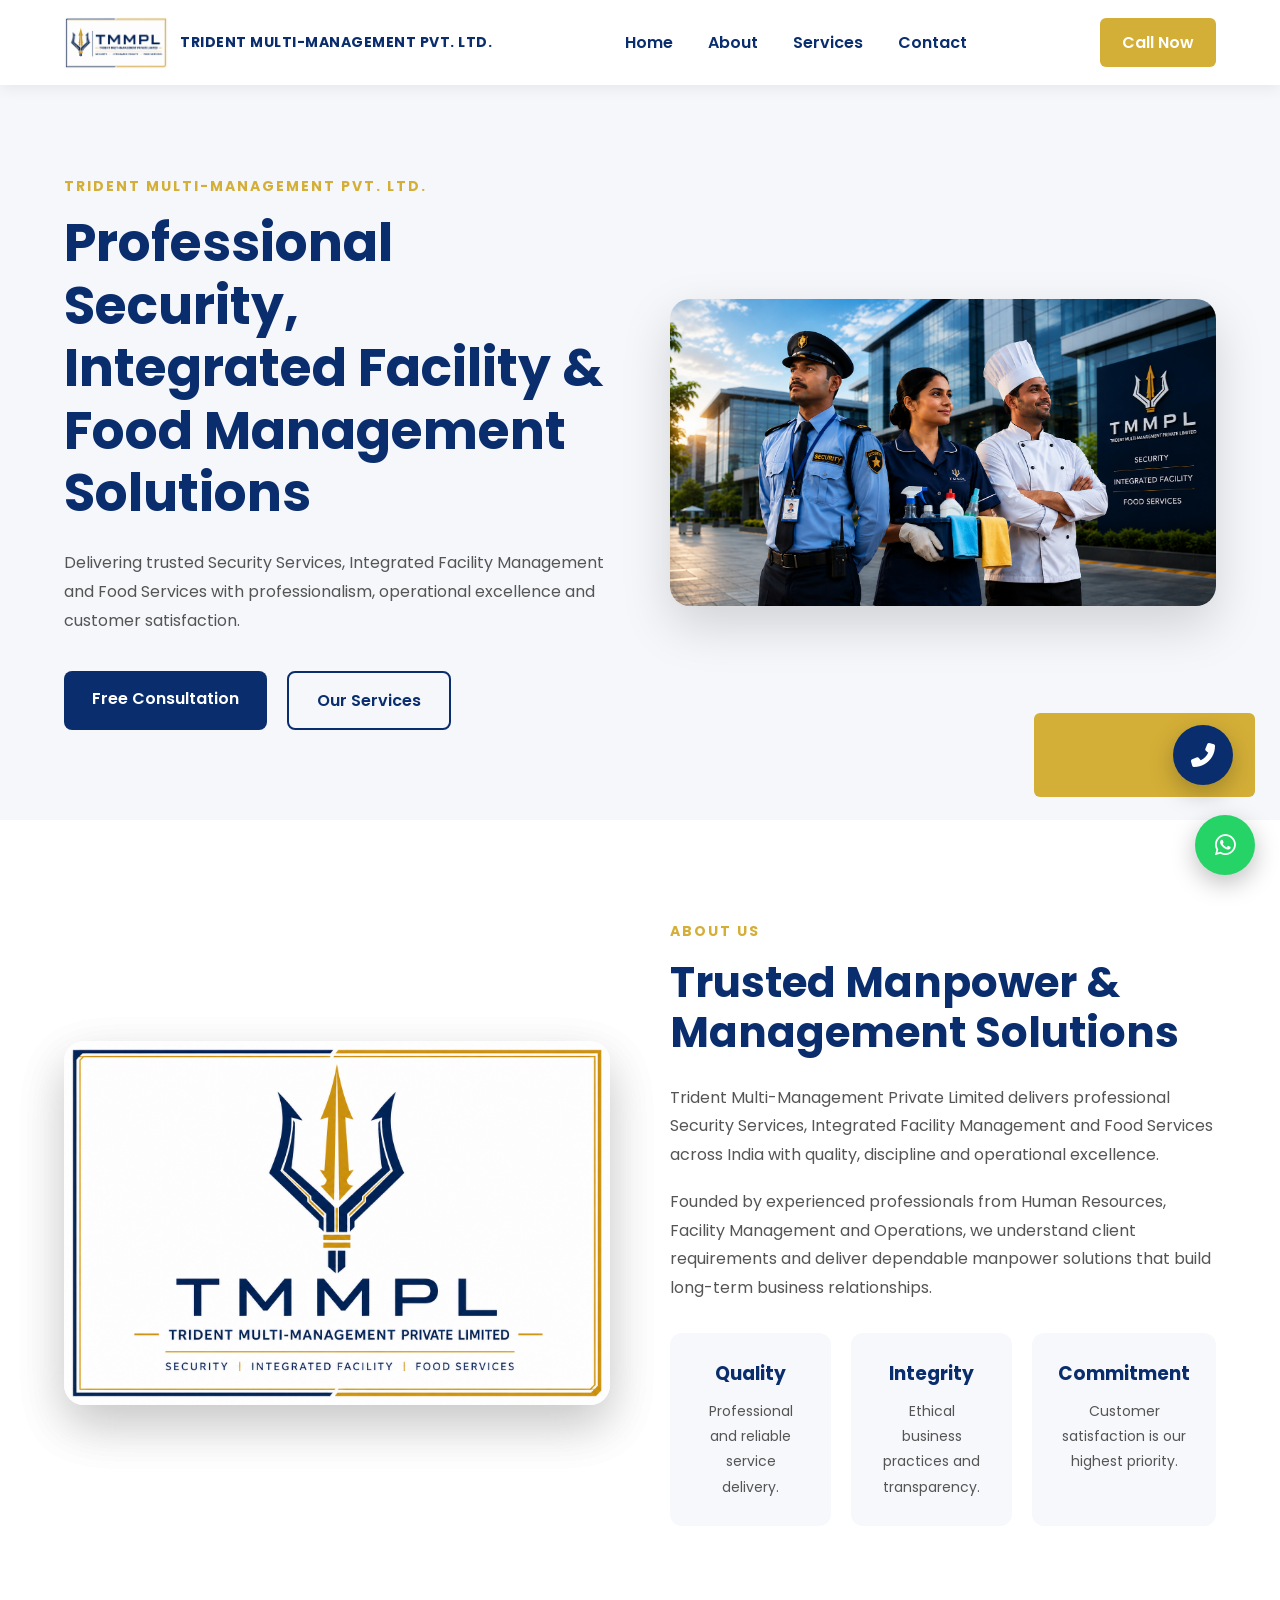
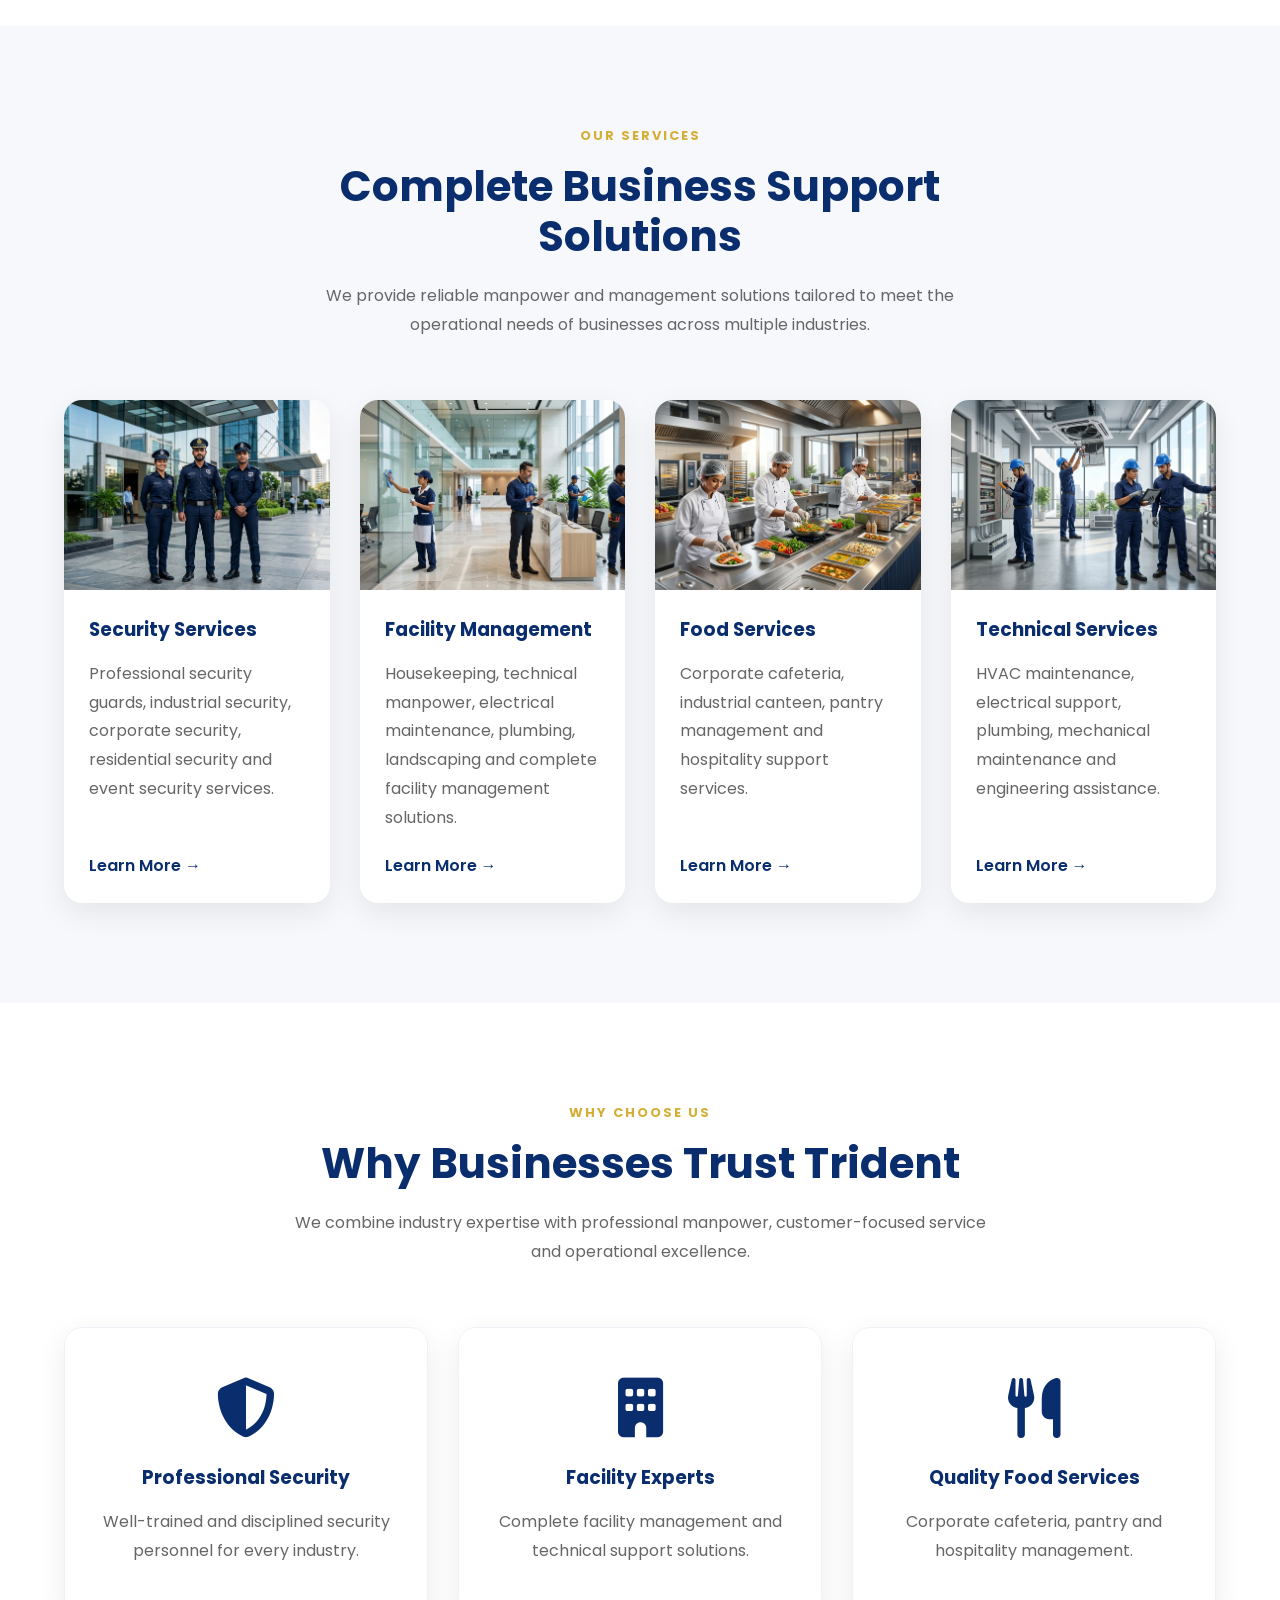
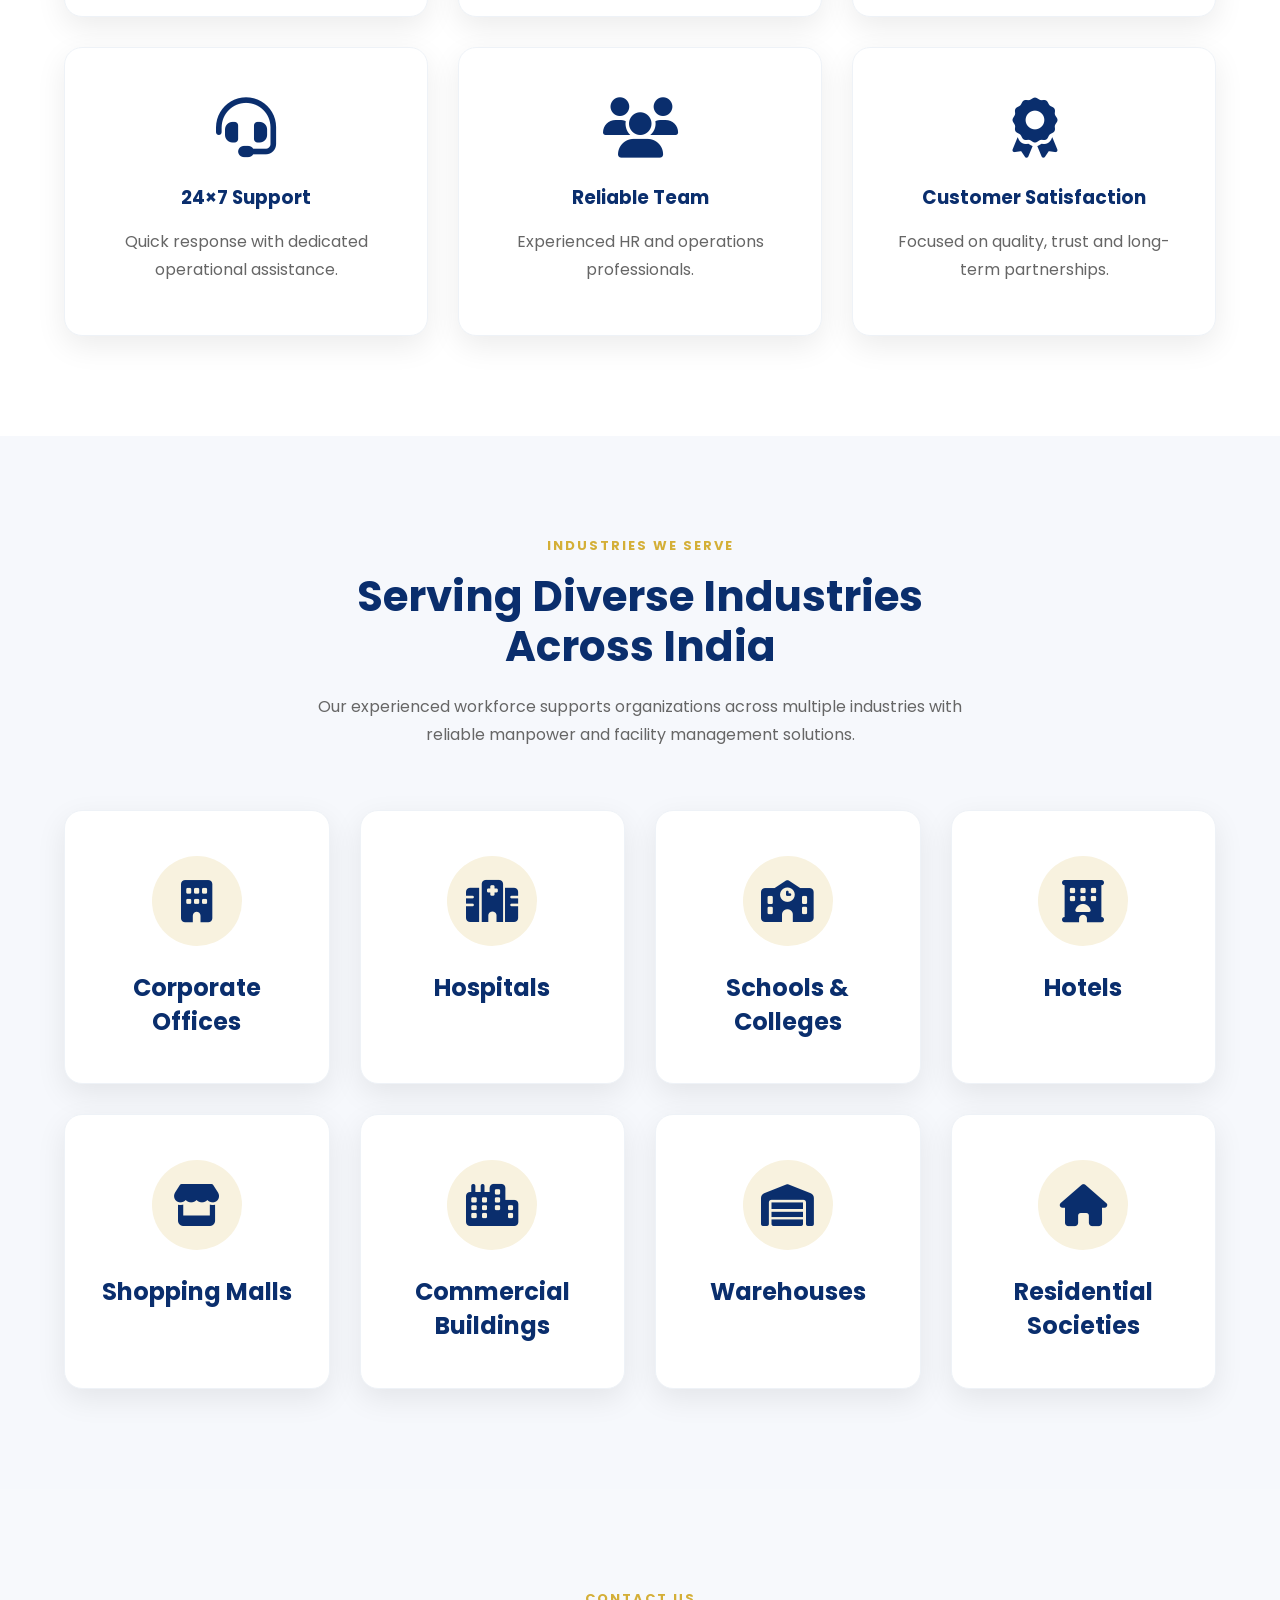
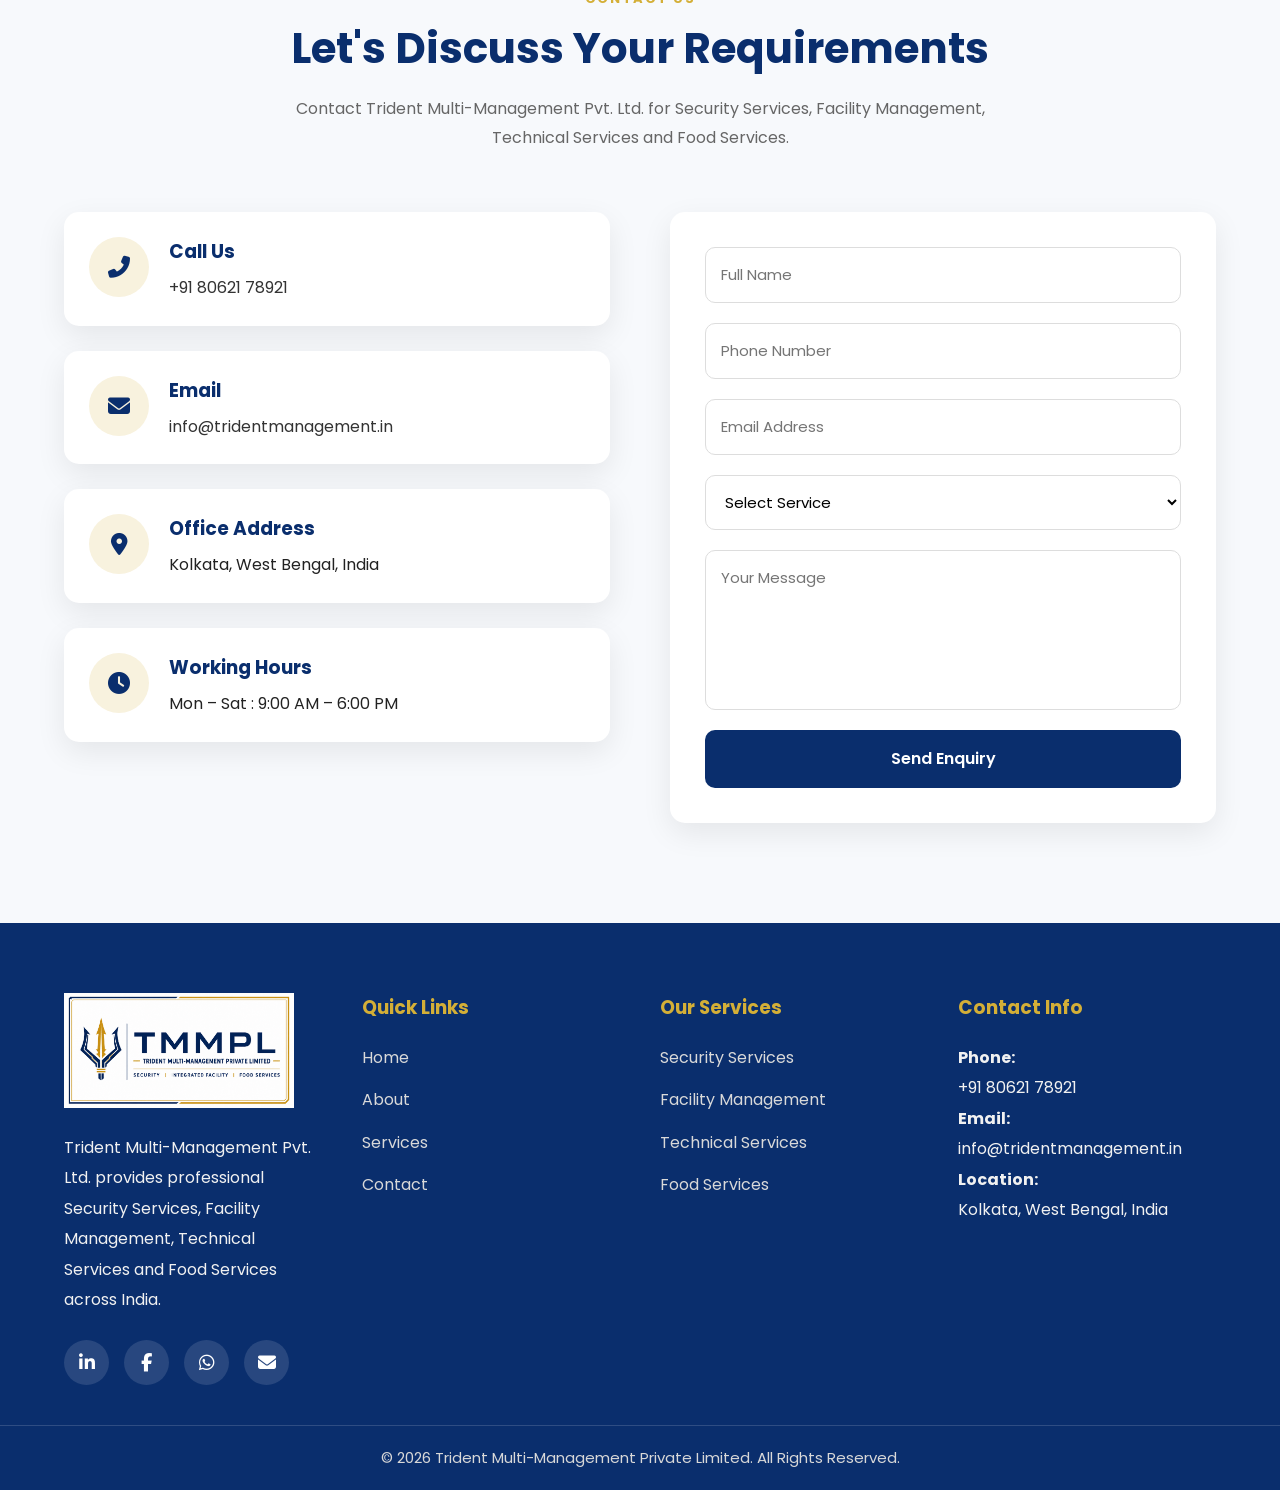
==== commit 457f594a: "contact number update" ====
--- a/index.html
+++ b/index.html
@@ -51,7 +51,7 @@
   "logo": "https://tridentmanagement.in/assets/images/logo.png",
   "image": "https://tridentmanagement.in/assets/images/logo.png",
   "description": "Trident Multi-Management Private Limited provides Security Services, Integrated Facility Management, Technical Services, and Food Services across India.",
-  "telephone": "+91 97550 40808",
+  "telephone": "+91 80621 78921",
   "email": "info@tridentmanagement.in",
   "address": {
     "@type": "PostalAddress",
@@ -64,7 +64,7 @@
   "contactPoint": [
     {
       "@type": "ContactPoint",
-      "telephone": "+91 97550 40808",
+      "telephone": "+91 80621 78921",
       "contactType": "customer support",
       "areaServed": "IN",
       "availableLanguage": ["en", "hi"]
@@ -82,7 +82,7 @@
 
     <!-- Floating Contact Buttons -->
     <div class="floating-buttons">
-        <a href="tel:+919755040808" class="floating-btn call-btn">
+        <a href="tel:+9180621 78921" class="floating-btn call-btn">
             <span class="floating-text">Call Now</span>
             <i class="fas fa-phone-alt"></i>
         </a>
@@ -116,7 +116,7 @@
                     <li><a href="#contact">Contact</a></li>
                 </ul>
 
-                <a href="tel:+919755040808" class="call-btn">
+                <a href="tel:+918062178921" class="call-btn">
                     Call Now
                 </a>
             </nav>
@@ -389,7 +389,7 @@
                         <i class="fas fa-phone-alt"></i>
                         <div>
                             <h3>Call Us</h3>
-                            <a href="tel:+919755040808">+91 97550 40808</a>
+                            <a href="tel:+9180621 78921">+91 80621 78921</a>
                         </div>
                     </div>
 
@@ -497,7 +497,7 @@
 
             <div class="footer-col">
                 <h3>Contact Info</h3>
-                <p><strong>Phone:</strong><br />+91 97550 40808</p>
+                <p><strong>Phone:</strong><br />+91 80621 78921</p>
                 <p><strong>Email:</strong><br />info@tridentmanagement.in</p>
                 <p><strong>Location:</strong><br />Kolkata, West Bengal, India</p>
             </div>
